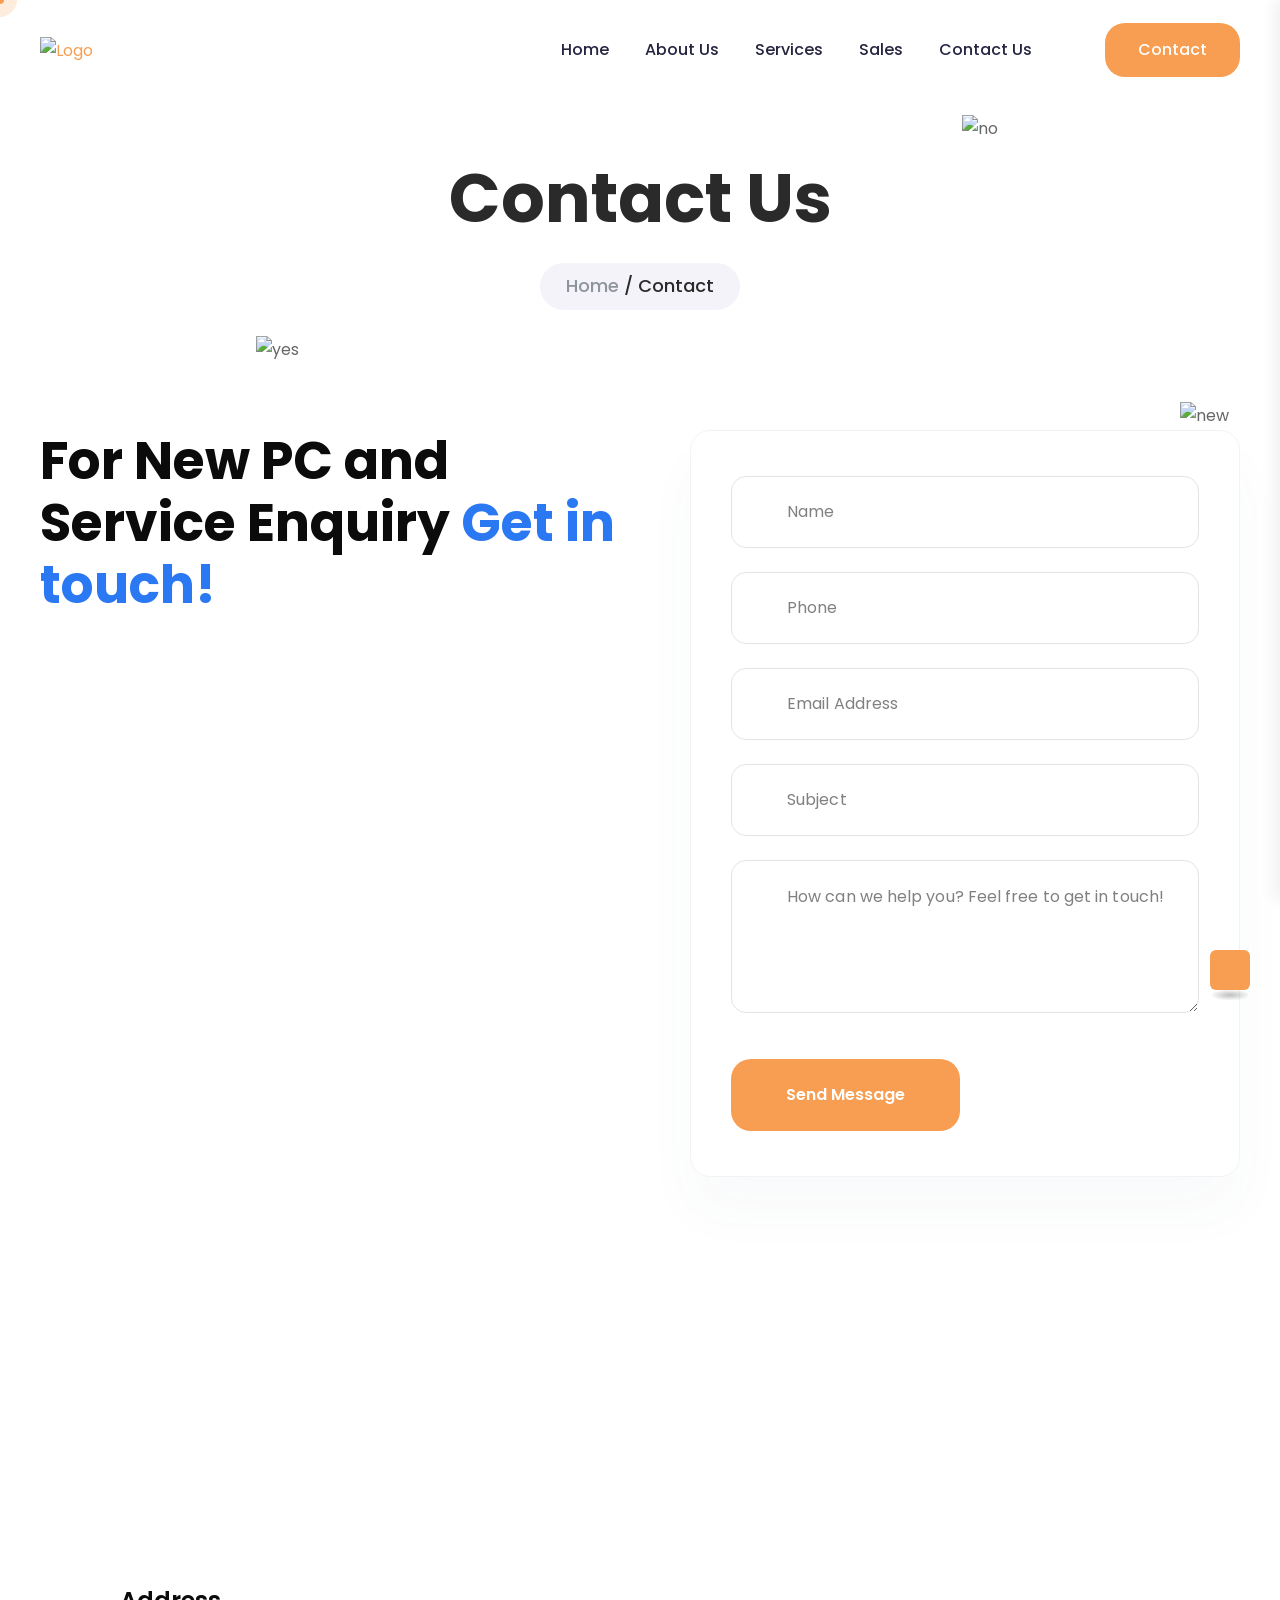
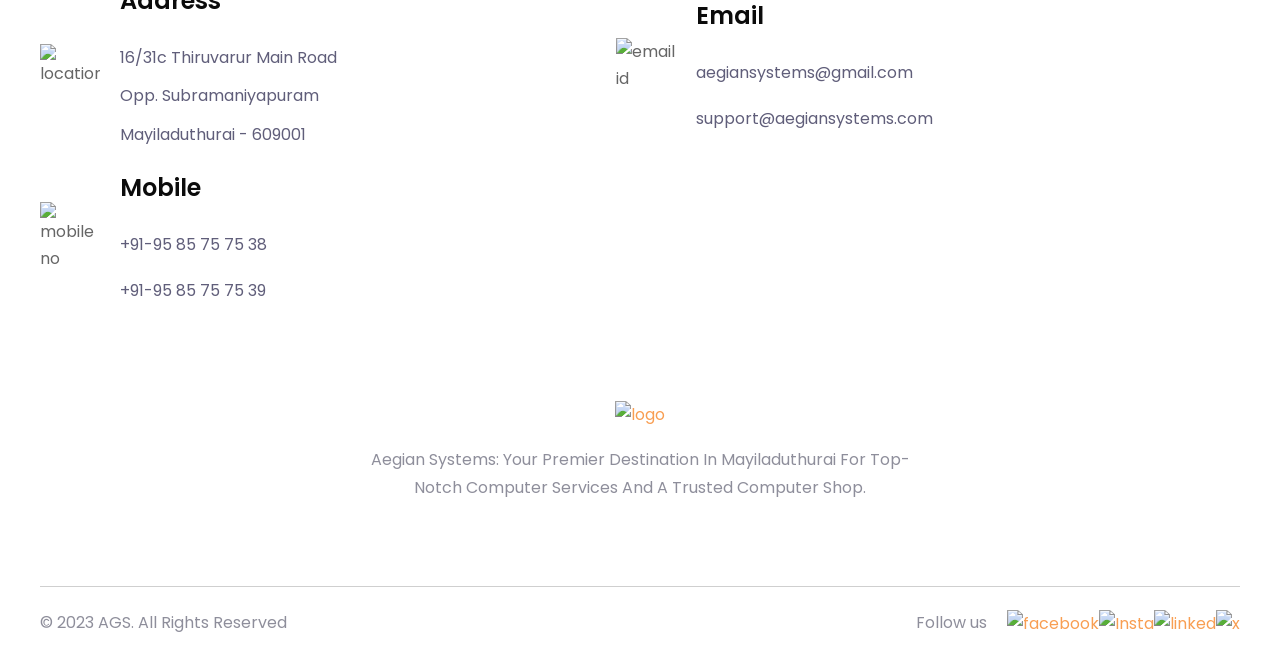
==== contact.html @ 344fa6eb "Add files via upload" ====
<!doctype html>
<html lang="en">

<head>
    <meta charset="utf-8">
    <meta http-equiv="Content-Type" content="text/html; charset=utf-8" />
    <meta http-equiv="x-ua-compatible" content="ie=edge">
   <link rel="canonical" href="https://www.aegiansystems.com/contact.html">

    
    <title>Contact-Aegian Systems-Computer Sales-Mayiladuthurai</title>
    <meta name="description" content="Aegian Systems Computer Sales and Service center,One of the Best Computer shop in Mayiladuthruai. We Provide wide range of PC Sales and IT Supports">
    <meta name="viewport" content="width=device-width, initial-scale=1">
    <meta name="keywords" content="Computer Service,Computer Sales,Computer Shop,Laptop Service,Laptop Sales,Laptop Shop,Printer Service,Printer Shop,Printer Sales,Toner Refilling,Printer Ink,Monitor Service,UPS Service,Dell Laptop Service,Acer Laptop Service,HP Laptop Service,Lenovo Laptop Service,Motherboard Service,Gaming Desktop,Gaming PC,Desktop Sales,Desktop Service,PC Sales,PC Service,Computer Service Mayiladuthurai,Computer Service in Mayiladuthurai,Computer Sales Mayiladuthurai,Computer Sales in Mayiladuthurai,Computer Shop Mayiladuthurai,Computer Shop in Mayiladuthurai,Computer Sales and Service Mayiladuthurai,Computer Sales and Service in Mayiladuthurai,Computer Sales and Service center in Mayiladuthurai,Computer Sales and Service center Mayiladuthurai,Best Computer Service Mayiladuthurai,Best Computer Shop Mayiladuthurai,Best Computer Sales Mayiladuthurai,Best Computer Sales and Service Mayiladuthurai,Best Computer Service in Mayiladuthurai,Best Computer Shop in Mayiladuthurai,Best Computer Sales in Mayiladuthurai,Best Computer Sales and Service in Mayiladuthurai,Best Computer Sales and Service Center in Mayiladuthurai,Harddisk Data Recovery,Harddisk Data Recovery Mayiladuthurai,Networking ,Computer Netwoking,Computer Wireless Networking,Computer Networking Mayiladuthurai,Gaming Laptop,Gaming Laptop Mayiladuthurai,SSD Sales ,SSD Sales Mayiladuthurai,Wireless,Keyboard and Mouse,USB Keyboard and Mouse,USB Mouse ,Webcam mayiladuthurai,Speaker Sales Mayiladuthurai ,Laptop Display Change Mayiladuthurai,Laptop Keypad Change Mayiladuthurai,Laptop Harddisk Change Mayiladuthurai,Laptop Repair,Laptop,Repair Mayiladuthurai,Computer Repair Mayiladuthurai,Printer Repair Mayiladuthurai,Passbook Printer,Passbook Printer,Ribbon Mayiladuthurai,TVS Ribbon Cartridge,TVS Ribbon Cartridge Mayiladuthurai,HP Laser Printer Sales,HP Laser Printer Sales,Mayiladuthrai,Canon Laser Printer Sales,Canon Laser Printer Sales Mayiladuthurai,Epson Inktank Printer,Epson Inktank Printer,Mayiladuthurai,Canon Inktank Printer ,Canon Inktank Printer Mayiladuthurai,HP Inktank Printer,HP Inktank Printer Mayiladuthurai,Seagate Laptop Harddisk,Seagate Laptop Harddisk Mayiladuthurai,Toshiba Laptop Harddisk,Toshiba Laptop Harddisk,Mayiladuthurai,Cheap and Best Computer Service ,Cheap and Best computer Service Mayiladuthurai,Genuine Computer Spares,Genuine Computer Spares Mayiladuthurai,Original Computer Spares,Original Computer Spares Mayiladuthurai,Original Laptop Spares,Original Laptop Spares Mayiladuthurai,Computer Speaker,Laptop Charger Mayiladuthurai,Laptop Adapter Mayiladuthurai,Sandisk,Pendrive,Sandisk Pendrive Mayiladuthurai,Wireless Router Mayiladuthruai,Gaming Monitor Mayiladuthurai,Compatable Laser Toner Mayiladuthurai,SMPS sales Mayiladuthurai,Motherboard Sales Mayiladuthurai,Desktop Cabinet Sales Mayiladuthurai,DVD Writer Sales Mayiladuthurai,UPS Battery Sales Mayiladuthurai,CMOS Battery Sales Mayiladuthurai,Mouse Pad Sales Mayiladuthurai, Mayiladuthurai">
    <link href="assets/img/favicon.png" rel="shortcut icon" type="image/x-icon" />
    <!-- Place favicon.ico in the root directory -->
    <!-- CSS here -->
    <link href="assets/css/bootstrap.min.css" rel="stylesheet" />
    <link href="assets/css/animate.min.css" rel="stylesheet" />
    <link href="assets/css/magnific-popup.css" rel="stylesheet" />
    <link href="assets/css/fontawesome-all.min.css" rel="stylesheet" />
    <link href="assets/css/swiper-bundle.min.css" rel="stylesheet" />
    <link href="assets/css/odometer.css" rel="stylesheet" />
    <link href="assets/css/slick.css" rel="stylesheet" />
    <link href="assets/css/default.css" rel="stylesheet" />
    <link href="assets/css/style.css" rel="stylesheet" />
    <link href="assets/css/responsive.css" rel="stylesheet" />
</head>

<body>
    <!--Preloader-->
    <div id="preloader">
        <div class="loader" id="loader">
            <div class="loader-container">
                <div class="loader-icon"><img alt="Aegian Systems" src="assets/img/preloader.png" /></div>
            </div>
        </div>
    </div>
    <!--Preloader-end -->
    <!-- Custom-cursor -->
    <div class="mouseCursor cursor-outer"></div>
    <div class="mouseCursor cursor-inner"><span>Drag</span></div>
    <!-- Custom-cursor-end -->
    <!-- Scroll-top -->
    <p>
        <button class="scroll-top scroll-to-target" data-target="html"></button>
        <!-- Scroll-top-end-->
        <!-- header-area -->
    </p>
    <header>
        <div class="menu-area transparent-header" id="sticky-header">
            <div class="container">
                <div class="row">
                    <div class="col-12">
                        <div class="mobile-nav-toggler"></div>
                        <div class="menu-wrap">
                            <nav class="menu-nav">
                                <div class="logo">
                                    <a href="index.html"><img alt="Logo" src="assets/img/logo/logo.webp" /></a>
                                </div>
                                <div class="navbar-wrap main-menu d-none d-lg-flex">
                                    <ul class="navigation">
                                        <li><a href="index.html">Home</a></li>
                                        <li><a href="about.html">About Us</a></li>
                                        <li><a href="service.html">Services</a></li>
                                        <li><a href="sales.html">Sales</a></li>
                                        <li><a href="contact.html">Contact Us</a></li>
                                    </ul>
                                </div>
                                <div class="header-action">
                                    <ul class="list-wrap">
                                        <li class="header-btn"><a class="btn" href="#!">Contact </a></li>
                                    </ul>
                                </div>
                            </nav>
                        </div>
                        <!-- Mobile Menu -->
                        <div class="mobile-menu">
                            <nav class="menu-box">
                                <div class="close-btn"><i class="fas fa-times"></i></div>
                                <div class="nav-logo">
                                    <a href="index.html"><img src="assets/img/logo/logo.webp" alt="Logo"></a>
                                </div>
                                <div class="menu-outer">
                                    <!--Here Menu Will Come Automatically Via Javascript / Same Menu as in Header-->
                                </div>
                                <div class="social-links">
                                    <ul class="clearfix list-wrap">
                                        <li><a href="https://www.facebook.com/Aegiansystemsmyd">><i class="fab fa-facebook-f"></i></a></li>
                                        <li><a href="https://twitter.com/AegianSystems"><i class="fab fa-twitter"></i></a></li>
                                        <li><a href="https://www.instagram.com/aegian_systems/"><i class="fab fa-instagram"></i></a></li>
                                        <li><a href="https://www.linkedin.com/in/aegian-systems-9b5664bb/"><i class="fab fa-linkedin-in"></i></a></li>
                                        <li><a href="https://www.youtube.com/channel/UCR5FKCI0v7BiYM4ehUWkZDQ"><i class="fab fa-youtube"></i></a></li>
                                    </ul>
                                </div>
                            </nav>
                        </div>
                        <div class="menu-backdrop"></div>
                        <!-- End Mobile Menu -->
                    </div>
                </div>
                <!-- header-contact -->
                <div class="header-contact-wrap">
                    <div class="container">
                        <div class="row">
                            <div class="col-lg-8">
                                <div class="left-side-content">
                                    <h3 class="title">Contact</h3>
                                    <div class="row">
                                        <div class="col-xl-4 col-lg-5 col-md-6">
                                            <div class="contact-info-list">
                                                <ul class="list-wrap">
                                                    <li>
                                                        <div class="icon">
                                                            <svg fill="none" viewbox="0 0 22 20" xmlns="http://www.w3.org/2000/svg">
                                                                <path clip-rule="evenodd" d="M1.5 6.5C1.5 4.89295 1.95538 3.86848 2.63534 3.2371C3.32535 2.59637 4.36497 2.25 5.75 2.25H15.75C17.135 2.25 18.1746 2.59637 18.8647 3.2371C19.5446 3.86848 20 4.89295 20 6.5V13.5C20 15.107 19.5446 16.1315 18.8647 16.7629C18.1746 17.4036 17.135 17.75 15.75 17.75H5.75C4.36497 17.75 3.32535 17.4036 2.63534 16.7629C1.95538 16.1315 1.5 15.107 1.5 13.5V6.5ZM5.75 0.75C4.13503 0.75 2.67465 1.15363 1.61466 2.1379C0.544615 3.13152 0 4.60705 0 6.5V13.5C0 15.393 0.544615 16.8685 1.61466 17.8621C2.67465 18.8464 4.13503 19.25 5.75 19.25H15.75C17.365 19.25 18.8254 18.8464 19.8853 17.8621C20.9554 16.8685 21.5 15.393 21.5 13.5V6.5C21.5 4.60705 20.9554 3.13152 19.8853 2.1379C18.8254 1.15363 17.365 0.75 15.75 0.75H5.75ZM16.2181 7.58602C16.5417 7.32751 16.5945 6.85558 16.336 6.53194C16.0775 6.20829 15.6056 6.15548 15.2819 6.41398L12.1529 8.91324L12.1525 8.91352C11.3961 9.51536 10.0946 9.51549 9.33799 8.91393L6.21898 6.41471C5.89574 6.1557 5.42373 6.20778 5.16471 6.53102C4.9057 6.85426 4.95778 7.32627 5.28102 7.58529L8.40101 10.0853L8.40286 10.0868C9.70626 11.1244 11.7837 11.1244 13.0871 10.0868L13.0881 10.086L16.2181 7.58602Z"
                                                                fill-rule="evenodd"></path>
                                                            </svg>
                                                        </div>
                                                        <div class="content"><a href="mailto:aegiansystems@gmail.com">aegiansystems@gmail.com</a></div>
                                                    </li>
                                                    <li>
                                                        <div class="icon">
                                                            <svg fill="none" viewbox="0 0 20 22" xmlns="http://www.w3.org/2000/svg">
                                                                <path clip-rule="evenodd" d="M2.48199 7.65591C3.37522 3.73032 6.71708 1.74769 10.1338 1.75C13.5508 1.75231 16.8905 3.73971 17.7791 7.66556L17.7791 7.6656C18.8362 12.3354 15.943 16.3756 13.2111 18.999L13.2097 19.0004C11.4913 20.659 8.77127 20.661 7.04076 18.9997C4.31866 16.3762 1.42493 12.3261 2.48199 7.65591ZM10.1348 0.250002C14.1154 0.252693 18.1706 2.60029 19.2421 7.33441C20.4848 12.8239 17.0589 17.3834 14.251 20.08C11.9497 22.3008 8.31046 22.2989 6.00106 20.0809L6.00012 20.08C3.20236 17.3836 -0.22362 12.8139 1.01908 7.32441L1.01926 7.32364C2.09618 2.58953 6.1542 0.247312 10.1348 0.250002ZM7.76166 9.30994C7.76166 8.00103 8.82274 6.93994 10.1317 6.93994C11.4406 6.93994 12.5017 8.00103 12.5017 9.30994C12.5017 10.6189 11.4406 11.6799 10.1317 11.6799C8.82274 11.6799 7.76166 10.6189 7.76166 9.30994ZM10.1317 5.43994C7.99432 5.43994 6.26166 7.1726 6.26166 9.30994C6.26166 11.4473 7.99432 13.1799 10.1317 13.1799C12.269 13.1799 14.0017 11.4473 14.0017 9.30994C14.0017 7.1726 12.269 5.43994 10.1317 5.43994Z"
                                                                fill-rule="evenodd"></path>
                                                            </svg>
                                                        </div>
                                                        <div class="content"><span>16/31c Thiruvarur Main Road, Opp. Subramaniyapuram, Mayiladuthurai - 609001</span></div>
                                                    </li>
                                                    <li>
                                                        <div class="icon">
                                                            <svg fill="none" viewbox="0 0 22 22" xmlns="http://www.w3.org/2000/svg">
                                                                <path clip-rule="evenodd" d="M1.5 11C1.5 5.89421 5.64421 1.75 10.75 1.75C15.8558 1.75 20 5.89421 20 11C20 16.1058 15.8558 20.25 10.75 20.25C5.64421 20.25 1.5 16.1058 1.5 11ZM10.75 0.25C4.81579 0.25 0 5.06579 0 11C0 16.9342 4.81579 21.75 10.75 21.75C16.6842 21.75 21.5 16.9342 21.5 11C21.5 5.06579 16.6842 0.25 10.75 0.25ZM11.1289 6.50977C11.1289 6.09555 10.7931 5.75977 10.3789 5.75977C9.96469 5.75977 9.62891 6.09555 9.62891 6.50977V10.6098C9.62891 11.0862 9.79027 11.5637 10.0149 11.9576C10.2393 12.3511 10.5673 12.7322 10.9755 12.9744L10.9766 12.975L14.0746 14.8238C14.4303 15.0361 14.8907 14.9198 15.1029 14.5641C15.3152 14.2084 15.1989 13.748 14.8432 13.5357L11.7433 11.6857L11.7413 11.6845C11.6099 11.6067 11.4483 11.4431 11.3179 11.2145C11.1875 10.9859 11.1289 10.7633 11.1289 10.6098V6.50977Z"
                                                                fill-rule="evenodd"></path>
                                                            </svg>
                                                        </div>
                                                        <div class="content"><span>6 Days a week<br /> from 9-30 am to 9-00 pm</span></div>
                                                    </li>
                                                </ul>
                                                <div class="lats-chat"><a href="contact.html">Lat&rsquo;s Chat</a></div>
                                            </div>
                                        </div>
                                        <div class="col-xl-8 col-lg-7 col-md-6">
                                            <div class="our-best-project">
                                                <div class="content">
                                                    <h4 class="title">One of Our <span>Best Ongoing</span> Pc</h4><a class="btn" href="sales.html">Details </a></div>
                                                <div class="thumb"><img alt="img5" src="assets/img/images/our_project_img.webp" /></div>
                                            </div>
                                        </div>
                                    </div>
                                </div>
                            </div>
                            <div class="col-lg-4">
                                <div class="customer-support-wrap">
                                    <h4 class="title">Customer Support</h4>
                                    <div class="customer-support-content">
                                        <div class="content-top"><img alt="support" src="assets/img/images/support_img.webp" />
                                            <h4 class="title">Need Help Choosing a Computer?</h4></div>
                                        <p>We offer solutions for PCs at all budget levels. For questions about our PC configurations and products, please contact our team of experts. <a href="contact.html">Get in touch</a></p>
                                    </div>
                                    <div class="content-bottom"><a href="contact.html">Support</a><a href="index.html">Home</a></div>
                                </div>
                            </div>
                        </div>
                    </div>
                </div>
                <div class="body-contact-overlay"></div>
                <!-- header-contact-end -->
            </div>
    </header>
    <!-- header-area-end -->
    <!-- main-area -->
    <main>
        <!-- breadcrumb-area -->
        <section class="breadcrumb-area breadcrumb-area-four pt-175 pb-160">
            <div class="container">
                <div class="row">
                    <div class="col-12">
                        <div class="breadcrumb-content">
                            <h2 class="title">Contact Us</h2>
                            <nav aria-label="breadcrumb">
                                <ol class="breadcrumb">
                                    <li class="breadcrumb-item"><a href="index.html">Home</a></li>
                                    <li aria-current="page" class="breadcrumb-item active">Contact</li>
                                </ol>
                            </nav>
                        </div>
                    </div>
                </div>
            </div>
            <div class="breadcrumb-shape-wrap-three"><img alt="yes" class="wow zoomIn" data-wow-delay=".2s" src="assets/img/images/breadcrumb_shape04.webp" /><img alt="no" class="wow zoomIn" data-wow-delay=".2s" src="assets/img/images/breadcrumb_shape05.webp" /><img alt="new" class="wow zoomIn"
                data-wow-delay=".2s" src="assets/img/images/breadcrumb_shape06.webp" /></div>
        </section>
        <!-- breadcrumb-area-end -->
        <!-- contact-area -->
        <section class="inner-contact-area">
            <div class="container">
                <div class="inner-contact-wrap">
                    <div class="row">
                        <div class="col-xl-9 col-lg-10">
                            <div class="section-title title-style-two mb-50">
                                <h1 class="title">For New PC and Service Enquiry <span>Get in touch!</span></h1></div>
                            <div class="inner-contact-form-wrap">
                                <form action="mailto:aegiansystems@gmail.com">
                                    <div class="form-grp">
                                        <input id="name" placeholder="Name" type="text" />
                                    </div>
                                    <div class="form-grp">
                                        <input id="phone" placeholder="Phone" type="text" />
                                    </div>
                                    <div class="form-grp">
                                        <input id="email" placeholder="Email Address" type="email" />
                                    </div>
                                    <div class="form-grp">
                                        <input id="subject" placeholder="Subject" type="text" />
                                    </div>
                                    <div class="form-grp">
                                        <textarea id="comment" name="comment" placeholder="How can we help you? Feel free to get in touch!"></textarea>
                                    </div>
                                    <button class="btn" type="submit">Send Message</button>
                                </form>
                            </div>
                            <div id="contact-map">
                                <iframe src="https://www.google.com/maps/embed?pb=!1m14!1m8!1m3!1d13169.361268081953!2d79.64872636975619!3d11.092905484219829!3m2!1i1024!2i768!4f13.1!3m3!1m2!1s0x3a5526b482c4c9fd%3A0x6812df7d3e972db!2sAegian%20Systems%20Computer%20Sales%20and%20Service!5e0!3m2!1sen!2sin!4v1712160420850!5m2!1sen!2sin"
                                width="600" height="450" style="border:0;" allowfullscreen="" loading="lazy" referrerpolicy="no-referrer-when-downgrade"></iframe>
                            </div>
                            <div class="inner-contact-info">
                                <ul class="list-wrap">
                                    <li>
                                        <div class="contact-info-item">
                                            <div class="icon"><img alt="location" src="assets/img/icon/loction_icon03.webp" /></div>
                                            <div class="content">
                                                <h6 class="title">Address</h6> &nbsp;
                                                <p>16/31c Thiruvarur Main Road
                                                    <br />
                                                    <br /> Opp. Subramaniyapuram
                                                    <br />
                                                    <br /> Mayiladuthurai - 609001</p>
                                            </div>
                                        </div>
                                    </li>
                                    <li>
                                        <div class="contact-info-item">
                                            <div class="icon"><img alt="email id" src="assets/img/icon/mail_icon03.webp" /></div>
                                            <div class="content">
                                                <h6 class="title">Email</h6>
                                                <br /><a href="mailto:aegiansystems@gmail.com">aegiansystems@gmail.com</a>
                                                <br><a href="mailto:support@aegiansystems.com">support@aegiansystems.com</a></div>
                                        </div>
                                    </li>
                                    <li>
                                        <div class="contact-info-item">
                                            <div class="icon"><img alt="mobile no" src="assets/img/icon/phone_icon03.webp" /></div>
                                            <div class="content">
                                                <h6 class="title">Mobile</h6>
                                                <br/><a href="https://wa.me/919585757538?text=Hai">+91-95 85 75 75 38</a>
                                                <br/><a href="https://wa.me/919585757539?text=Hai">+91-95 85 75 75 39</a></div>
                                        </div>
                                    </li>
                                </ul>
                            </div>
                        </div>
                    </div>
                </div>
            </div>
        </section>
        <!-- contact-area-end -->
    </main>
    <!-- main-area-end -->
    <!-- footer-area -->
    <footer>
        <div class="footer-area-two footer-area-three">
            <div class="container">
                <div class="footer-top-two">
                    <div class="row justify-content-center">
                        <div class="col-xl-6 col-lg-8">
                            <div class="footer-content-two text-center">
                                <div class="logo">
                                    <a href="index.html"><img alt="logo" src="assets/img/logo/logo.webp" /></a>
                                </div>
                                <p>Aegian Systems: Your premier destination in Mayiladuthurai for top-notch computer services and a trusted computer shop.</p>
                            </div>
                        </div>
                    </div>
                </div>
                <div class="footer-bottom-two">
                    <div class="row align-items-center">
                        <div class="col-md-6">
                            <div class="copyright-text">
                                <p>&copy; 2023 AGS. All Rights Reserved</p>
                            </div>
                        </div>
                        <div class="col-md-6">
                            <div class="footer-social-two">
                                <ul class="list-wrap">
                                    <li class="title">Follow us</li>
                                    <li>
                                        <a href="https://www.facebook.com/Aegiansystemsmyd"><img alt="facebook" src="assets/img/icon/footer_icon01.webp" alt="icon1"></a>
                                    </li>
                                    <li>
                                        <a href="https://www.instagram.com/aegian_systems/"><img alt="Insta" src="assets/img/icon/footer_icon02.webp" alt="icon2" /></a>
                                    </li>
                                    <li>
                                        <a href="https://www.linkedin.com/in/aegian-systems-9b5664bb/"><img alt="linked" src="assets/img/icon/footer_icon03.webp" alt="icon3"/></a>
                                    </li>
                                    <li>
                                        <a href="https://twitter.com/AegianSystems"><img alt="x" src="assets/img/icon/footer_icon04.webp" alt="icon4" /></a>
                                    </li>
                                </ul>
                            </div>
                        </div>
                    </div>
                </div>
            </div>
        </div>
    </footer>
    <!-- footer-area-end -->
    <!-- JS here -->
    <script src="assets/js/vendor/jquery-3.6.0.min.js"></script>
    <script src="assets/js/bootstrap.min.js"></script>
    <script src="assets/js/isotope.pkgd.min.js"></script>
    <script src="assets/js/imagesloaded.pkgd.min.js"></script>
    <script src="assets/js/jquery.magnific-popup.min.js"></script>
    <script src="assets/js/jquery.odometer.min.js"></script>
    <script src="assets/js/swiper-bundle.min.js"></script>
    <script src="assets/js/jquery.appear.js"></script>
    <script src="assets/js/slick.min.js"></script>
    <script src="assets/js/ajax-form.js"></script>
    <script src="assets/js/parallax.min.js"></script>
    <script src="assets/js/jquery.parallaxScroll.min.js"></script>
    <script src="assets/js/tween-max.js"></script>
    <script src="assets/js/wow.min.js"></script>
    <script src="assets/js/main.js"></script>
</body>

</html>
---- assets/css/odometer.css ----
.odometer.odometer-auto-theme,.odometer.odometer-theme-default{display:inline-block;vertical-align:middle;*vertical-align:auto;*zoom:1;*display:inline;position:relative}.odometer.odometer-auto-theme .odometer-digit,.odometer.odometer-theme-default .odometer-digit{display:inline-block;vertical-align:middle;*vertical-align:auto;*zoom:1;*display:inline;position:relative}.odometer.odometer-auto-theme .odometer-digit .odometer-digit-spacer,.odometer.odometer-theme-default .odometer-digit .odometer-digit-spacer{display:inline-block;vertical-align:middle;*vertical-align:auto;*zoom:1;*display:inline;visibility:hidden}.odometer.odometer-auto-theme .odometer-digit .odometer-digit-inner,.odometer.odometer-theme-default .odometer-digit .odometer-digit-inner{text-align:left;display:block;position:absolute;top:0;left:0;right:0;bottom:0;overflow:hidden}.odometer.odometer-auto-theme .odometer-digit .odometer-ribbon,.odometer.odometer-theme-default .odometer-digit .odometer-ribbon{display:block}.odometer.odometer-auto-theme .odometer-digit .odometer-ribbon-inner,.odometer.odometer-theme-default .odometer-digit .odometer-ribbon-inner{display:block;-webkit-backface-visibility:hidden;backface-visibility:hidden}.odometer.odometer-auto-theme .odometer-digit .odometer-value,.odometer.odometer-theme-default .odometer-digit .odometer-value{display:block;-webkit-transform:translateZ(0);transform:translateZ(0)}.odometer.odometer-auto-theme .odometer-digit .odometer-value.odometer-last-value,.odometer.odometer-theme-default .odometer-digit .odometer-value.odometer-last-value{position:absolute}.odometer.odometer-auto-theme.odometer-animating-up .odometer-ribbon-inner,.odometer.odometer-theme-default.odometer-animating-up .odometer-ribbon-inner{-webkit-transition:-webkit-transform 2s;-moz-transition:-moz-transform 2s;-ms-transition:-ms-transform 2s;-o-transition:-o-transform 2s;transition:transform 2s}.odometer.odometer-auto-theme.odometer-animating-up.odometer-animating .odometer-ribbon-inner,.odometer.odometer-theme-default.odometer-animating-up.odometer-animating .odometer-ribbon-inner{-webkit-transform:translateY(-100%);-moz-transform:translateY(-100%);-ms-transform:translateY(-100%);-o-transform:translateY(-100%);transform:translateY(-100%)}.odometer.odometer-auto-theme.odometer-animating-down .odometer-ribbon-inner,.odometer.odometer-theme-default.odometer-animating-down .odometer-ribbon-inner{-webkit-transform:translateY(-100%);-moz-transform:translateY(-100%);-ms-transform:translateY(-100%);-o-transform:translateY(-100%);transform:translateY(-100%)}.odometer.odometer-auto-theme.odometer-animating-down.odometer-animating .odometer-ribbon-inner,.odometer.odometer-theme-default.odometer-animating-down.odometer-animating .odometer-ribbon-inner{-webkit-transition:-webkit-transform 2s;-moz-transition:-moz-transform 2s;-ms-transition:-ms-transform 2s;-o-transition:-o-transform 2s;transition:transform 2s;-webkit-transform:translateY(0);-moz-transform:translateY(0);-ms-transform:translateY(0);-o-transform:translateY(0);transform:translateY(0)}.odometer.odometer-auto-theme .odometer-value,.odometer.odometer-theme-default .odometer-value{text-align:center}.odometer-formatting-mark{display:none}
---- assets/css/default.css ----
.mt-5{margin-top:5px}.mt-10{margin-top:10px}.mt-15{margin-top:15px}.mt-20{margin-top:20px}.mt-25{margin-top:25px}.mt-30{margin-top:30px}.mt-35{margin-top:35px}.mt-40{margin-top:40px}.mt-45{margin-top:45px}.mt-50{margin-top:50px}.mt-55{margin-top:55px}.mt-60{margin-top:60px}.mt-65{margin-top:65px}.mt-70{margin-top:70px}.mt-75{margin-top:75px}.mt-80{margin-top:80px}.mt-85{margin-top:85px}.mt-90{margin-top:90px}.mt-95{margin-top:95px}.mt-100{margin-top:100px}.mt-105{margin-top:105px}.mt-110{margin-top:110px}.mt-115{margin-top:115px}.mt-120{margin-top:120px}.mt-125{margin-top:125px}.mt-130{margin-top:130px}.mt-135{margin-top:135px}.mt-140{margin-top:140px}.mt-145{margin-top:145px}.mt-150{margin-top:150px}.mt-155{margin-top:155px}.mt-160{margin-top:160px}.mt-165{margin-top:165px}.mt-170{margin-top:170px}.mt-175{margin-top:175px}.mt-180{margin-top:180px}.mt-185{margin-top:185px}.mt-190{margin-top:190px}.mt-195{margin-top:195px}.mt-200{margin-top:200px}.mb-5{margin-bottom:5px}.mb-10{margin-bottom:10px}.mb-15{margin-bottom:15px}.mb-20{margin-bottom:20px}.mb-25{margin-bottom:25px}.mb-30{margin-bottom:30px}.mb-35{margin-bottom:35px}.mb-40{margin-bottom:40px}.mb-45{margin-bottom:45px}.mb-50{margin-bottom:50px}.mb-55{margin-bottom:55px}.mb-60{margin-bottom:60px}.mb-65{margin-bottom:65px}.mb-70{margin-bottom:70px}.mb-75{margin-bottom:75px}.mb-80{margin-bottom:80px}.mb-85{margin-bottom:85px}.mb-90{margin-bottom:90px}.mb-95{margin-bottom:95px}.mb-100{margin-bottom:100px}.mb-105{margin-bottom:105px}.mb-110{margin-bottom:110px}.mb-115{margin-bottom:115px}.mb-120{margin-bottom:120px}.mb-125{margin-bottom:125px}.mb-130{margin-bottom:130px}.mb-135{margin-bottom:135px}.mb-140{margin-bottom:140px}.mb-145{margin-bottom:145px}.mb-150{margin-bottom:150px}.mb-155{margin-bottom:155px}.mb-160{margin-bottom:160px}.mb-165{margin-bottom:165px}.mb-170{margin-bottom:170px}.mb-175{margin-bottom:175px}.mb-180{margin-bottom:180px}.mb-185{margin-bottom:185px}.mb-190{margin-bottom:190px}.mb-195{margin-bottom:195px}.mb-200{margin-bottom:200px}.pt-5{padding-top:5px}.pt-10{padding-top:10px}.pt-15{padding-top:15px}.pt-20{padding-top:20px}.pt-25{padding-top:25px}.pt-30{padding-top:30px}.pt-35{padding-top:35px}.pt-40{padding-top:40px}.pt-45{padding-top:45px}.pt-50{padding-top:50px}.pt-55{padding-top:55px}.pt-60{padding-top:60px}.pt-65{padding-top:65px}.pt-70{padding-top:70px}.pt-75{padding-top:75px}.pt-80{padding-top:80px}.pt-85{padding-top:85px}.pt-90{padding-top:90px}.pt-95{padding-top:95px}.pt-100{padding-top:100px}.pt-105{padding-top:105px}.pt-110{padding-top:110px}.pt-115{padding-top:115px}.pt-120{padding-top:120px}.pt-125{padding-top:125px}.pt-130{padding-top:130px}.pt-135{padding-top:135px}.pt-140{padding-top:140px}.pt-145{padding-top:145px}.pt-150{padding-top:150px}.pt-155{padding-top:155px}.pt-160{padding-top:160px}.pt-165{padding-top:165px}.pt-170{padding-top:170px}.pt-175{padding-top:175px}.pt-180{padding-top:180px}.pt-185{padding-top:185px}.pt-190{padding-top:190px}.pt-195{padding-top:195px}.pt-200{padding-top:200px}.pb-5{padding-bottom:5px}.pb-10{padding-bottom:10px}.pb-15{padding-bottom:15px}.pb-20{padding-bottom:20px}.pb-25{padding-bottom:25px}.pb-30{padding-bottom:30px}.pb-35{padding-bottom:35px}.pb-40{padding-bottom:40px}.pb-45{padding-bottom:45px}.pb-50{padding-bottom:50px}.pb-55{padding-bottom:55px}.pb-60{padding-bottom:60px}.pb-65{padding-bottom:65px}.pb-70{padding-bottom:70px}.pb-75{padding-bottom:75px}.pb-80{padding-bottom:80px}.pb-85{padding-bottom:85px}.pb-90{padding-bottom:90px}.pb-95{padding-bottom:95px}.pb-100{padding-bottom:100px}.pb-105{padding-bottom:105px}.pb-110{padding-bottom:110px}.pb-115{padding-bottom:115px}.pb-120{padding-bottom:120px}.pb-125{padding-bottom:125px}.pb-130{padding-bottom:130px}.pb-135{padding-bottom:135px}.pb-140{padding-bottom:140px}.pb-145{padding-bottom:145px}.pb-150{padding-bottom:150px}.pb-155{padding-bottom:155px}.pb-160{padding-bottom:160px}.pb-165{padding-bottom:165px}.pb-170{padding-bottom:170px}.pb-175{padding-bottom:175px}.pb-180{padding-bottom:180px}.pb-185{padding-bottom:185px}.pb-190{padding-bottom:190px}.pb-195{padding-bottom:195px}.pb-200{padding-bottom:200px}.pl-0{padding-left:0}.pl-5{padding-left:5px}.pl-10{padding-left:10px}.pl-15{padding-left:15px}.pl-20{padding-left:20px}.pl-25{padding-left:35px}.pl-30{padding-left:30px}.pl-35{padding-left:35px}.pl-35{padding-left:35px}.pl-40{padding-left:40px}.pl-45{padding-left:45px}.pl-50{padding-left:50px}.pl-55{padding-left:55px}.pl-60{padding-left:60px}.pl-65{padding-left:65px}.pl-70{padding-left:70px}.pl-75{padding-left:75px}.pl-80{padding-left:80px}.pl-85{padding-left:80px}.pl-90{padding-left:90px}.pl-95{padding-left:95px}.pl-100{padding-left:100px}.pr-0{padding-right:0}.pr-5{padding-right:5px}.pr-10{padding-right:10px}.pr-15{padding-right:15px}.pr-20{padding-right:20px}.pr-25{padding-right:35px}.pr-30{padding-right:30px}.pr-35{padding-right:35px}.pr-35{padding-right:35px}.pr-40{padding-right:40px}.pr-45{padding-right:45px}.pr-50{padding-right:50px}.pr-55{padding-right:55px}.pr-60{padding-right:60px}.pr-65{padding-right:65px}.pr-70{padding-right:70px}.pr-75{padding-right:75px}.pr-80{padding-right:80px}.pr-85{padding-right:80px}.pr-90{padding-right:90px}.pr-95{padding-right:95px}.pr-100{padding-right:100px}.f-700{font-weight:700}.f-600{font-weight:600}.f-500{font-weight:500}.f-400{font-weight:400}.f-300{font-weight:300}.gray-bg{background:#f7f7fd}.white-bg{background:#fff}.black-bg{background:#222}.theme-bg{background:#222}.primary-bg{background:#222}.white-color{color:#fff}.black-color{color:#222}.theme-color{color:#222}.primary-color{color:#222}[data-overlay]{position:relative}[data-overlay]::before{background:#000 none repeat scroll 0 0;content:"";height:100%;left:0;position:absolute;top:0;width:100%;z-index:1}[data-overlay="3"]::before{opacity:.3}[data-overlay="4"]::before{opacity:.4}[data-overlay="5"]::before{opacity:.5}[data-overlay="6"]::before{opacity:.6}[data-overlay="7"]::before{opacity:.7}[data-overlay="8"]::before{opacity:.8}[data-overlay="9"]::before{opacity:.9}
---- assets/css/style.css ----
@import url(https://fonts.googleapis.com/css2?family=Poppins:ital,wght@0,300;0,400;0,500;0,600;0,700;0,800;1,300;1,400;1,500;1,600;1,700;1,800&display=swap);

:root {
	--tg-body-font-family: 'Poppins', sans-serif;
	--tg-heading-font-family: 'Poppins', sans-serif;
	--tg-primary-color: #F89E52;
	--tg-secondary-color: #3482FF;
	--tg-body-font-color: #666666;
	--tg-heading-font-color: #0B0B0B;
	--tg-banner-title-color: #2A2A2A;
	--tg-paragraph-color: #666666;
	--tg-body-font-size: 16px;
	--tg-body-font-weight: 400;
	--tg-heading-font-weight: 700;
	--tg-body-line-height: 1.7;
	--tg-heading-line-height: 1.2;
	--tg-section-background: #292F3F;
	--tg-section-background-two: #1F1D28;
	--tg-section-background-three: #26242D;
	--tg-menu-color: #252541;
	--tg-arrow-color: #6F7C90;
	--tg-border-color: #F3F3F3;
	--tg-border-color-two: #D9D9D9;
	--tg-form-border-color: #D5D5D5;
	--tg-old-lace: #FFF2E4;
	--tg-magnolia: #F0EBFF;
	--tg-lavender: #E4F1FF;
	--tg-blue: #2B78F3;
	--tg-blue-two: #265FDB;
	--tg-blue-two-three: #398DDB;
	--tg-indigo: #A666F7;
	--tg-purple: #9270FF;
	--tg-dark-electric: #605E7A;
	--tg-pink: #F84D55;
	--tg-red: #F76766;
	--tg-orange: #F26F3B;
	--tg-yellow: #F1F026;
	--tg-yellow-two: #F5A623;
	--tg-yellow-three: #ECB321;
	--tg-green: #1B9A81;
	--tg-green-two: #7DDB39;
	--tg-teal: #57C0CE;
	--tg-cyan: #0dcaf0;
	--tg-white: #ffffff;
	--tg-black: #292930;
	--tg-black-two: #1D1D25;
	--tg-black-three: #1E1C1E;
	--tg-black-four: #212737;
	--tg-gray: #F4F3F9;
	--tg-gray-two: #FBFDFF;
	--tg-gray-three: #7E7E8C;
	--tg-gray-four: #B8B8C5;
	--tg-gray-five: #818080;
	--tg-gray-six: #F7F7F7;
	--tg-gray-seven: #6C7183;
	--tg-gray-eight: #F4F4F4;
	--tg-granite-gray: #6B645D;
	--tg-bright-gray: #EDEEF1;
	--tg-spanish-gray: #989898;
	--tg-cadet-grey: #92A5B4;
	--tg-cultured: #F3F7FA;
	--tg-black-coral: #5F5F71;
	--tg-silver: #C5C7CB;
	--tg-silver-two: #AEAEAE;
	--tg-silver-three: #AFAFAF;
	--tg-silver-three: #8D959B;
	--tg-silver-foil: #B0B0B0;
	--tg-manatee: #9E9DA9;
	--tg-onyx: #1D1D25;
	--facebook: #3b5998;
	--twitter: #00acee;
	--linkedin: #1976d2;
	--pinterest: #3b5998;
	--youtube: #c4302b;
	--skype: #00aff0
}



body {
	font-family: var(--tg-body-font-family);
	font-weight: var(--tg-body-font-weight);
	font-size: var(--tg-body-font-size);
	line-height: var(--tg-body-line-height);
	color: var(--tg-body-font-color);
	font-style: normal
}

.black-background {
	background: var(--tg-black)
}

img,
.img {
	max-width: 100%;
	transition: all 0.3s ease-out 0s
}

.f-left {
	float: left
}

.f-right {
	float: right
}

.fix {
	overflow: hidden
}

a,
button {
	-webkit-transition: all 0.3s ease-out 0s;
	-moz-transition: all 0.3s ease-out 0s;
	-ms-transition: all 0.3s ease-out 0s;
	-o-transition: all 0.3s ease-out 0s;
	transition: all 0.3s ease-out 0s;
	text-decoration: none
}

a:focus,
.btn:focus,
button:focus {
	text-decoration: none;
	outline: none;
	box-shadow: none
}

a:hover,
.portfolio-cat a:hover,
.footer -menu li a:hover {
	color: var(--tg-primary-color);
	text-decoration: none
}

a,
button {
	color: var(--tg-primary-color);
	outline: medium none;
	text-decoration: none
}

.btn:focus,
button:focus,
input:focus,
input:focus,
textarea,
textarea:focus {
	outline: 0
}

.uppercase {
	text-transform: uppercase
}

.capitalize {
	text-transform: capitalize
}

h1,
h2,
h3,
h4,
h5,
h6 {
	font-family: var(--tg-heading-font-family);
	color: var(--tg-heading-font-color);
	margin-top: 0;
	margin-bottom: .7rem;
	font-style: normal;
	line-height: var(--tg-heading-line-height);
	font-weight: var(--tg-heading-font-weight);
	text-transform: inherit
}

h1 a,
h2 a,
h3 a,
h4 a,
h5 a,
h6 a {
	color: inherit
}

h1 {
	font-size: 2.5rem
}

h2 {
	font-size: 2rem
}

h3 {
	font-size: 1.75rem
}

h4 {
	font-size: 1.5rem
}

h5 {
	font-size: 1.25rem
}

h6 {
	font-size: 1rem
}

.list-wrap {
	margin: 0;
	padding: 0
}

.list-wrap li {
	list-style: none
}

p {
	font-size: var(--tg-body-font-size);
	font-weight: var(--tg-body-font-weight);
	line-height: var(--tg-body-line-height);
	color: var(--tg-paragraph-color);
	margin-bottom: 15px
}

hr {
	border-bottom: 1px solid var(--tg-primary-color);
	border-top: 0 none;
	margin: 30px 0;
	padding: 0
}

label {
	color: var(--tg-body-font-color);
	cursor: pointer;
	font-size: 16px;
	font-weight: 400
}

*::-moz-selection {
	background: var(--tg-primary-color);
	color: var(--tg-white);
	text-shadow: none
}

::-moz-selection {
	background: var(--tg-primary-color);
	color: var(--tg-white);
	text-shadow: none
}

::selection {
	background: var(--tg-primary-color);
	color: var(--tg-white);
	text-shadow: none
}

*::-moz-placeholder {
	color: var(--tg-body-font-color);
	font-size: var(--tg-body-font-size);
	opacity: 1
}

*::placeholder {
	color: var(--tg-body-font-color);
	font-size: var(--tg-body-font-size);
	opacity: 1
}

.theme-overlay {
	position: relative
}

.theme-overlay::before {
	background: var(--tg-primary-color) none repeat scroll 0 0;
	content: "";
	height: 100%;
	left: 0;
	opacity: .6;
	position: absolute;
	top: 0;
	width: 100%
}

.separator {
	border-top: 1px solid var(--tg-primary-color)
}

.container {
	padding-left: 15px;
	padding-right: 15px
}

.row {
	--bs-gutter-x: 30px
}

.row.g-0 {
	--bs-gutter-x: 0
}

.gutter-y-30 {
	--bs-gutter-y: 30px
}

.btn {
	user-select: none;
	background: var(--tg-secondary-color) none repeat scroll 0 0;
	border: medium none;
	border-radius: 20px;
	color: var(--tg-white);
	cursor: pointer;
	display: inline-block;
	font-size: 16px;
	font-weight: 600;
	letter-spacing: 0;
	line-height: 1;
	margin-bottom: 0;
	padding: 28px 55px;
	text-align: center;
	text-transform: capitalize;
	touch-action: manipulation;
	transition: all 700ms ease 0s;
	vertical-align: middle;
	white-space: nowrap;
	position: relative;
	overflow: hidden;
	z-index: 1
}

.btn span {
	background: var(--tg-primary-color) none repeat scroll 0 0;
	border-radius: 50%;
	display: block;
	height: 0;
	position: absolute;
	transform: translate(-50%, -50%);
	-moz-transform: translate(-50%, -50%);
	-webkit-transform: translate(-50%, -50%);
	-ms-transform: translate(-50%, -50%);
	-o-transform: translate(-50%, -50%);
	transition: width 0.6s ease 0s, height 0.6s ease 0s;
	-moz-transition: width 0.6s ease 0s, height 0.6s ease 0s;
	-webkit-transition: width 0.6s ease 0s, height 0.6s ease 0s;
	-ms-transition: width 0.6s ease 0s, height 0.6s ease 0s;
	-o-transition: width 0.6s ease 0s, height 0.6s ease 0s;
	width: 0;
	z-index: -1
}

.btn:hover>span {
	height: 562.5px;
	width: 562.5px
}

.btn:hover {
	color: var(--tg-white)
}

.breadcrumb>.active {
	color: var(--tg-primary-color)
}

.scroll-top {
	width: 40px;
	height: 40px;
	line-height: 40px;
	position: fixed;
	bottom: -10%;
	right: 30px;
	font-size: var(--tg-body-font-size);
	border-radius: 6px;
	z-index: 99;
	color: var(--tg-white);
	text-align: center;
	cursor: pointer;
	background: var(--tg-primary-color);
	transition: 1s ease;
	border: none
}

.scroll-top.open {
	bottom: 30px
}

.scroll-top::after {
	position: absolute;
	z-index: -1;
	content: '';
	top: 100%;
	left: 5%;
	height: 10px;
	width: 90%;
	opacity: 1;
	background: radial-gradient(ellipse at center, rgba(0, 0, 0, .25) 0%, rgba(0, 0, 0, 0) 80%)
}

.scroll-top:hover {
	background: var(--tg-secondary-color)
}

.custom-container {
	max-width: 1400px
}

.transparent-header {
	position: absolute;
	left: 0;
	top: 0;
	width: 100%;
	z-index: 9;
	height: auto
}

.menu-area {
	padding: 7px 0
}

.menu-nav {
	display: flex;
	align-items: center;
	flex-wrap: wrap;
	justify-content: flex-start
}

.navbar-wrap {
	display: flex;
	flex-grow: 1
}

.navbar-wrap ul {
	display: flex;
	flex-direction: row;
	flex-wrap: wrap;
	padding: 0 0;
	margin: 0 0 0 auto
}

.navbar-wrap ul li {
	list-style: none;
	display: block;
	position: relative
}

.navbar-wrap ul li a {
	font-size: 16px;
	font-weight: 500;
	text-transform: capitalize;
	color: var(--tg-menu-color);
	padding: 35px 18px;
	display: block;
	line-height: 1;
	position: relative;
	z-index: 1
}

.navbar-wrap>ul>li.active>a,
.navbar-wrap>ul>li:hover>a {
	color: var(--tg-primary-color)
}

.navbar-wrap>ul>li.menu-item-has-children>a::after {
	content: "\f078";
	font-family: "Font Awesome 5 Pro";
	font-weight: 400;
	margin-left: 10px
}

.main-menu .navigation li.menu-item-has-children .dropdown-btn {
	display: none
}

.header-action>ul {
	display: flex;
	align-items: center;
	margin-left: 55px
}

.header-action>ul li {
	position: relative;
	margin-left: 30px
}

.header-action ul li:first-child {
	margin-left: 0
}

.header-action ul li a {
	color: var(--tg-heading-font-color);
	font-size: 14px
}

.header-action .header-btn .btn {
	color: var(--tg-white);
	font-size: 16px;
	padding: 19px 33px;
	font-weight: 500;
	background: var(--tg-primary-color)
}

.header-action .header-btn .btn span {
	background: var(--tg-secondary-color)
}

.navbar-wrap ul li .sub-menu {
	position: absolute;
	left: 0;
	right: 0;
	top: 100%;
	min-width: 230px;
	border: 1px solid #f5f5f5;
	background: var(--tg-white);
	margin: 0 0;
	transform: scale(1, 0);
	transform-origin: 0 0;
	-webkit-transition: all 0.3s ease-in-out;
	-moz-transition: all 0.3s ease-in-out;
	-ms-transition: all 0.3s ease-in-out;
	-o-transition: all 0.3s ease-in-out;
	transition: all 0.3s ease-in-out;
	-webkit-box-shadow: 0 30px 70px 0 rgba(137, 139, 142, .15);
	-moz-box-shadow: 0 30px 70px 0 rgba(137, 139, 142, .15);
	box-shadow: 0 30px 70px 0 rgba(137, 139, 142, .15);
	border-radius: 15px;
	padding: 18px 0;
	display: block;
	visibility: hidden;
	opacity: 0;
	z-index: 9
}

.navbar-wrap ul li .sub-menu .sub-menu {
	right: auto;
	left: 100%;
	top: 0
}

.navbar-wrap ul li .sub-menu li {
	margin-left: 0;
	text-align: left;
	display: block
}

.navbar-wrap ul li .sub-menu li a {
	padding: 9px 15px 9px 25px;
	line-height: 1.4;
	font-weight: 500;
	color: var(--tg-menu-color);
	text-transform: capitalize;
	-webkit-transition: all 0.3s ease-in-out;
	-moz-transition: all 0.3s ease-in-out;
	-ms-transition: all 0.3s ease-in-out;
	-o-transition: all 0.3s ease-in-out;
	transition: all 0.3s ease-in-out
}

.navbar-wrap ul li .sub-menu li a:hover,
.navbar-wrap ul li .sub-menu li.active a {
	color: var(--tg-primary-color)
}

.navbar-wrap ul li:hover>.sub-menu {
	opacity: 1;
	visibility: visible;
	transform: scale(1)
}

.sticky-menu {
	position: fixed;
	left: 0;
	margin: auto;
	top: 0;
	width: 100%;
	z-index: 99;
	background: var(--tg-white);
	-webkit-animation: 1000ms ease-in-out 0s normal none 1 running fadeInDown;
	animation: 1000ms ease-in-out 0s normal none 1 running fadeInDown;
	-webkit-box-shadow: 0 10px 15px rgba(25, 25, 25, .1);
	box-shadow: 0 10px 15px rgba(25, 25, 25, .1);
	border-radius: 0
}

.sticky-menu.menu-area {
	padding: 0 0
}

.sticky-menu .navbar-wrap ul li .sub-menu {
	border-radius: 0 0 15px 15px
}

.menu-style-two .navbar-wrap ul li .sub-menu {
	background: var(--tg-black-two);
	border-color: #2a2a34;
	box-shadow: 0 30px 70px 0 rgb(0 0 0 / 15%)
}

.menu-style-two .navbar-wrap ul li a,
.menu-style-two .navbar-wrap ul li .sub-menu li a {
	color: var(--tg-white)
}

.menu-style-two .navbar-wrap>ul>li.active>a,
.menu-style-two .navbar-wrap>ul>li:hover>a {
	color: var(--tg-primary-color)
}

.menu-style-two.sticky-menu {
	background: var(--tg-black);
	box-shadow: 0 10px 15px rgb(0 0 0 / 10%)
}

.nav-outer .mobile-nav-toggler {
	position: relative;
	float: right;
	font-size: 40px;
	line-height: 50px;
	cursor: pointer;
	display: none;
	color: var(--tg-white);
	margin-right: 30px;
	top: 15px
}

.nav-logo img {
	max-width: 150px
}

.mobile-menu {
	position: fixed;
	right: 0;
	top: 0;
	width: 300px;
	padding-right: 30px;
	max-width: 100%;
	height: 100%;
	z-index: 99;
	border-radius: 0;
	transition: all 0.3s cubic-bezier(.785, .135, .15, .86);
	-moz-transition: all 0.3s cubic-bezier(.785, .135, .15, .86);
	-webkit-transition: all 0.3s cubic-bezier(.785, .135, .15, .86);
	-ms-transition: all 0.3s cubic-bezier(.785, .135, .15, .86)e;
	-o-transition: all 0.3s cubic-bezier(.785, .135, .15, .86);
	-webkit-transform: translateX(101%);
	-ms-transform: translateX(101%);
	transform: translateX(101%)
}

.mobile-menu .navbar-collapse {
	display: block !important
}

.mobile-menu .nav-logo {
	position: relative;
	padding: 30px 25px;
	text-align: left
}

.mobile-menu-visible {
	overflow: hidden
}

.mobile-menu-visible .mobile-menu {
	-webkit-transform: translateX(0%);
	-ms-transform: translateX(0%);
	transform: translateX(0%)
}

.mobile-menu .navigation li.current>a:before {
	height: 100%
}

.menu-backdrop {
	position: fixed;
	right: 0;
	top: 0;
	width: 100%;
	height: 100%;
	z-index: 2;
	transition: all 700ms ease 0s;
	opacity: 0;
	visibility: hidden;
	background: rgb(255 255 255 / 50%)
}

.mobile-menu-visible .menu-backdrop {
	opacity: 1;
	visibility: visible
}

.mobile-menu .menu-box {
	position: absolute;
	left: 0;
	top: 0;
	width: 100%;
	height: 100%;
	max-height: 100%;
	overflow-y: auto;
	overflow-x: hidden;
	background: var(--tg-white);
	padding: 0 0;
	z-index: 5;
	box-shadow: -9px 0 14px 0 rgb(0 0 0 / 6%)
}

.mobile-menu-visible .mobile-menu .menu-box {
	opacity: 1;
	visibility: visible
}

.mobile-menu .close-btn {
	position: absolute;
	right: 15px;
	top: 28px;
	line-height: 30px;
	width: 35px;
	text-align: center;
	font-size: 20px;
	color: var(--tg-primary-color);
	cursor: pointer;
	z-index: 10;
	-webkit-transition: all 0.9s ease;
	-o-transition: all 0.9s ease;
	transition: all 0.9s ease
}

.mobile-menu-visible .mobile-menu .close-btn {
	-webkit-transform: rotate(360deg);
	-ms-transform: rotate(360deg);
	transform: rotate(360deg)
}

.mobile-menu .navigation {
	position: relative;
	display: block;
	width: 100%;
	float: none;
	margin: 0;
	padding: 0
}

.mobile-menu .navigation ul {
	padding: 0;
	margin: 0
}

.mobile-menu .navigation li {
	position: relative;
	display: block;
	border-top: 1px solid rgb(0 0 0 / 10%)
}

.mobile-menu .navigation:last-child {
	border-bottom: 1px solid rgb(0 0 0 / 10%)
}

.mobile-menu .navigation li>ul>li:first-child {
	border-top: 1px solid rgb(0 0 0 / 10%)
}

.mobile-menu .navigation li>a {
	position: relative;
	display: block;
	line-height: 24px;
	padding: 10px 60px 10px 25px;
	font-size: 16px;
	font-weight: 500;
	color: var(--tg-heading-font-color);
	text-transform: capitalize;
	-webkit-transition: all 500ms ease;
	-o-transition: all 500ms ease;
	transition: all 500ms ease;
	border: none
}

.mobile-menu .navigation li ul li>a {
	font-size: 16px;
	margin-left: 20px;
	text-transform: capitalize
}

.mobile-menu .navigation li ul li ul li a {
	margin-left: 40px
}

.mobile-menu .navigation li ul li ul li ul li a {
	margin-left: 60px
}

.mobile-menu .navigation li>a:before {
	content: '';
	position: absolute;
	left: 0;
	top: 0;
	height: 0;
	-webkit-transition: all 500ms ease;
	-o-transition: all 500ms ease;
	transition: all 500ms ease
}

.mobile-menu .navigation li.menu-item-has-children .dropdown-btn {
	position: absolute;
	right: 15px;
	top: 6px;
	width: 32px;
	height: 32px;
	text-align: center;
	font-size: 16px;
	line-height: 32px;
	color: var(--tg-white);
	background: var(--tg-primary-color);
	cursor: pointer;
	border-radius: 2px;
	-webkit-transition: all 500ms ease;
	-o-transition: all 500ms ease;
	transition: all 500ms ease;
	z-index: 5
}

.mobile-menu .navigation li.menu-item-has-children .dropdown-btn i {
	-webkit-transition: all 500ms ease;
	-o-transition: all 500ms ease;
	transition: all 500ms ease
}

.mobile-menu .navigation li.menu-item-has-children .dropdown-btn.open i {
	-webkit-transform: rotate(45deg);
	-ms-transform: rotate(45deg);
	transform: rotate(45deg);
	color: var(--tg-primary-color)
}

.mobile-menu .navigation li>ul,
.mobile-menu .navigation li>ul>li>ul {
	display: none
}

.mobile-menu .social-links ul {
	display: flex;
	position: relative;
	text-align: center;
	padding: 30px 20px 20px;
	align-items: center;
	justify-content: center;
	flex-wrap: wrap
}

.mobile-menu .social-links li {
	position: relative;
	display: inline-block;
	margin: 0 6px 10px
}

.mobile-menu .social-links li a {
	display: flex;
	align-items: center;
	justify-content: center;
	width: 40px;
	height: 40px;
	position: relative;
	line-height: 32px;
	font-size: 16px;
	color: var(--tg-heading-font-color);
	-webkit-transition: all 500ms ease;
	-o-transition: all 500ms ease;
	transition: all 500ms ease;
	border: 1px solid var(--tg-gray);
	border-radius: 3px;
	-webkit-border-radius: 3px;
	-moz-border-radius: 3px;
	-ms-border-radius: 3px;
	-o-border-radius: 3px
}

.mobile-menu .social-links li a:hover {
	border-color: var(--tg-primary-color);
	background: var(--tg-primary-color);
	color: var(--tg-white)
}

.menu-area .mobile-nav-toggler {
	position: relative;
	float: right;
	font-size: 30px;
	cursor: pointer;
	line-height: 1;
	color: var(--tg-primary-color);
	display: none;
	margin-top: 12px
}

.header-contact-wrap {
	border-top: 1px solid rgba(4, 22, 67, .1);
	box-shadow: 0 14px 44px rgba(0, 0, 0, .05);
	border-bottom: 1px solid rgba(4, 22, 67, .1);
	background: var(--tg-white);
	position: absolute;
	left: 0;
	top: 100px;
	right: 0;
	z-index: 5;
	padding: 25px 0 50px;
	opacity: 0;
	visibility: hidden;
	transition: .4s ease;
	transform: translateY(20px)
}

.header-contact-wrap.active {
	opacity: 1;
	visibility: visible;
	transform: translateY(0)
}

.sticky-menu .header-contact-wrap {
	top: 87px
}

.body-contact-overlay {
	position: fixed;
	right: 0;
	top: 100px;
	width: 100%;
	height: 100%;
	z-index: 2;
	transition: .4s ease;
	opacity: 0;
	visibility: hidden;
	background: rgb(255 255 255 / 50%)
}

.body-contact-overlay.active {
	opacity: 1;
	visibility: visible
}

.header-contact-wrap .customer-support-wrap>.title,
.header-contact-wrap .left-side-content>.title {
	margin-bottom: 0;
	font-weight: 600;
	font-size: 18px;
	border-bottom: 1px solid var(--tg-border-color);
	padding-bottom: 25px;
	margin-bottom: 30px
}

.header-contact-wrap .contact-info-list .list-wrap li {
	display: flex;
	align-items: flex-start;
	line-height: 1.4;
	margin-bottom: 20px
}

.header-contact-wrap .contact-info-list .list-wrap li:last-child {
	margin-bottom: 0
}

.header-contact-wrap .contact-info-list .list-wrap li .icon {
	width: 20px;
	flex: 0 0 20px;
	margin-right: 12px
}

.header-contact-wrap .contact-info-list .list-wrap li .icon svg {
	width: 100%;
	height: 100%;
	fill: var(--tg-black)
}

.header-contact-wrap .contact-info-list .list-wrap li .content span,
.header-contact-wrap .contact-info-list .list-wrap li .content a {
	font-size: 15px;
	color: var(--tg-heading-font-color);
	display: block
}

.header-contact-wrap .lats-chat {
	margin-top: 20px
}

.header-contact-wrap .lats-chat a {
	font-weight: 600;
	font-size: 16px;
	text-decoration-line: underline;
	text-transform: capitalize;
	color: var(--tg-heading-font-color);
	display: inline-block
}

.header-contact-wrap .lats-chat a:hover {
	color: var(--tg-primary-color)
}

.our-best-project {
	display: flex;
	align-items: center;
	border: 1px solid rgba(0, 0, 0, .1);
	border-radius: 20px;
	overflow: hidden;
	padding: 0 0 0 35px;
	margin-left: 40px
}

.our-best-project .content .title {
	font-weight: 400;
	font-size: 24px;
	margin-bottom: 30px
}

.our-best-project .content .title span {
	font-weight: 700
}

.our-best-project .content .btn {
	background: var(--tg-primary-color);
	padding: 17px 43px;
	border-radius: 15px
}

.our-best-project .content .btn span {
	background: var(--tg-secondary-color)
}

.our-best-project .thumb {
	width: 214px;
	flex: 0 0 214px
}

.customer-support-content {
	border: 1px solid rgba(0, 0, 0, .1);
	border-radius: 20px;
	padding: 15px 22px 20px;
	margin-bottom: 15px
}

.customer-support-content .content-top {
	display: flex;
	align-items: center;
	margin-bottom: 8px
}

.customer-support-content .content-top img {
	width: 35px;
	flex: 0 0 35px;
	margin-right: 11px
}

.customer-support-content .content-top .title {
	font-weight: 600;
	font-size: 16px;
	margin-bottom: 0
}

.customer-support-content p {
	margin-bottom: 0;
	font-weight: 400;
	font-size: 14px;
	color: var(--tg-heading-font-color)
}

.customer-support-content p a {
	text-decoration: underline;
	color: #EF4C23
}

.customer-support-wrap .content-bottom {
	flex-direction: column;
	align-items: flex-start;
	gap: 10px
}

.customer-support-wrap .content-bottom a {
	color: var(--tg-heading-font-color);
	font-weight: 600;
	line-height: 1.2
}

.customer-support-wrap .content-bottom a:hover {
	color: var(--tg-primary-color)
}

.header-contact-wrap.black-background {
	background: var(--tg-black)
}

.header-contact-wrap.black-background .contact-info-list .list-wrap li .icon svg {
	fill: var(--tg-silver-two)
}

.header-contact-wrap.black-background .customer-support-wrap>.title,
.header-contact-wrap.black-background .left-side-content>.title {
	border-bottom: 1px solid rgba(255 255 255 / 10%);
	color: var(--tg-white)
}

.header-contact-wrap.black-background {
	border-top: 1px solid rgba(255 255 255 / 10%);
	border-bottom: 1px solid rgba(255 255 255 / 10%)
}

.header-contact-wrap.black-background .contact-info-list .list-wrap li .content span,
.header-contact-wrap.black-background .contact-info-list .list-wrap li .content a {
	color: var(--tg-silver-two)
}

.header-contact-wrap.black-background .our-best-project .content .title {
	color: var(--tg-white)
}

.header-contact-wrap.black-background .lats-chat a {
	color: var(--tg-white)
}

.header-contact-wrap.black-background .our-best-project {
	border: 1px solid rgba(255 255 255 / 10%)
}

.header-contact-wrap.black-background .customer-support-content {
	border: 1px solid rgba(255, 255, 255, .1)
}

.header-contact-wrap.black-background .customer-support-content .content-top .title {
	color: var(--tg-white)
}

.header-contact-wrap.black-background .customer-support-content p {
	color: var(--tg-silver-two)
}

.header-contact-wrap.black-background .customer-support-wrap .content-bottom a {
	color: var(--tg-white)
}

.body-contact-overlay.black {
	background: rgb(0 0 0 / 50%)
}

.breadcrumb-area {
	position: relative
}

.breadcrumb-content {
	text-align: center
}

.breadcrumb-content .title {
	font-size: 78px;
	margin-bottom: 45px;
	line-height: 1;
	color: var(--tg-banner-title-color)
}

.breadcrumb-content .breadcrumb {
	display: inline-flex;
	flex-wrap: wrap;
	padding: 8px 26px;
	margin-bottom: 0;
	list-style: none;
	justify-content: center;
	background: var(--tg-gray);
	border-radius: 32px
}

.breadcrumb-content .breadcrumb .breadcrumb-item {
	font-size: 18px;
	font-weight: 500;
	color: var(--tg-banner-title-color)
}

.breadcrumb-content .breadcrumb .breadcrumb-item a {
	color: var(--tg-silver-three)
}

.breadcrumb-content .breadcrumb .breadcrumb-item a:hover {
	color: var(--tg-primary-color)
}

.breadcrumb-content .breadcrumb-item+.breadcrumb-item::before {
	float: left;
	padding-right: 5px;
	color: var(--tg-banner-title-color);
	content: '/'
}

.breadcrumb-content .breadcrumb-item+.breadcrumb-item {
	padding-left: 5px
}

.breadcrumb-shape-wrap img {
	position: absolute;
	z-index: -1
}

.breadcrumb-shape-wrap img:nth-child(1) {
	left: 18%;
	top: 36%;
	animation: animationFramesOne 20s infinite linear
}

.breadcrumb-shape-wrap img:nth-child(2) {
	bottom: 40%;
	right: 29%;
	animation: animationFramesOne 15s infinite linear
}

.breadcrumb-area-three {
	z-index: 1
}

.breadcrumb-shape-wrap-two .parallax-shape {
	position: absolute;
	bottom: 20%;
	right: 27%;
	z-index: -1
}

.breadcrumb-search {
	padding: 0 65px;
	margin-top: 45px
}

.breadcrumb-search form {
	position: relative
}

.breadcrumb-search form label {
	position: absolute;
	top: 50%;
	transform: translateY(-50%);
	left: 44px;
	color: #929EAF;
	font-size: 14px;
	line-height: 1
}

.breadcrumb-search form input {
	width: 100%;
	border: none;
	background: var(--tg-white);
	box-shadow: 0 34px 64px rgba(20, 28, 49, .11);
	border-radius: 25px;
	color: var(--tg-black-two);
	font-weight: 400;
	font-size: 15px;
	padding: 32px 200px 32px 65px
}

.breadcrumb-search form input::placeholder {
	color: #AEB3BB;
	font-weight: 400;
	font-size: 15px
}

.breadcrumb-search form .btn {
	right: 12px;
	top: 50%;
	transform: translateY(-50%);
	position: absolute;
	padding: 24px 70px
}

.breadcrumb-shape-wrap-three img {
	position: absolute;
	z-index: -1
}

.breadcrumb-shape-wrap-three img:nth-child(1) {
	left: 24%;
	bottom: 22%
}

.breadcrumb-shape-wrap-three img:nth-child(2) {
	right: 27%;
	top: 24%
}

.breadcrumb-shape-wrap-three img:nth-child(3) {
	bottom: 0;
	right: 13%
}

.banner-bg {
	background-image: url(../img/banner/banner_bg.jpg);
	background-size: cover;
	background-position: center;
	padding: 220px 0 120px;
	position: relative;
	z-index: 1
}

.banner-content .sub-title {
	display: inline-block;
	font-size: 18px;
	font-weight: 500;
	color: var(--tg-heading-font-color);
	line-height: 1.2;
	background: var(--tg-gray);
	padding: 12px 23px;
	border-radius: 32px;
	margin-bottom: 35px
}

.banner-content .sub-title strong {
	font-weight: 500;
	color: var(--tg-secondary-color)
}

.banner-content .title {
	font-size: 72px;
	margin-bottom: 75px;
	text-transform: capitalize;
	line-height: 1.1;
	color: var(--tg-banner-title-color)
}

.banner-shape-wrap img {
	position: absolute;
	z-index: -1
}

.banner-shape-wrap img:nth-child(1) {
	left: 0;
	top: 0
}

.banner-shape-wrap img:nth-child(2) {
	left: 4%;
	top: 16%
}

.banner-shape-wrap img:nth-child(3) {
	left: 18.3%;
	top: 20%
}

.banner-shape-wrap img:nth-child(4) {
	left: 11.6%;
	top: 29%
}

.banner-shape-wrap img:nth-child(5) {
	left: 8%;
	bottom: 27.5%
}

.banner-shape-wrap img:nth-child(6) {
	right: 17.25%;
	top: 24%
}

.banner-shape-wrap img:nth-child(7) {
	right: 28.8%;
	bottom: 19%
}

@-webkit-keyframes float-bob-x {
	0% {
		transform: translateX(-30px)
	}

	50% {
		transform: translateX(-10px)
	}

	100% {
		transform: translateX(-30px)
	}
}

@keyframes float-bob-x {
	0% {
		transform: translateX(-30px)
	}

	50% {
		transform: translateX(-10px)
	}

	100% {
		transform: translateX(-30px)
	}
}

.float-bob-x {
	-webkit-animation-name: float-bob-x;
	animation-name: float-bob-x;
	-webkit-animation-duration: 3s;
	animation-duration: 3s;
	-webkit-animation-iteration-count: infinite;
	animation-iteration-count: infinite;
	-webkit-animation-timing-function: linear;
	animation-timing-function: linear
}

@keyframes contactSwimmer {

	0%,
	100% {
		-webkit-transform: translateX(0) translateY(0) rotate(0);
		transform: translateX(0) translateY(0) rotate(0)
	}

	25%,
	75% {
		-webkit-transform: translateX(15px) translateY(20px) rotate(10deg);
		transform: translateX(15px) translateY(20px) rotate(10deg)
	}

	50% {
		-webkit-transform: translateX(60px) translateY(35px) rotate(15deg);
		transform: translateX(60px) translateY(35px) rotate(15deg)
	}
}

.contactSwimmer {
	-webkit-animation-name: contactSwimmer;
	animation-name: contactSwimmer;
	-webkit-animation-duration: 5s;
	animation-duration: 5s;
	-webkit-animation-iteration-count: infinite;
	animation-iteration-count: infinite;
	-webkit-animation-timing-function: linear;
	animation-timing-function: linear
}

@keyframes ribbonRotate {

	0%,
	100% {
		-webkit-transform: rotate(0);
		transform: rotate(0)
	}

	25%,
	75% {
		-webkit-transform: rotate(15deg);
		transform: rotate(15deg)
	}

	50% {
		-webkit-transform: rotate(30deg);
		transform: rotate(30deg)
	}
}

.ribbonRotate {
	-webkit-animation-name: ribbonRotate;
	animation-name: ribbonRotate;
	-webkit-animation-duration: 5s;
	animation-duration: 5s;
	-webkit-animation-iteration-count: infinite;
	animation-iteration-count: infinite;
	-webkit-animation-timing-function: linear;
	animation-timing-function: linear
}

@keyframes animation1 {

	0%,
	100% {
		-webkit-transform: rotate(0deg) translateX(0);
		transform: rotate(0deg) translateX(0)
	}

	25%,
	75% {
		-webkit-transform: rotate(5deg) translateX(15px);
		transform: rotate(5deg) translateX(15px)
	}

	50% {
		-webkit-transform: rotate(10deg) translateX(30px);
		transform: rotate(10deg) translateX(30px)
	}
}

.animation1 {
	-webkit-animation-name: animation1;
	animation-name: animation1;
	-webkit-animation-duration: 5s;
	animation-duration: 5s;
	-webkit-animation-iteration-count: infinite;
	animation-iteration-count: infinite;
	-webkit-animation-timing-function: linear;
	animation-timing-function: linear
}

@keyframes rotateme {
	from {
		-webkit-transform: rotate(0deg);
		transform: rotate(0deg)
	}

	to {
		-webkit-transform: rotate(360deg);
		transform: rotate(360deg)
	}
}

@-webkit-keyframes rotateme {
	from {
		-webkit-transform: rotate(0deg)
	}

	to {
		-webkit-transform: rotate(360deg)
	}
}

.rotateme {
	-webkit-animation-name: rotateme;
	animation-name: rotateme;
	-webkit-animation-duration: 8s;
	animation-duration: 8s;
	-webkit-animation-iteration-count: infinite;
	animation-iteration-count: infinite;
	-webkit-animation-timing-function: linear;
	animation-timing-function: linear
}

@keyframes animationFramesOne {
	0% {
		transform: translate(0, 0) rotate(0deg)
	}

	20% {
		transform: translate(73px, -1px) rotate(36deg)
	}

	40% {
		transform: translate(141px, 72px) rotate(72deg)
	}

	60% {
		transform: translate(83px, 122px) rotate(108deg)
	}

	80% {
		transform: translate(-40px, 72px) rotate(144deg)
	}

	100% {
		transform: translate(0, 0) rotate(0deg)
	}
}

@-webkit-keyframes animationFramesOne {
	0% {
		-webkit-transform: translate(0, 0) rotate(0deg)
	}

	20% {
		-webkit-transform: translate(73px, -1px) rotate(36deg)
	}

	40% {
		-webkit-transform: translate(141px, 72px) rotate(72deg)
	}

	60% {
		-webkit-transform: translate(83px, 122px) rotate(108deg)
	}

	80% {
		-webkit-transform: translate(-40px, 72px) rotate(144deg)
	}

	100% {
		-webkit-transform: translate(0, 0) rotate(0deg)
	}
}

.animationFramesOne {
	-webkit-animation: animationFramesOne 12s linear infinite;
	animation: animationFramesOne 12s linear infinite
}

.banner-area-two {
	padding: 160px 0 130px;
	position: relative;
	overflow: hidden
}

.banner-img-two {
	margin-left: 80px
}

.banner-content-two .sub-title {
	font-weight: 500;
	font-size: 20px;
	display: block;
	color: var(--tg-yellow);
	margin-bottom: 20px
}

.banner-content-two .title {
	font-weight: 700;
	font-size: 68px;
	margin-bottom: 60px;
	color: var(--tg-white)
}

.banner-content-two .title span {
	color: var(--tg-purple)
}

.banner-content-two .banner-content-bottom {
	display: flex;
	align-items: center;
	flex-wrap: wrap;
	gap: 38px
}

.banner-content-bottom .list-wrap {
	display: flex;
	align-items: center;
	gap: 20px
}

.banner-shape-wrap-two img {
	position: absolute;
	z-index: -1
}

.banner-shape-wrap-two img:nth-child(1) {
	left: 9.7%;
	top: 25.4%
}

.banner-shape-wrap-two img:nth-child(2) {
	left: 10.4%;
	bottom: 24.5%
}

.banner-shape-wrap-two img:nth-child(3) {
	left: 42%;
	top: 17%
}

.banner-shape-wrap-two img:nth-child(4) {
	right: 14.3%;
	bottom: 31.5%;
	animation: animationFramesOne 25s infinite linear
}

.slider-area .slick-slide img {
	display: inline-block
}

.slider-area {
	padding: 190px 0 150px;
	position: relative;
	overflow: hidden
}

.slider-content .title {
	font-size: 78px;
	margin-bottom: 35px
}

.slider-content p {
	margin-bottom: 40px;
	color: var(--tg-manatee);
	font-size: 18px;
	text-transform: capitalize;
	width: 80%
}

.slider-btn {
	display: flex;
	align-items: center;
	gap: 10px 70px
}

.slider-btn .popup-video {
	color: #858585;
	font-weight: 500;
	display: flex;
	align-items: center
}

.slider-btn .popup-video i {
	width: 72px;
	height: 72px;
	flex: 0 0 72px;
	display: flex;
	align-items: center;
	justify-content: center;
	background: var(--tg-primary-color);
	color: var(--tg-white);
	font-size: 18px;
	border-radius: 50%;
	margin-left: 18px;
	position: relative;
	z-index: 1
}

.mfp-iframe-holder .mfp-content {
	max-width: 1200px
}

.mfp-image-holder .mfp-close,
.mfp-iframe-holder .mfp-close {
	color: var(--tg-primary-color)
}

.slider-active .slick-dots {
	margin: 0;
	padding: 0;
	display: flex;
	align-items: center;
	gap: 10px;
	position: absolute;
	left: 16.4%;
	bottom: -50px
}

.slider-active .slick-dots li {
	list-style: none;
	line-height: 0
}

.slider-active .slick-dots li button {
	text-indent: -999999999px;
	width: 16px;
	height: 16px;
	border-radius: 50%;
	border: 2px solid var(--tg-border-color-two);
	background: transparent;
	position: relative;
	transition: .3s
}

.slider-active .slick-dots li button::before {
	content: "";
	position: absolute;
	left: 50%;
	top: 50%;
	transform: translate(-50%, -50%);
	width: 7px;
	height: 7px;
	border-radius: 50%;
	background: var(--tg-primary-color);
	opacity: 0;
	transition: .3s
}

.slider-active .slick-dots li.slick-active button {
	border-color: var(--tg-primary-color)
}

.slider-active .slick-dots li.slick-active button::before {
	opacity: 1
}

.slider-shape-wrap img {
	position: absolute;
	z-index: -1
}

.slider-shape-wrap img:nth-child(1) {
	left: 0;
	top: 0
}

.slider-shape-wrap img:nth-child(2) {
	left: 7%;
	top: 28%;
	animation: animationFramesOne 25s infinite linear
}

.slider-shape-wrap img:nth-child(3) {
	left: 46%;
	bottom: 37%;
	animation: ribbonRotate 8s infinite linear
}

.slider-shape-wrap img:nth-child(4) {
	right: 47%;
	top: 32%;
	animation: contactSwimmer 10s infinite linear
}

.slider-shape-wrap img:nth-child(5) {
	right: 0;
	top: 0
}

.slider-shape-wrap img:nth-child(6) {
	right: 12%;
	top: 22%;
	animation: alltuchtopdown 6s infinite linear
}

.pulse::after {
	content: "";
	position: absolute;
	left: 50%;
	top: 50%;
	height: 100%;
	width: 100%;
	background: var(--tg-primary-color);
	z-index: -1;
	border-radius: 50%;
	transform: translate(-50%, -50%);
	animation: pulse-border 1500ms ease-out infinite
}

@keyframes pulse-border {
	0% {
		transform: translateX(-50%) translateY(-50%) translateZ(0) scale(1);
		opacity: 1
	}

	100% {
		transform: translateX(-50%) translateY(-50%) translateZ(0) scale(1.5);
		opacity: 0
	}
}

@-webkit-keyframes pulse-border {
	0% {
		transform: translateX(-50%) translateY(-50%) translateZ(0) scale(1);
		opacity: 1
	}

	100% {
		transform: translateX(-50%) translateY(-50%) translateZ(0) scale(1.5);
		opacity: 0
	}
}

@keyframes alltuchtopdown {
	0% {
		transform: rotateX(0deg) translateY(0)
	}

	50% {
		transform: rotateX(0deg) translateY(-40px)
	}

	100% {
		transform: rotateX(0deg) translateY(0)
	}
}

.services-item {
	background: var(--tg-white);
	box-shadow: 0 15px 30px rgba(61, 90, 125, .08);
	border-radius: 20px;
	padding: 43px 38px 49px;
	text-align: center;
	margin-bottom: 30px;
	border: 1px solid var(--tg-border-color);
	transition: .3s linear
}

.services-area .row [class*="col-"]:nth-child(even) .services-item {
	margin-top: 50px
}

.services-icon {
	width: 87px;
	height: 87px;
	margin: 0 auto 35px;
	position: relative;
	z-index: 1;
	transition: .3s linear;
	display: flex;
	align-items: center;
	justify-content: center
}

.services-icon::before {
	content: "";
	position: absolute;
	left: 0;
	top: 0;
	width: 100%;
	height: 100%;
	background: var(--tg-old-lace);
	border-radius: 50%;
	z-index: -1
}

.services-icon img {
	max-width: 66px;
	transform: translate(-10px, 15px);
	transition: .4s linear
}

.services-item:hover .services-icon img {
	transform: translate(0) !important
}

.services-content .title {
	font-size: 24px;
	margin-bottom: 12px
}

.services-content p {
	margin-bottom: 0;
	color: var(--tg-granite-gray);
	opacity: .7
}

.services-area .row [class*="col-"]:nth-child(2) .services-item .services-icon::before {
	background: var(--tg-magnolia)
}

.services-area .row [class*="col-"]:nth-child(3) .services-item .services-icon::before {
	background: var(--tg-bright-gray)
}

.services-area .row [class*="col-"]:nth-child(4) .services-item .services-icon::before {
	background: var(--tg-lavender)
}

.services-area .row [class*="col-"]:nth-child(2) .services-icon img {
	transform: translate(20px, 15px)
}

.services-area .row [class*="col-"]:nth-child(3) .services-icon img {
	transform: translate(20px, -20px)
}

.services-area .row [class*="col-"]:nth-child(4) .services-icon img {
	transform: translate(-30px, 18px)
}

.services-area-two {
	background: var(--tg-onyx);
	padding: 200px 0 90px;
	margin-top: -85px
}

.services-item-two {
	padding: 45px 35px 40px;
	border-radius: 20px;
	background: transparent;
	transition: .3s;
	margin-bottom: 30px
}

.services-item-two.active,
.services-item-two:hover {
	background: var(--tg-black)
}

.services-icon-two {
	margin-bottom: 70px;
	min-height: 67px
}

.services-icon-two img {
	max-width: 66px
}

.services-content-two .title {
	margin-bottom: 12px;
	color: var(--tg-white);
	font-size: 24px
}

.services-content-two p {
	margin-bottom: 0;
	color: #A0A0A0;
	opacity: .7;
	text-transform: capitalize;
	transition: .3s
}

.services-area-three {
	position: relative;
	overflow: hidden;
	z-index: 1
}

.section-title .title span {
	color: var(--tg-blue)
}

.services-area-three .section-title.title-style-two .title {
	margin-bottom: 20px
}

.services-area-three .section-title p {
	margin-bottom: 0;
	color: var(--tg-black-coral);
	opacity: .7;
	text-transform: capitalize;
	width: 95%;
	margin: 0 auto
}

.services-item-wrap {
	background: var(--tg-cultured);
	border-radius: 35px;
	padding: 110px 155px 90px
}

.services-item-three {
	border-radius: 20px;
	padding: 40px 35px;
	transition: .3s ease-in
}

.services-item-three:hover {
	background: var(--tg-white)
}

.services-icon-three {
	width: 55px;
	margin-bottom: 15px
}

.services-content-three .title {
	font-size: 24px;
	margin-bottom: 10px
}

.services-content-three p {
	margin-bottom: 25px;
	color: var(--tg-granite-gray);
	opacity: .7;
	text-transform: capitalize
}

.services-content-three .link-btn {
	color: var(--tg-heading-font-color);
	display: inline-flex;
	align-items: center
}

.services-content-three .link-btn i {
	margin-left: 10px
}

.services-content-three .link-btn:hover {
	color: var(--tg-primary-color)
}

.services-active .slick-dots {
	display: flex;
	align-items: center;
	justify-content: center;
	padding: 0;
	margin: 0;
	gap: 10px;
	margin-top: 60px
}

.services-active .slick-dots li {
	line-height: 0;
	list-style: none
}

.services-active .slick-dots li button {
	text-indent: -9999999px;
	width: 16px;
	height: 16px;
	border: 2px solid #E8D4C4;
	border-radius: 50%;
	background: transparent;
	padding: 0;
	position: relative;
	transition: .3s
}

.services-active .slick-dots li button::before {
	content: "";
	position: absolute;
	left: 50%;
	top: 50%;
	transform: translate(-50%, -50%);
	width: 7px;
	height: 7px;
	background: var(--tg-primary-color);
	border-radius: 50%;
	transition: .3s;
	opacity: 0
}

.services-active .slick-dots li.slick-active button {
	border-color: var(--tg-primary-color)
}

.services-active .slick-dots li.slick-active button::before {
	opacity: 1
}

.services-active [class*="col-"] {
	padding: 0 15px
}

.services-area-three .services-shape img {
	position: absolute;
	right: 0;
	top: 0;
	z-index: -1
}

.inner-services-item-wrap .row {
	margin: 0 -10px
}

.inner-services-item-wrap .row [class*="col-"] {
	padding: 0 10px
}

.services-item-four {
	border: 1px solid #EDEDEE;
	border-radius: 20px;
	padding: 45px 35px 40px 35px;
	text-align: center;
	margin-bottom: 20px
}

.services-icon-four {
	width: 87px;
	height: 87px;
	margin: 0 auto;
	background: #FFE9E4;
	border-radius: 50%;
	display: flex;
	align-items: center;
	justify-content: center;
	margin-bottom: 45px;
	transition: .5s ease
}

.services-item-four:hover .services-icon-four {
	transform: translateY(15px)
}

.services-icon-four img {
	max-width: 52px
}

.services-content-four .title {
	margin-bottom: 13px;
	font-size: 22px
}

.services-content-four p {
	margin-bottom: 0;
	color: var(--tg-granite-gray);
	text-transform: capitalize;
	opacity: .7
}

.inner-services-item-wrap .row [class*="col-"]:nth-child(2) .services-icon-four {
	background: #EBF5FF
}

.inner-services-item-wrap .row [class*="col-"]:nth-child(3) .services-icon-four {
	background: #F2F0FD
}

.inner-services-item-wrap .row [class*="col-"]:nth-child(4) .services-icon-four {
	background: #FFF8E4
}

.inner-services-item-wrap .row [class*="col-"]:nth-child(5) .services-icon-four {
	background: #FFF4E4
}

.inner-services-item-wrap .row [class*="col-"]:nth-child(6) .services-icon-four {
	background: #EBF0FF
}

.inner-services-item-wrap .row [class*="col-"]:nth-child(7) .services-icon-four {
	background: #FDF0F2
}

.inner-services-item-wrap .row [class*="col-"]:nth-child(8) .services-icon-four {
	background: #E8E4FF
}

.inner-services-area-two .section-title .title {
	margin-bottom: 25px
}

.inner-services-area-two .section-title p {
	text-transform: capitalize;
	color: var(--tg-silver-foil);
	width: 75%;
	margin: 0 auto
}

.services-item-five {
	text-align: center;
	margin-bottom: 30px
}

.services-icon-five {
	width: 87px;
	height: 87px;
	margin: 0 auto 35px;
	border-radius: 50%;
	background: #E4FFEC;
	transform: translateY(0);
	transition: .4s ease;
	display: flex;
	align-items: center;
	justify-content: center
}

.services-item-five:hover .services-icon-five {
	transform: translateY(10px)
}

.services-icon-five img {
	max-width: 55px
}

.services-content-five .title {
	margin-bottom: 20px;
	font-size: 22px
}

.services-content-five span {
	display: block
}

.services-content-five p {
	width: 80%;
	margin: 0 auto;
	color: var(--tg-granite-gray);
	opacity: .7;
	text-transform: capitalize
}

.inner-services-wrap-two .row [class*="col-"]:nth-child(2) .services-item-five .services-icon-five {
	background: #F0EBFF
}

.inner-services-wrap-two .row [class*="col-"]:nth-child(3) .services-item-five .services-icon-five {
	background: #FDF0F2
}

.inner-services-wrap-two .row [class*="col-"]:nth-child(4) .services-item-five .services-icon-five {
	background: #FFF8E4
}

.services-details-area {
	position: relative
}

.services-details img {
	margin-bottom: 20px
}

.services-details-content p {
	margin-bottom: 0;
	color: #9FA6AB
}

.services-details-shape img {
	position: absolute;
	z-index: -1;
	left: 50%;
	transform: translateX(-50%);
	top: 39%
}

.about-inner {
	background: var(--tg-cultured);
	padding: 115px 105px 139px 115px;
	border-radius: 100px
}

.about-inner .row .col-54 {
	width: 54%;
	flex: 0 0 auto
}

.about-inner .row .col-46 {
	width: 46%;
	flex: 0 0 auto
}

.section-title .sub-title {
	font-size: 20px;
	font-weight: 500;
	display: block;
	color: var(--tg-primary-color);
	margin-bottom: 20px
}

.section-title .title {
	font-size: 50px;
	margin-bottom: 0
}

.about-content>p {
	opacity: .7;
	margin-bottom: 40px;
	width: 70%;
	color: var(--tg-black-coral)
}

.about-content .list-wrap {
	margin-bottom: 45px
}

.about-content .list-wrap li {
	display: flex;
	align-items: flex-start;
	width: 75%;
	margin-bottom: 30px
}

.about-content .list-wrap li:last-child {
	margin-bottom: 0
}

.about-content .list-wrap li .icon {
	width: 60px;
	flex: 0 0 60px;
	margin-right: 23px
}

.about-content .list-wrap li .icon img {
	max-width: 60px
}

.about-content .list-wrap li .content .title {
	font-size: 18px;
	margin-bottom: 10px
}

.about-content .list-wrap li .content p {
	margin-bottom: 0
}

.about-content-bottom {
	display: flex;
	align-items: center;
	width: 85%;
	position: relative;
	padding-top: 24px
}

.about-content-bottom::before {
	content: '';
	position: absolute;
	left: 0;
	top: 0;
	width: 100%;
	height: 1px;
	background: radial-gradient(circle, rgba(196, 208, 217, 1) 0%, rgba(218, 226, 233, .44021358543417366) 100%)
}

.about-content-bottom>span {
	display: block;
	color: var(--tg-heading-font-color);
	font-size: 20px;
	font-weight: 500;
	width: 55%;
	flex: 0 0 auto
}

.about-content-bottom .read-more-btn {
	width: 45%;
	text-align: right
}

.about-img img {
	border-radius: 20px
}

.about-area-two {
	position: relative;
	padding: 120px 0 205px
}

.section-title.title-style-two .title {
	font-size: 55px;
	margin-bottom: 0
}

.about-content-two p {
	margin-bottom: 60px;
	text-transform: capitalize;
	color: var(--tg-gray-three);
	width: 89%
}

.about-content-two a {
	display: flex;
	align-items: center
}

.about-content-two a .text {
	color: var(--tg-white);
	opacity: .7;
	transition: all 0.3s ease-out 0s
}

.about-content-two a:hover .text {
	opacity: 1
}

.about-content-two a .arrow {
	width: 72px;
	height: 72px;
	display: flex;
	align-items: center;
	justify-content: center;
	border-radius: 50%;
	background: var(--tg-primary-color);
	margin-right: 18px
}

.about-shape-wrap img {
	position: absolute;
	z-index: -1
}

.about-shape-wrap .shape-one {
	top: 20%;
	right: 22%
}

.about-shape-wrap .shape-two {
	top: 25%;
	right: 15%;
	animation: rotateme 10s infinite linear
}

.about-shape-wrap .shape-three {
	bottom: 39%;
	left: 44%;
	animation: animationFramesOne 25s infinite linear
}

.company-area {
	background: var(--tg-section-background);
	padding: 110px 0 120px;
	position: relative;
	z-index: 1;
	overflow: hidden
}

.company-shape-wrap img {
	position: absolute;
	right: 0;
	top: 0
}

.company-area .section-title p {
	color: var(--tg-silver-foil);
	text-transform: capitalize;
	width: 75%;
	margin: 0 auto
}

.company-area .section-title .title {
	margin-bottom: 25px
}

.company-img {
	position: relative;
	text-align: right;
	padding-bottom: 70px
}

.company-img img:nth-child(2) {
	position: absolute;
	left: 0;
	bottom: 0
}

.company-content {
	margin-left: 55px
}

.company-content .title {
	background: linear-gradient(92.18deg, #6071D9 36.51%, #AA676F 63.73%, #CCB41A 97.49%);
	-webkit-background-clip: text;
	-webkit-text-fill-color: transparent;
	background-clip: text;
	margin-bottom: 25px;
	width: 60%
}

.company-list .list-wrap {
	margin-bottom: 60px
}

.company-list .list-wrap li {
	display: flex;
	align-items: flex-start;
	color: #959EB6;
	font-weight: 500;
	font-size: 18px;
	line-height: 1.4;
	margin-bottom: 16px
}

.company-list .list-wrap li:last-child {
	margin-bottom: 0
}

.company-list .list-wrap li img {
	width: 24px;
	flex: 0 0 24px;
	margin-right: 15px
}

.success-area {
	position: relative
}

.success-content p {
	margin-bottom: 35px;
	text-transform: capitalize;
	color: var(--tg-black-coral);
	opacity: .7;
	width: 90%
}

.success-list .list-wrap {
	width: 65%
}

.success-list .list-wrap li {
	display: flex;
	align-items: center;
	margin-bottom: 10px
}

.success-list .list-wrap li:last-child {
	margin-bottom: 0
}

.success-list .list-wrap li .content {
	display: flex;
	align-items: center;
	width: 50%
}

.success-list .list-wrap li .content img {
	max-width: 18px;
	flex: 0 0 18px;
	margin-right: 10px;
	border-radius: 50%
}

.success-list .list-wrap li .content span {
	color: #7C8095;
	font-size: 15px
}

.success-list .list-wrap li .progress {
	display: flex;
	height: 7px;
	overflow: hidden;
	background-color: transparent;
	border-radius: 0;
	flex-grow: 1;
	border-radius: 30.1494px
}

.success-list .list-wrap li .progress .progress-bar {
	background-color: var(--tg-green-two);
	border-radius: 30.1494px
}

.success-list .list-wrap li:nth-child(2) .progress .progress-bar {
	background-color: var(--tg-orange)
}

.success-list .list-wrap li:nth-child(3) .progress .progress-bar {
	background-color: var(--tg-blue-two-three)
}

.success-list .list-wrap li:nth-child(4) .progress .progress-bar {
	background-color: var(--tg-yellow-three)
}

.success-img {
	margin-left: 40px
}

.success-img img {
	max-width: unset
}

.success-shape-wrap img {
	position: absolute;
	z-index: -1
}

.success-shape-wrap img:nth-child(1) {
	right: 40%;
	top: 8%;
	animation: ribbonRotate 5s infinite linear
}

.success-shape-wrap img:nth-child(2) {
	left: 42%;
	bottom: 15%;
	animation: float-bob-x 3s infinite linear
}

.history-area {
	background: var(--tg-section-background);
	padding: 110px 0 120px;
	position: relative;
	z-index: 1
}

.history-area .section-title .title {
	margin-bottom: 25px
}

.history-area .section-title p {
	margin-bottom: 0;
	color: var(--tg-silver-foil)
}

.history-inner {
	background: var(--tg-black-four);
	border-radius: 20px;
	overflow: hidden;
	position: relative
}

.history-inner .history-img {
	position: absolute;
	width: 50%;
	height: 100%
}

.history-inner .history-img img {
	width: 100%;
	height: 100%;
	object-fit: cover
}

.history-content {
	padding: 70px 120px 70px 70px
}

.history-content .title {
	font-size: 30px;
	margin-bottom: 18px;
	color: var(--tg-white)
}

.history-content p {
	margin-bottom: 40px;
	color: var(--tg-silver-foil)
}

.history-content .list-wrap li {
	display: flex;
	align-items: center;
	font-size: 15px;
	color: #7D8295;
	margin-bottom: 15px
}

.history-content .list-wrap li:last-child {
	margin-bottom: 0
}

.history-content .list-wrap li i {
	color: var(--tg-green);
	margin-right: 10px
}

.history-roadmap-wrap {
	position: relative;
	margin-top: 60px
}

.roadmap-line-shape {
	position: absolute;
	left: 50%;
	top: 50%;
	transform: translate(-50%, -50%);
	background-image: url(../img/images/line-shape.png);
	background-position: center;
	width: 100%;
	height: 76px;
	background-repeat: no-repeat
}

.roadmap-line-shape .dot-two,
.roadmap-line-shape .dot-one {
	position: absolute;
	width: 20px;
	height: 20px;
	border-radius: 50%;
	background: #EAB76A;
	left: 0;
	top: 50%;
	transform: translateY(-50%);
	z-index: 5 !important
}

.roadmap-line-shape .dot-two {
	left: auto;
	right: 0;
	background: #76EC97
}

.roadmap-line-shape .dot-one.pulse::after {
	background: #EAB76A;
	z-index: -4
}

.history-roadmap-wrap .list-wrap li {
	display: flex;
	align-items: center;
	justify-content: flex-end;
	flex-direction: column;
	text-align: center;
	width: 25%
}

.history-roadmap-wrap .list-wrap li:nth-child(odd) {
	flex-direction: column-reverse
}

.history-roadmap-wrap .list-wrap li .dot {
	width: 15px;
	height: 15px;
	background: #F26666;
	border-radius: 50%;
	position: relative;
	margin-bottom: 35px
}

.history-roadmap-wrap .list-wrap li:nth-child(2) .dot {
	background: #D2F179
}

.history-roadmap-wrap .list-wrap li:nth-child(3) .dot {
	background: #64EEE6
}

.history-roadmap-wrap .list-wrap li:nth-child(4) .dot {
	background: #A672E9
}

.history-roadmap-wrap .list-wrap li:nth-child(odd) .dot {
	margin-bottom: 0;
	margin-top: 35px
}

.history-roadmap-wrap .list-wrap li .content .title {
	font-size: 18px;
	font-weight: 500;
	color: var(--tg-white);
	margin-bottom: 0
}

.history-roadmap-wrap .list-wrap li .content p {
	margin-bottom: 0;
	font-size: 15px;
	color: #757C8F
}

.history-roadmap-wrap .list-wrap {
	display: flex;
	padding: 0 142px
}

.history-roadmap-wrap .list-wrap li:nth-child(even) {
	margin-top: 86px
}

.history-shape-wrap img {
	position: absolute;
	z-index: -1
}

.history-shape-wrap img:nth-child(1) {
	right: 0;
	top: 0
}

.history-shape-wrap img:nth-child(2) {
	left: 7.5%;
	top: 20%;
	animation: ribbonRotate 5s infinite linear
}

.pulse-one {
	animation: pulse-animation-one 2s linear infinite
}

@keyframes pulse-animation-one {
	0% {
		box-shadow: 0 0 0 0 rgba(90, 83, 60)
	}

	100% {
		box-shadow: 0 0 0 10px rgba(0, 0, 0, 0)
	}
}

.pulse-two {
	animation: pulse-animation-two 2s linear infinite
}

@keyframes pulse-animation-two {
	0% {
		box-shadow: 0 0 0 0 rgba(53, 88, 68)
	}

	100% {
		box-shadow: 0 0 0 10px rgba(0, 0, 0, 0)
	}
}

.pulse-three {
	animation: pulse-animation-three 2s linear infinite
}

@keyframes pulse-animation-three {
	0% {
		box-shadow: 0 0 0 0 rgba(109, 71, 58)
	}

	100% {
		box-shadow: 0 0 0 10px rgba(0, 0, 0, 0)
	}
}

.pulse-four {
	animation: pulse-animation-four 2s linear infinite
}

@keyframes pulse-animation-four {
	0% {
		box-shadow: 0 0 0 0 rgba(88 122 60)
	}

	100% {
		box-shadow: 0 0 0 10px rgba(0, 0, 0, 0)
	}
}

.pulse-five {
	animation: pulse-animation-five 2s linear infinite
}

@keyframes pulse-animation-five {
	0% {
		box-shadow: 0 0 0 0 rgba(59 123 118)
	}

	100% {
		box-shadow: 0 0 0 10px rgba(0, 0, 0, 0)
	}
}

.pulse-six {
	animation: pulse-animation-six 2s linear infinite
}

@keyframes pulse-animation-six {
	0% {
		box-shadow: 0 0 0 0 rgba(88 61 112)
	}

	100% {
		box-shadow: 0 0 0 10px rgba(0, 0, 0, 0)
	}
}

.agency-area {
	position: relative;
	overflow: hidden
}

.agency-content p {
	margin-bottom: 15px;
	text-transform: capitalize;
	width: 90%;
	color: var(--tg-black-coral)
}

.agency-content .info-one {
	opacity: .7
}

.agency-content .info-two {
	margin-bottom: 50px
}

.agency-shape-wrap img {
	position: absolute;
	z-index: -1
}

.agency-shape-wrap img:nth-child(1) {
	bottom: 22%;
	left: 7%;
	animation: animationFramesOne 25s infinite linear
}

.agency-shape-wrap img:nth-child(2) {
	top: 18%;
	left: 47%;
	animation: rotateme 8s infinite linear
}

.agency-shape-wrap img:nth-child(3) {
	bottom: 25%;
	left: 44%;
	animation: ribbonRotate 8s infinite linear
}

.agency-shape-wrap img:nth-child(4) {
	bottom: 19%;
	right: 12%;
	animation: contactSwimmer 10s infinite linear
}

.developr-area {
	background: linear-gradient(0deg, rgba(242, 250, 255, 1) 0%, rgba(248, 252, 255, 0) 100%, rgba(244, 250, 255, 1) 100%)
}

.developr-content .nav-tabs {
	border-bottom: 1px solid #DDE0E3;
	justify-content: space-between;
	margin-bottom: 35px
}

.developr-content .nav-tabs .nav-item {
	margin-bottom: 10px
}

.developr-content .nav-tabs .nav-link {
	display: block;
	padding: 0;
	color: #898989;
	text-decoration: none;
	border: none;
	background: transparent;
	font-weight: 400;
	font-size: 20px;
	position: relative
}

.developr-content .nav-tabs .nav-link.active {
	color: var(--tg-heading-font-color);
	font-weight: 700
}

.developr-content .nav-tabs .nav-link::before {
	content: "";
	position: absolute;
	left: 0;
	bottom: -11px;
	width: 100%;
	height: 4px;
	background: var(--tg-primary-color);
	border-radius: 2px;
	transition: .3s linear;
	opacity: 0
}

.developr-content .nav-tabs .nav-link.active::before {
	opacity: 1
}

.developer-info-wrap .list-wrap li {
	display: flex;
	align-items: flex-start;
	margin-bottom: 35px
}

.developer-info-wrap .list-wrap li:last-child {
	margin-bottom: 0
}

.developer-info-wrap .list-wrap li .icon {
	width: 18px;
	margin-right: 15px
}

.developer-info-wrap .list-wrap li .content {
	font-size: 15px;
	display: block
}

.developer-info-wrap .list-wrap li .content p {
	margin-bottom: 0;
	font-weight: 600;
	font-size: 15px;
	color: var(--tg-heading-font-color);
	line-height: 1.4
}

.developr-img {
	text-align: right;
	position: relative;
	padding-bottom: 80px
}

.developr-img img {
	border-radius: 42px
}

.work-experience-wrap {
	width: 196px;
	min-height: 187px;
	display: flex;
	flex-direction: column;
	justify-content: center;
	align-items: flex-start;
	background: var(--tg-white);
	border: 1px solid var(--tg-border-color);
	box-shadow: 0 35px 54px rgba(61, 90, 125, .13);
	border-radius: 20px;
	padding: 30px;
	position: absolute;
	left: 50px;
	top: 50px
}

.work-experience-wrap .count {
	display: flex;
	align-items: center;
	margin-bottom: 6px;
	color: #FC201E;
	font-size: 55px;
	letter-spacing: -2px;
	line-height: .8
}

.project-completed-wrap p,
.work-experience-wrap p {
	margin-bottom: 0;
	text-align: left;
	font-size: 20px;
	font-weight: 500;
	color: var(--tg-heading-font-color);
	line-height: 1.3
}

.project-completed-wrap {
	width: 293px;
	min-height: 219px;
	display: flex;
	justify-content: center;
	flex-direction: column;
	align-items: flex-start;
	border: 1px solid var(--tg-border-color);
	box-shadow: 0 35px 54px rgba(61, 90, 125, .13);
	border-radius: 20px;
	background: var(--tg-white);
	padding: 30px;
	position: absolute;
	right: 25px;
	bottom: 0
}

.project-completed-wrap .count {
	display: flex;
	align-items: center;
	font-size: 55px;
	color: #1EB9FC;
	margin-bottom: 6px;
	line-height: .8
}

.developr-area-two {
	background: linear-gradient(0deg, rgba(242, 250, 255, 1) 0%, rgba(248, 252, 255, 0) 100%, rgba(244, 250, 255, 1) 100%)
}

.developr-content-two p {
	margin-bottom: 40px;
	width: 80%
}

.developr-content-two .developr-social .list-wrap {
	display: flex;
	align-items: center;
	gap: 20px
}

.developr-content-two .developr-social .list-wrap li a {
	color: #999FAE;
	font-size: 18px;
	display: block
}

.developr-content-two .developr-social .list-wrap li a:hover {
	color: var(--tg-primary-color)
}

.tools-area {
	background: var(--tg-section-background-three);
	padding: 110px 0 100px
}

.tools-item-wrap .row {
	margin: 0 -10px
}

.tools-item-wrap .row [class*="col-"] {
	padding: 0 10px
}

.tools-item {
	background: var(--tg-black-two);
	box-shadow: 0 35px 54px rgba(4, 13, 24, .13);
	border-radius: 20px;
	padding: 40px 35px;
	margin-bottom: 20px
}

.tools-icon {
	margin-bottom: 75px;
	transform: translateY(0);
	transition: .3s linear
}

.tools-icon img {
	max-width: 66px
}

.tools-item:hover .tools-icon {
	transform: translateY(7px)
}

.tools-content .title {
	font-size: 24px;
	margin-bottom: 15px;
	color: var(--tg-white)
}

.tools-content p {
	margin-bottom: 0;
	color: var(--tg-gray-four);
	opacity: .7;
	text-transform: capitalize
}

.brand-active .col-12 {
	padding: 0 10px
}

.brand-item {
	width: 100%;
	min-height: 119px;
	display: flex;
	align-items: center;
	justify-content: center;
	background: var(--tg-black-two);
	border-radius: 20px;
	cursor: pointer
}

.brand-area .title {
	text-align: center;
	display: block;
	font-weight: 500;
	font-size: 24px;
	color: var(--tg-heading-font-color);
	margin-bottom: 45px
}

.brand-item-two {
	min-height: 47px;
	display: flex;
	align-items: center;
	justify-content: center
}

.brand-item-two img {
	cursor: pointer
}

.brand-area-two {
	background: linear-gradient(360deg, rgba(242, 250, 255, 0) 9.14%, rgba(243, 250, 255, .873284) 47.89%, rgba(248, 252, 255, 0) 90.86%)
}

.brand-area-two .section-title .title {
	font-size: 34px;
	font-weight: 500
}

.client-area .section-title .title {
	margin-bottom: 35px
}

.client-area .section-title p {
	color: var(--tg-gray-three);
	text-transform: capitalize;
	width: 90%;
	margin: 0 auto
}

.client-area .brand-item {
	background: var(--tg-gray-eight)
}

.team-area {
	position: relative
}

.team-content {
	margin-left: 60px
}

.team-content p {
	color: var(--tg-black-coral);
	opacity: .7;
	margin-bottom: 60px;
	width: 75%
}

.team-img-wrap {
	position: relative;
	text-align: center;
	width: 545px;
	height: 545px;
	border: 1px dashed #95BBD7;
	border-radius: 76px;
	margin: 73px auto 36px
}

.team-img-wrap img {
	position: absolute;
	border-radius: 50%
}

.team-img-wrap .img-shape {
	left: 50%;
	top: 50%;
	transform: translate(-50%, -50%);
	border-radius: 66px
}

.team-img-wrap .img-one {
	top: -73px;
	right: 20%
}

.team-img-wrap .img-two {
	left: -5%;
	top: 14%
}

.team-img-wrap .img-three {
	left: 9.6%;
	bottom: 43.9%
}

.team-img-wrap .img-four {
	right: -15px;
	bottom: 32.8%
}

.team-img-wrap .img-five {
	bottom: -36px;
	left: 12%
}

.team-shape-wrap img {
	position: absolute;
	z-index: -1
}

.team-shape-wrap img:nth-child(1) {
	right: 31%;
	top: 17%
}

.team-shape-wrap img:nth-child(2) {
	right: 25%;
	bottom: 21%
}

.team-area-two .section-title .title {
	margin-bottom: 30px
}

.team-area-two .section-title p {
	width: 85%;
	margin: 0 auto
}

.team-item {
	position: relative;
	margin-bottom: 20px
}

.team-item .team-thumb {
	border-radius: 20px;
	overflow: hidden
}

.team-item .team-content {
	margin: 0;
	background: var(--tg-white);
	position: absolute;
	left: 0;
	bottom: 0;
	min-width: 50%;
	display: block;
	border-radius: 0 20px 0 18px;
	padding: 24px 30px 20px 30px
}

.team-item .team-content .title {
	margin-bottom: 5px;
	font-size: 16px
}

.team-item .team-content span {
	display: block;
	font-size: 15px;
	color: #737373
}

.team-social {
	display: none
}

.team-social ul {
	display: flex;
	align-items: center;
	flex-wrap: wrap;
	margin: 15px 0 0;
	gap: 8px
}

.team-social ul li a {
	display: flex;
	align-items: center;
	justify-content: center;
	width: 30px;
	height: 30px;
	font-size: 13px;
	background: #A6A9C6;
	border-radius: 50%;
	color: var(--tg-white)
}

.team-social ul li a:hover {
	background: var(--tg-secondary-color)
}

.team-active .slick-dots {
	margin: 0;
	padding: 0;
	display: flex;
	justify-content: center;
	gap: 10px;
	margin-top: 40px
}

.team-active .slick-dots li {
	list-style: none;
	line-height: 0
}

.team-active .slick-dots li button {
	text-indent: -99999999px;
	padding: 0;
	width: 16px;
	height: 16px;
	border-radius: 50%;
	border: 2px solid var(--tg-border-color-two);
	background: transparent;
	position: relative;
	transition: .3s ease-in-out
}

.team-active .slick-dots li.slick-active button {
	border-color: var(--tg-primary-color)
}

.team-active .slick-dots li button::before {
	content: "";
	position: absolute;
	left: 50%;
	top: 50%;
	width: 7px;
	height: 7px;
	border-radius: 50%;
	background: var(--tg-primary-color);
	transform: translate(-50%, -50%);
	transition: .3s ease-in-out;
	opacity: 0
}

.team-active .slick-dots li.slick-active button::before {
	opacity: 1
}

.team-active [class*="col-"] {
	padding: 0 15px
}

.community-img {
	text-align: center;
	margin-bottom: 30px
}

.community-content {
	text-align: center
}

.community-content p {
	margin-bottom: 0
}

.counter-area {
	margin-top: -85px;
	z-index: 1;
	position: relative
}

.counter-item-wrap {
	background: var(--tg-black-two);
	border-radius: 20px;
	padding: 50px 48px 20px 48px;
	box-shadow: 0 44px 64px rgba(0, 0, 0, .15)
}

.counter-item {
	display: flex;
	align-items: center;
	position: relative;
	padding: 0 20px;
	margin-bottom: 30px
}

.counter-item-wrap .counter-item::before {
	content: "";
	position: absolute;
	right: -15px;
	top: 50%;
	transform: translateY(-50%);
	height: 60px;
	width: 2px;
	background: #35354F;
	border-radius: 1px
}

.counter-item-wrap .row [class*="col-"]:last-child .counter-item::before {
	display: none
}

.counter-item>span {
	font-weight: 700;
	font-size: 40px;
	color: var(--tg-white);
	display: block;
	margin-right: 25px
}

.counter-item p {
	margin-bottom: 0;
	font-weight: 500;
	color: var(--tg-white);
	font-size: 18px;
	opacity: .7
}

.counter-item p span {
	display: block
}

.counter-content .info {
	margin-bottom: 50px;
	width: 90%;
	text-transform: capitalize;
	opacity: .7;
	color: var(--tg-black-coral)
}

.counter-item-wrap-two .list-wrap {
	display: flex;
	align-items: center;
	flex-wrap: wrap;
	gap: 30px;
	justify-content: center
}

.counter-item-two {
	width: 250px;
	min-height: 250px;
	position: relative;
	border-radius: 20px;
	background: var(--tg-white);
	border: 1px solid var(--tg-border-color);
	box-shadow: 0 35px 34px rgba(61, 90, 125, .06);
	display: flex;
	align-items: center;
	justify-content: center;
	z-index: 1;
	overflow: hidden;
	padding: 20px
}

.counter-item-two .icon {
	position: absolute;
	right: 0;
	bottom: 0;
	z-index: -1
}

.counter-item-two .content {
	text-align: center
}

.counter-item-two .content .count {
	font-weight: 700;
	font-size: 50px;
	line-height: .8;
	color: var(--tg-red);
	margin-bottom: 12px;
	display: flex;
	align-items: center
}

.counter-item-two .content>p {
	color: var(--tg-granite-gray);
	font-size: 18px;
	font-weight: 500;
	margin-bottom: 0
}

.counter-item-wrap-two .list-wrap li:nth-child(2) .counter-item-two .content .count {
	color: var(--tg-blue-two)
}

.counter-item-wrap-two .list-wrap li:nth-child(3) .counter-item-two .content .count {
	color: var(--tg-teal)
}

.counter-item-wrap-two .list-wrap li:nth-child(4) .counter-item-two .content .count {
	color: var(--tg-indigo)
}

.counter-item-wrap-two .list-wrap li:nth-child(3) .counter-item-two .icon,
.counter-item-wrap-two .list-wrap li:nth-child(4) .counter-item-two .icon {
	right: auto;
	left: 0
}

.counter-area-three {
	background: linear-gradient(360deg, rgba(242, 250, 255, 0) 3.82%, rgba(243, 250, 255, .873284) 48.56%, #F3FAFF 63.29%, rgba(244, 250, 255, .688169) 79.47%, rgba(248, 252, 255, 0) 93.09%)
}

.counter-content-three p {
	margin-bottom: 30px
}

.counter-content-three img {
	margin-bottom: 15px
}

.counter-content-three .content-bottom {
	display: block
}

.counter-content-three .content-bottom .title-two {
	margin-bottom: 5px;
	font-size: 18px
}

.counter-content-three .content-bottom .title-two span {
	display: block
}

.counter-item-wrap-three .list-wrap {
	display: flex;
	flex-wrap: wrap;
	justify-content: center;
	gap: 30px
}

.counter-item-three {
	border: 1px solid #F3F3F3;
	box-shadow: 0 35px 34px rgba(61, 90, 125, .06);
	border-radius: 20px;
	background: var(--tg-white);
	width: 250px;
	height: 250px;
	display: flex;
	align-items: center;
	justify-content: center;
	padding: 20px;
	position: relative;
	overflow: hidden;
	z-index: 1
}

.counter-item-three .icon {
	position: absolute;
	left: 0;
	bottom: 0;
	z-index: -1
}

.counter-item-three .content {
	text-align: center
}

.counter-item-three .content .count {
	display: flex;
	align-items: center;
	justify-content: center;
	margin-bottom: 10px;
	line-height: 1;
	font-size: 50px;
	color: var(--tg-red);
	font-weight: 700;
	letter-spacing: -1px
}

.counter-item-three .content p {
	margin-bottom: 0;
	color: var(--tg-granite-gray);
	font-weight: 500;
	font-size: 18px;
	line-height: 1.4
}

.counter-item-three .content p span {
	display: block
}

.counter-item-wrap-three .list-wrap li:nth-child(2) .counter-item-three .content .count {
	color: var(--tg-blue-two)
}

.counter-item-wrap-three .list-wrap li:nth-child(3) .counter-item-three .content .count {
	color: var(--tg-teal)
}

.counter-item-wrap-three .list-wrap li:nth-child(4) .counter-item-three .content .count {
	color: var(--tg-indigo)
}

.counter-item-wrap-three .list-wrap li:nth-child(2) .counter-item-three .icon {
	right: 0;
	left: auto
}

.counter-item-wrap-three .list-wrap li:nth-child(1) .counter-item-three {
	margin-top: 80px
}

.counter-item-wrap-three .list-wrap li:nth-child(4) .counter-item-three {
	margin-top: -80px
}

.counter-area-four {
	background: linear-gradient(0deg, rgba(242, 250, 255, 1) 0%, rgba(248, 252, 255, 0) 100%, rgba(244, 250, 255, 1) 100%)
}

.counter-item-wrap-four .list-wrap {
	display: flex;
	align-items: center;
	flex-wrap: wrap;
	gap: 30px;
	justify-content: center
}

.counter-item-four {
	border: 1px solid var(--tg-border-color);
	box-shadow: 0 35px 34px rgba(61, 90, 125, .06);
	border-radius: 20px;
	background: var(--tg-white);
	width: 250px;
	min-height: 250px;
	display: flex;
	align-items: center;
	justify-content: center;
	flex-direction: column;
	text-align: center
}

.counter-item-four .count {
	display: flex;
	align-items: center;
	font-weight: 700;
	font-size: 50px;
	line-height: .8;
	margin-bottom: 15px;
	color: var(--tg-red)
}

.counter-item-four p {
	margin-bottom: 0;
	color: var(--tg-granite-gray);
	font-weight: 500;
	font-size: 18px;
	line-height: 1.3
}

.counter-item-four p span {
	display: block
}

.counter-item-wrap-four .list-wrap li:nth-child(2) .counter-item-four .count {
	color: var(--tg-blue-two)
}

.counter-item-wrap-four .list-wrap li:nth-child(3) .counter-item-four .count {
	color: var(--tg-indigo)
}

.counter-item-wrap-four .list-wrap li:nth-child(4) .counter-item-four .count {
	color: var(--tg-teal)
}

.project-area {
	background: var(--tg-section-background);
	padding: 140px 0;
	border-radius: 150px 0 0 0;
	overflow: hidden;
	position: relative;
	z-index: 1
}

.section-title.white-title .title {
	color: var(--tg-white)
}

.project-content p {
	color: var(--tg-silver-foil);
	width: 92%;
	margin-bottom: 55px
}

.project-area .row {
	flex-wrap: nowrap
}

.project-area .col-xl-8 {
	overflow: hidden;
	-ms-flex: 0 0 110%;
	flex: 0 0 110%;
	max-width: 110%;
	margin-left: 40px
}

.project-item {
	width: 416px
}

.project-item img {
	max-width: 416px;
	border-radius: 38px;
	max-height: 579px
}

.content-bottom {
	display: flex;
	align-items: center
}

.project-nav {
	display: flex;
	align-items: center;
	margin-left: auto
}

.project-nav .swiper-button-prev,
.project-nav .swiper-button-next {
	position: inherit;
	margin: 0;
	color: var(--tg-arrow-color);
	padding: 0;
	border: none;
	background: transparent;
	left: 0;
	width: auto;
	height: auto
}

.project-nav .swiper-button-prev::before,
.project-nav .swiper-button-next:before {
	content: "\f178";
	display: block;
	font-size: 50px;
	font-weight: 300;
	line-height: 1;
	font-family: "Font Awesome 5 Pro"
}

.project-nav .swiper-button-prev::before {
	content: "\f177"
}

.project-nav .swiper-button-prev::after,
.project-nav .swiper-button-next::after {
	display: none
}

.project-nav .swiper-button-prev:hover,
.project-nav .swiper-button-next:hover {
	color: var(--tg-secondary-color)
}

.project-nav .swiper-button-next {
	margin-left: 30px
}

.project-shape-wrap img {
	position: absolute;
	z-index: -1
}

.project-shape-wrap .shape-one {
	left: 7.4%;
	top: 27.5%
}

.project-shape-wrap .shape-two {
	bottom: 8.4%;
	left: 26.6%
}

.project-area-two {
	position: relative
}

.project-area-two .section-title .title {
	margin-bottom: 20px
}

.project-area-two .section-title p {
	text-transform: capitalize;
	width: 80%;
	margin: 0 auto;
	color: var(--tg-gray-three)
}

.project-menu-nav {
	display: flex;
	align-items: center;
	justify-content: center;
	margin-bottom: 50px;
	flex-wrap: wrap
}

.project-menu-nav button {
	border: none;
	background: transparent;
	padding: 0;
	font-size: 18px;
	color: var(--tg-white);
	margin: 0 27px;
	position: relative;
	padding-bottom: 12px
}

.project-menu-nav button::before {
	content: "";
	position: absolute;
	left: 0;
	bottom: 0;
	width: 28px;
	height: 2px;
	background: var(--tg-border-color-two);
	border-radius: 5px;
	opacity: 0
}

.project-menu-nav button.active {
	color: var(--tg-primary-color)
}

.project-menu-nav button.active::before {
	opacity: 1
}

.project-item-two {
	position: relative;
	overflow: hidden;
	margin-bottom: 25px
}

.project-thumb-two {
	border-radius: 18px;
	overflow: hidden
}

.project-thumb-two img {
	transition: .3s ease-in-out;
	transform: scale(1)
}

.project-item-two:hover .project-thumb-two img {
	transform: scale(1.08)
}

.project-content-two {
	position: absolute;
	left: 22px;
	right: 22px;
	bottom: 22px;
	box-shadow: 0 35px 54px rgba(61, 90, 125, .13);
	border-radius: 10px;
	background: var(--tg-black-two);
	padding: 25px 30px;
	transition: .4s ease-in-out;
	transform: translateY(150px);
	opacity: 0
}

.project-item-two:hover .project-content-two {
	transform: translateY(0);
	opacity: 1
}

.project-content-two .title {
	color: var(--tg-white);
	margin-bottom: 6px;
	font-size: 24px
}

.project-content-two span {
	display: block;
	color: var(--tg-gray-four);
	opacity: .7
}

.project-active-two {
	margin: 0 -14px
}

.project-active-two [class*="col-"] {
	padding: 0 14px
}

.project-area-two .project-shape {
	position: absolute;
	right: 0;
	z-index: -1;
	top: 32%
}

.project-area-three {
	background: var(--tg-cultured);
	padding: 120px 0 120px;
	overflow: hidden;
	position: relative;
	z-index: 1
}

.project-tab-wrap .nav-tabs {
	border-bottom: none;
	display: block
}

.project-tab-wrap .nav-tabs .nav-item {
	margin-bottom: 40px
}

.project-tab-wrap .nav-tabs .nav-item:last-child {
	margin-bottom: 0
}

.project-tab-wrap .nav-tabs .nav-link {
	margin-bottom: 0;
	background: transparent;
	border: none;
	border-radius: 0;
	padding: 0;
	color: var(--tg-cadet-grey);
	font-weight: 500;
	font-size: 18px;
	position: relative;
	transition: .3s ease-in
}

.project-tab-wrap .nav-tabs .nav-link.active {
	color: var(--tg-heading-font-color)
}

.project-tab-wrap .nav-tabs .nav-link::before {
	content: "";
	position: absolute;
	width: 33px;
	height: 4px;
	left: -75px;
	top: 50%;
	transform: translateY(-50%);
	background: var(--tg-heading-font-color);
	border-radius: 10px;
	transition: .3s ease-in;
	opacity: 0
}

.project-tab-wrap .nav-tabs .nav-link.active::before {
	opacity: 1
}

.project-item-three {
	background: var(--tg-white);
	border-radius: 20px;
	padding: 44px 44px 52px
}

.project-content-three .title {
	margin-bottom: 12px;
	font-size: 24px
}

.project-content-three p {
	margin-bottom: 30px;
	text-transform: capitalize;
	width: 80%;
	color: var(--tg-black-coral);
	opacity: .7
}

.project-thumb-three {
	border-radius: 20px;
	overflow: hidden;
	margin-bottom: 40px
}

.project-thumb-three img {
	transform: scale(1);
	transition: .3s linear
}

.project-item-three:hover .project-thumb-three img {
	transform: scale(1.1)
}

.project-details-btn a {
	font-size: 16px;
	font-weight: 600;
	color: var(--tg-blue);
	border: 1px solid var(--tg-secondary-color);
	border-radius: 20px;
	line-height: 1;
	padding: 18px 25px;
	display: inline-block
}

.project-details-btn a:hover {
	background: var(--tg-secondary-color);
	color: var(--tg-white)
}

.project-top-content {
	margin-left: 30px
}

.project-active-three .col-12 {
	padding: 0 15px
}

.project-shape-wrap-two img {
	position: absolute;
	z-index: -1;
	right: 0;
	bottom: 50px
}

.project-area-three .project-nav-wrap .col-xl-10 {
	overflow: hidden;
	-ms-flex: 0 0 110%;
	flex: 0 0 110%;
	max-width: 110%
}

.project-area-three .row {
	flex-wrap: nowrap
}

.inner-project-area {
	background: var(--tg-cultured);
	padding: 110px 0 120px
}

.inner-project-area .section-title .title {
	margin-bottom: 20px
}

.inner-project-area .section-title p {
	color: var(--tg-silver-foil);
	text-transform: capitalize;
	width: 90%;
	margin: 0 auto
}

.inner-project-item {
	margin-bottom: 20px
}

.inner-project-item .inner-project-thumb {
	border-radius: 20px;
	overflow: hidden;
	display: block
}

.inner-project-item .inner-project-thumb img {
	transform: scale(1);
	transition: .3s;
	width: 100%
}

.inner-project-item:hover .inner-project-thumb img {
	transform: scale(1.1)
}

.inner-project-item-wrap .row {
	margin: 0 -10px
}

.inner-project-item-wrap .row [class*="col-"] {
	padding: 0 10px
}

.inner-project-item-wrap .more-btn .btn {
	background: var(--tg-primary-color)
}

.inner-project-item-wrap .more-btn .btn span {
	background: var(--tg-secondary-color)
}

.inner-projcet-wrap-two .row [class*="col-"] {
	display: flex;
	align-items: center;
	flex-direction: column
}

.inner-projcet-wrap-two .row [class*="col-"]:nth-child(even) {
	flex-direction: column-reverse
}

.inner-project-active [class*="col-"] {
	padding: 0 15px
}

.inner-project-item.horizoital-item .inner-project-thumb img {
	width: 410px;
	height: 333px;
	object-fit: cover
}

.inner-project-item.vertical-item .inner-project-thumb img {
	width: 410px;
	height: 502px;
	object-fit: cover
}

.inner-project-item {
	margin-bottom: 25px;
	position: relative;
	overflow: hidden
}

.inner-project-content {
	position: absolute;
	left: 24px;
	bottom: 24px;
	right: 24px;
	background: var(--tg-black-two);
	padding: 25px 30px;
	box-shadow: 0 35px 54px rgba(61, 90, 125, .13);
	border-radius: 10px;
	opacity: 0;
	transition: .3s;
	transform: translateY(100px)
}

.inner-project-item:hover .inner-project-content {
	opacity: 1;
	transform: translateY(0)
}

.inner-project-content .title {
	margin-bottom: 5px;
	color: var(--tg-white);
	font-size: 24px
}

.inner-project-content p {
	margin-bottom: 0;
	color: var(--tg-gray-four);
	opacity: .7
}

.inner-project-nav {
	display: flex;
	align-items: center;
	justify-content: flex-end;
	margin-bottom: 60px;
	gap: 10px
}

.inner-project-nav .slick-arrow {
	border: none;
	width: 48px;
	height: 48px;
	display: flex;
	align-items: center;
	justify-content: center;
	border-radius: 50%;
	background: rgb(235 235 235 / 50%);
	color: var(--tg-heading-font-color);
	font-size: 20px
}

.inner-project-nav .slick-arrow:hover {
	background-color: var(--tg-secondary-color);
	color: var(--tg-white)
}

.project-details-area {
	position: relative;
	z-index: 1;
	background: linear-gradient(0deg, rgba(242, 250, 255, 1) 0%, rgba(248, 252, 255, 0) 100%, rgba(244, 250, 255, 1) 100%);
	overflow: hidden
}

.project-shape-wrap img {
	position: absolute;
	left: 50%;
	bottom: -50%;
	transform: translateX(-50%);
	z-index: -1
}

.project-details-inner {
	padding: 0 85px;
	text-align: center
}

.project-details-img {
	margin-bottom: 45px
}

.project-details-img img {
	border-radius: 20px
}

.project-details-content p {
	font-size: 18px;
	width: 81%;
	margin: 0 auto
}

.project-details-content {
	position: relative;
	margin-bottom: 35px
}

.project-details-content .title {
	margin-bottom: 0;
	background: linear-gradient(182.06deg, #2F4C65 1.74%, rgba(47, 76, 101, 0) 146.53%);
	-webkit-background-clip: text;
	-webkit-text-fill-color: transparent;
	background-clip: text;
	text-transform: uppercase;
	opacity: .06;
	font-size: 120px;
	line-height: .8;
	position: absolute;
	left: 50%;
	transform: translateX(-50%);
	bottom: -80px;
	z-index: -1;
	width: 100%
}

.faq-area {
	position: relative
}

.faq-shape-wrap img {
	position: absolute;
	z-index: -1;
	left: 46%;
	bottom: 3%;
	animation: ribbonRotate 8s infinite linear
}

.faq-img {
	position: relative;
	margin-bottom: 25px
}

.faq-img img:nth-child(2) {
	position: absolute;
	right: 25%;
	top: -25px;
	animation: alltuchtopdown 6s infinite linear
}

.faq-content .title-two {
	background: linear-gradient(92.18deg, #6071D9 36.51%, #AA676F 63.73%, #CCB41A 97.49%);
	-webkit-background-clip: text;
	-webkit-text-fill-color: transparent;
	margin-bottom: 18px;
	font-weight: 500;
	font-size: 24px;
	background-clip: text
}

.faq-content p {
	margin-bottom: 0;
	opacity: .7;
	text-transform: capitalize;
	width: 80%
}

.faq-wrap {
	margin-left: 80px
}

.faq-wrap .accordion-item {
	background-color: var(--tg-white);
	border: 1px solid var(--tg-gray-eight);
	box-shadow: 0 15px 30px rgba(61, 90, 125, .05);
	border-radius: 20px;
	overflow: hidden;
	margin-bottom: 15px
}

.faq-wrap .accordion-item:last-child {
	margin-bottom: 0
}

.faq-wrap .accordion-button {
	padding: 40px 30px 40px 80px;
	font-weight: 700;
	font-size: 18px;
	color: var(--tg-heading-font-color);
	text-align: left;
	background-color: var(--tg-white);
	border-bottom: 1px solid transparent
}

.faq-wrap .accordion-button:not(.collapsed) {
	font-weight: 700;
	font-size: 18px;
	background-color: var(--tg-white);
	box-shadow: none;
	border-bottom: 1px solid var(--tg-gray-eight)
}

.faq-wrap .accordion-button:focus {
	border-color: var(--tg-gray-eight);
	box-shadow: none
}

.faq-wrap .accordion-item:first-of-type .accordion-button {
	border-top-left-radius: 0;
	border-top-right-radius: 0
}

.faq-wrap .accordion-item:last-of-type .accordion-button.collapsed {
	border-bottom-right-radius: 0;
	border-bottom-left-radius: 0
}

.faq-wrap .accordion-button::after {
	position: absolute;
	content: "\f067";
	top: 33px;
	left: 25px;
	width: 37px;
	height: 37px;
	display: flex;
	align-items: center;
	justify-content: center;
	font-size: 16px;
	font-weight: 300;
	color: var(--tg-black);
	border-radius: 50%;
	background: #EDF2FA;
	transition: .3s linear;
	font-family: "Font Awesome 5 Pro"
}

.faq-wrap .accordion-button:not(.collapsed)::after {
	background-image: none;
	transform: rotate(0);
	content: '\f068'
}

.faq-wrap .accordion-body {
	padding: 17px 50px 30px 80px
}

.faq-wrap .accordion-body p {
	margin-bottom: 0;
	opacity: .7;
	text-transform: capitalize
}

.testimonial-area {
	background: var(--tg-cultured);
	border-radius: 0 0 150px 0
}

.testimonial-item {
	background: var(--tg-white);
	border-radius: 20px;
	padding: 50px 38px 38px;
	box-shadow: 0 15px 30px rgba(61, 90, 125, .08);
	position: relative;
	transition: .3s linear
}

.testimonial-item::before {
	content: "\f10d";
	position: absolute;
	left: 38px;
	top: 42px;
	font-family: "Font Awesome 5 Pro";
	font-weight: 700;
	font-size: 30px;
	line-height: 1;
	color: var(--tg-heading-font-color);
	opacity: .1
}

.testimonial-content>p {
	color: var(--tg-granite-gray);
	opacity: .7;
	margin-bottom: 53px;
	text-transform: capitalize
}

.testimonial-info {
	display: flex;
	align-items: center
}

.testimonial-info .thumb {
	width: 41px;
	flex: 0 0 41px;
	margin-right: 18px
}

.testimonial-info .thumb img {
	border-radius: 50%
}

.testimonial-info .content .title {
	font-size: 16px;
	margin-bottom: 10px
}

.testimonial-info .content>p {
	margin-bottom: 0;
	font-size: 15px;
	line-height: 1
}

.testimonial-item-wrap .row [class*="col-"]:nth-child(even) .testimonial-item {
	margin-top: 40px
}

.testimonial-active [class*="col-"] {
	padding: 0 10px
}

.testimonial-active-two .slick-dots,
.testimonial-active .slick-dots {
	padding: 0;
	margin: 0;
	display: flex;
	align-items: center;
	justify-content: center;
	gap: 10px;
	margin-top: 65px
}

.testimonial-active-two .slick-dots li,
.testimonial-active .slick-dots li {
	list-style: none;
	line-height: 0
}

.testimonial-active-two .slick-dots li button,
.testimonial-active .slick-dots li button {
	border: 2px solid var(--tg-border-color-two);
	padding: 0;
	text-indent: -99999999px;
	width: 16px;
	height: 16px;
	border-radius: 50%;
	background: transparent;
	position: relative;
	transition: .3s linear
}

.testimonial-active-two .slick-dots li.slick-active button,
.testimonial-active .slick-dots li.slick-active button {
	width: 16px;
	height: 16px;
	border-color: var(--tg-primary-color)
}

.testimonial-active-two .slick-dots li button::before,
.testimonial-active .slick-dots li button::before {
	content: "";
	position: absolute;
	left: 50%;
	top: 50%;
	transform: translate(-50%, -50%);
	width: 8px;
	height: 8px;
	border-radius: 50%;
	background: var(--tg-primary-color);
	opacity: 0;
	transition: .3s linear
}

.testimonial-active-two .slick-dots li.slick-active button::before,
.testimonial-active .slick-dots li.slick-active button::before {
	opacity: 1
}

.testimonial-item-two {
	border-radius: 20px;
	background: var(--tg-black-two);
	text-align: center;
	padding: 40px 30px
}

.testimonial-content-two .rating {
	display: flex;
	align-items: center;
	justify-content: center;
	margin-bottom: 25px
}

.testimonial-content-two .rating i {
	color: var(--tg-yellow-two);
	font-size: 24px;
	letter-spacing: 2px
}

.testimonial-content-two .rating i:last-child {
	color: var(--tg-silver-three)
}

.testimonial-content-two p {
	margin-bottom: 40px;
	color: var(--tg-gray-four);
	text-transform: capitalize;
	line-height: 1.5
}

.testimonial-info-two .thumb {
	margin-bottom: 10px
}

.testimonial-info-two .thumb img {
	max-width: 50px;
	border-radius: 50%;
	margin: 0 auto
}

.testimonial-info-two .content .title {
	font-weight: 600;
	font-size: 16px;
	margin-bottom: 5px;
	color: var(--tg-white)
}

.testimonial-info-two .content span {
	display: block;
	text-transform: capitalize;
	font-size: 14px;
	color: var(--tg-dark-electric)
}

.testimonial-area-two .row {
	margin: 0 -10px
}

.testimonial-area-two .row [class*="col-"] {
	padding: 0 10px
}

.testimonial-active-two .slick-dots li button {
	border-color: var(--tg-dark-electric)
}

.testimonial-area-three {
	background: var(--tg-black-three);
	padding: 110px 0 120px;
	position: relative;
	overflow: hidden;
	z-index: 1
}

.testimonial-item-three {
	background: var(--tg-white);
	border-radius: 20px;
	padding: 60px 45px;
	position: relative;
	margin-top: 42px
}

.testimonial-thumb-three {
	position: absolute;
	left: 45px;
	top: -42px
}

.testimonial-thumb-three img {
	max-width: 83px;
	border-radius: 50%;
	border: 9px solid var(--tg-white)
}

.testimonial-content-three .title {
	margin-bottom: 10px;
	font-size: 20px
}

.testimonial-content-three span {
	display: block;
	color: #616C7E;
	opacity: .8;
	font-size: 14px;
	margin-bottom: 20px
}

.testimonial-content-three p {
	margin-bottom: 0;
	color: var(--tg-black-two)
}

.testimonial-shape-wrap img {
	position: absolute;
	z-index: -1
}

.testimonial-shape-wrap img:nth-child(1) {
	left: 0;
	top: 0
}

.testimonial-shape-wrap img:nth-child(2) {
	left: 6%;
	bottom: 43%;
	animation: animationFramesOne 20s infinite linear
}

.testimonial-shape-wrap img:nth-child(3) {
	right: 33.2%;
	top: 15%;
	animation: animationFramesOne 25s infinite linear
}

.testimonial-shape-wrap img:nth-child(4) {
	bottom: 10%;
	right: 27%;
	animation: rotateme 8s infinite linear
}

.swiper-container.testimonial-active-three {
	overflow: hidden;
	margin-right: -460px
}

.testimonial-nav {
	display: flex;
	align-items: center;
	justify-content: flex-end;
	gap: 38px
}

.testimonial-nav .swiper-button-prev,
.testimonial-nav .swiper-button-next {
	background: transparent;
	position: unset;
	top: 0;
	width: auto;
	height: auto;
	margin-top: 0;
	color: #fff;
	padding: 0;
	border: none
}

.testimonial-nav .swiper-button-prev::before,
.testimonial-nav .swiper-button-next:before {
	content: "\f177";
	display: block;
	font-size: 20px;
	font-weight: 300;
	line-height: 1;
	font-family: "Font Awesome 5 Pro"
}

.testimonial-nav .swiper-button-next::before {
	content: "\f178"
}

.testimonial-nav .swiper-button-prev:after,
.testimonial-nav .swiper-button-next:after {
	display: none
}

.testimonial-swiper-pagination {
	display: flex;
	align-items: center;
	gap: 8px;
	margin-top: 60px
}

.swiper-pagination-bullet {
	width: 16px;
	height: 16px;
	border-radius: 50%;
	background: transparent;
	margin: 0 !important;
	position: relative;
	border: 2px solid #E8D4C4;
	transition: .3s ease-in-out;
	opacity: 1
}

.swiper-pagination-bullet.swiper-pagination-bullet-active {
	border-color: var(--tg-primary-color)
}

.swiper-pagination-bullet::before {
	content: "";
	position: absolute;
	width: 7px;
	height: 7px;
	left: 50%;
	top: 50%;
	transform: translate(-50%, -50%);
	border-radius: 50%;
	background: var(--tg-primary-color);
	opacity: 0;
	transition: .3s ease-in-out
}

.swiper-pagination-bullet.swiper-pagination-bullet-active::before {
	opacity: 1
}

.testimonial-area-four {
	background: linear-gradient(360deg, rgba(242, 250, 255, 0) 3.82%, rgba(243, 250, 255, .873284) 48.56%, #F3FAFF 63.29%, rgba(244, 250, 255, .688169) 79.47%, rgba(248, 252, 255, 0) 93.09%)
}

.testimonial-area-four .testimonial-nav {
	gap: 20px;
	margin-bottom: 40px
}

.testimonial-area-four .testimonial-nav .swiper-button-prev,
.testimonial-area-four .testimonial-nav .swiper-button-next {
	position: unset;
	top: 0;
	width: 48px;
	height: 48px;
	margin-top: 0;
	color: var(--tg-heading-font-color);
	padding: 0;
	border: none;
	display: flex;
	align-items: center;
	justify-content: center;
	border-radius: 50%;
	background: var(--tg-white)
}

.testimonial-area-four .testimonial-nav .swiper-button-prev:hover,
.testimonial-area-four .testimonial-nav .swiper-button-next:hover {
	background: var(--tg-secondary-color);
	color: var(--tg-white)
}

.testimonial-img {
	position: relative;
	margin-right: 102px
}

.testimonial-img img {
	border-radius: 42px
}

.testimonial-img .play-btn {
	position: absolute;
	right: 45px;
	bottom: 35px;
	width: 80px;
	height: 80px;
	display: flex;
	align-items: center;
	justify-content: center;
	background: var(--tg-white);
	border-radius: 50%;
	font-size: 24px;
	color: #FE5A5A
}

.testimonial-item-five {
	background: var(--tg-white);
	position: relative;
	box-shadow: 0 15px 30px rgba(61, 90, 125, .05);
	border-radius: 20px;
	border: 1px solid transparent;
	padding: 30px 40px;
	background-clip: padding-box
}

.testimonial-item-five::before {
	content: "";
	position: absolute;
	left: 0;
	top: 0;
	right: 0;
	bottom: 0;
	background: #33276B;
	border-radius: 20px;
	margin: -2px;
	z-index: -1
}

.testimonial-item-five::after {
	content: "";
	position: absolute;
	left: 0;
	top: 0;
	right: 0;
	bottom: 0;
	margin: -2px;
	background: linear-gradient(90deg, rgba(230, 207, 64, 1) 0%, rgba(224, 64, 208, 1) 50%, rgba(165, 193, 104, 1) 100%);
	border-radius: 20px;
	transition: .3s linear;
	z-index: -1
}

.testimonial-item-five .testimonial-info {
	margin-bottom: 28px
}

.testimonial-item-five .testimonial-info .thumb {
	width: 65px;
	flex: 0 0 65px
}

.testimonial-item-five .testimonial-info .content .title {
	font-size: 20px
}

.testimonial-content-five p {
	margin-bottom: 0;
	letter-spacing: .163636px;
	color: var(--tg-heading-font-color);
	width: 90%
}

.consultation-area {
	position: relative
}

.consultation-content .section-title img {
	margin-bottom: 20px
}

.consultation-content p {
	margin-bottom: 65px;
	width: 80%;
	text-transform: capitalize
}

.consultation-list ul {
	display: flex;
	align-items: center;
	width: 65%
}

.consultation-list ul li {
	display: flex;
	align-items: center;
	width: 50%;
	margin-bottom: 30px
}

.consultation-list ul li .icon {
	position: relative;
	width: 50px;
	flex: 0 0 50px;
	margin-right: 15px
}

.consultation-list ul li .icon span {
	position: absolute;
	width: 28px;
	height: 28px;
	border-radius: 50%;
	font-size: 10px;
	font-weight: 600;
	color: var(--tg-white);
	background: var(--tg-pink);
	display: flex;
	align-items: center;
	justify-content: center;
	right: -5px;
	bottom: -10px
}

.consultation-list ul li:nth-child(2) .icon span {
	bottom: 0;
	top: -10px
}

.consultation-list ul li .content .title {
	font-weight: 600;
	font-size: 18px;
	margin-bottom: 0
}

.consultation-form-wrap {
	background: var(--tg-white);
	box-shadow: 0 15px 30px rgba(61, 90, 125, .08);
	border-radius: 20px;
	border: 1px solid var(--tg-border-color);
	padding: 62px 58px 44px
}

.consultation-form-wrap .title {
	font-weight: 500;
	font-size: 30px;
	margin-bottom: 30px;
	line-height: 30px
}

.consultation-form-wrap .form-grp {
	margin-bottom: 20px
}

.consultation-form-wrap .form-grp input {
	width: 100%;
	border: 1px solid var(--tg-form-border-color);
	background: var(--tg-gray-two);
	border-radius: 13px;
	padding: 22px 28px;
	font-weight: 400;
	font-size: 16px;
	color: var(--tg-heading-font-color);
	height: 70px
}

.consultation-form-wrap .form-grp input::placeholder {
	font-weight: 400;
	font-size: 16px;
	color: var(--tg-heading-font-color)
}

.consultation-form-wrap .form-grp .form-select {
	padding: 10px 70px 10px 16px;
	font-size: 16px;
	font-weight: 400;
	line-height: 1.6;
	color: var(--tg-heading-font-color);
	vertical-align: middle;
	background: url(../img/icon/select_down_arrow.png) no-repeat scroll 97.5% center;
	background-color: var(--tg-gray-two);
	border: 1px solid var(--tg-form-border-color);
	border-radius: 13px;
	box-shadow: none;
	-webkit-appearance: none;
	-moz-appearance: none;
	appearance: none;
	transition: .3s ease-in-out;
	width: 100%;
	height: 70px
}

.consultation-form-wrap .btn {
	width: 100%
}

.consultation-shape-wrap img {
	position: absolute;
	z-index: -1
}

.consultation-shape-wrap .shape-one {
	left: 43.8%;
	top: 21.5%
}

.consultation-shape-wrap .shape-two {
	right: 7%;
	bottom: 105px
}

.consultation-area-two {
	background: var(--tg-cultured);
	z-index: 1
}

.consultation-area-two .consultation-content>p {
	width: 76%
}

.consultation-area-two .consultation-list ul li {
	display: block
}

.consultation-area-two .consultation-list ul li .title {
	font-weight: 700;
	font-size: 30px;
	color: var(--tg-red);
	margin-bottom: 5px
}

.consultation-area-two .consultation-list ul li p {
	width: 100%;
	margin-bottom: 0;
	font-weight: 500;
	font-size: 18px;
	line-height: 1.3
}

.consultation-area-two .consultation-list ul li p span {
	display: block
}

.consultation-area-two .consultation-list ul li:nth-child(2) .title {
	color: var(--tg-blue-two)
}

.consultation-area-two .consultation-shape-wrap .shape-one {
	left: 43.8%;
	bottom: 28.5%;
	top: auto
}

.pricing-area .section-title .title {
	margin-bottom: 20px
}

.pricing-area .section-title p {
	text-transform: capitalize;
	width: 55%;
	margin: 0 auto;
	color: var(--tg-gray-three)
}

.pricing-item-wrap {
	padding: 0 70px
}

.pricing-item {
	background: var(--tg-black-two);
	border: 1px solid rgba(0, 0, 0, .1);
	border-radius: 20px;
	padding: 45px 50px;
	margin-bottom: 30px;
	position: relative;
	z-index: 1;
	overflow: hidden
}

.pricing-icon {
	position: absolute;
	top: -58px;
	right: -60px;
	width: 182px;
	height: 182px;
	background: #161620;
	border-radius: 50%;
	display: flex;
	align-items: flex-end;
	padding: 28px;
	z-index: -1
}

.pricing-top {
	width: 75%
}

.pricing-top .title {
	font-size: 24px;
	margin-bottom: 24px;
	color: var(--tg-white)
}

.pricing-top p {
	margin-bottom: 32px;
	color: var(--tg-silver-two)
}

.pricing-price .price {
	display: flex;
	margin-bottom: 35px;
	font-size: 35px;
	color: var(--tg-white);
	letter-spacing: 2.15px;
	line-height: 1
}

.pricing-price .price span {
	font-size: 16px;
	color: var(--tg-silver-two);
	font-weight: 400
}

.pricing-price .price strong {
	font-weight: 400;
	font-size: 16px;
	margin-top: auto;
	color: var(--tg-silver-two)
}

.pricing-list .title {
	color: var(--tg-white);
	margin-bottom: 15px;
	font-size: 16px;
	letter-spacing: .145455px
}

.pricing-list .list-wrap {
	margin-bottom: 25px
}

.pricing-list .list-wrap li {
	display: flex;
	align-items: baseline;
	font-size: 15px;
	margin-bottom: 5px;
	color: var(--tg-silver-two)
}

.pricing-list .list-wrap li:last-child {
	margin-bottom: 0
}

.pricing-list .list-wrap li i {
	color: var(--tg-green);
	margin-right: 10px
}

.pricing-btn .btn {
	display: block;
	font-size: 16px;
	color: var(--tg-heading-font-color);
	font-weight: 700;
	background: var(--tg-white);
	padding: 22px 55px
}

.pricing-btn .btn:hover {
	color: var(--tg-primary-color)
}

.pricing-item.active {
	background: var(--tg-primary-color);
	border: none;
	padding: 68px 50px
}

.pricing-item.active .pricing-icon {
	background: #E68839
}

.pricing-item.active .pricing-list .list-wrap li,
.pricing-item.active .pricing-top p {
	color: var(--tg-white)
}

.pricing-item.active .pricing-price .price strong,
.pricing-item.active .pricing-price .price span {
	color: #DEEDFF
}

.pricing-item.active .pricing-btn .btn {
	color: var(--tg-primary-color)
}

.pricing-item-wrap .pricing-tab {
	text-align: center;
	margin-bottom: 60px
}

.pricing-item-wrap .nav-tabs {
	border-bottom: none;
	display: inline-flex;
	background: var(--tg-onyx);
	padding: 11px 14px;
	border-radius: 10px
}

.pricing-item-wrap .nav-tabs .nav-link {
	margin-bottom: 0;
	background: transparent;
	border: none;
	font-size: 16px;
	border-radius: 10px;
	padding: 10px 27px;
	color: var(--tg-white);
	font-weight: 400
}

.pricing-item-wrap .nav-tabs .nav-link.active {
	box-shadow: 0 8px 22px rgba(0, 0, 0, .08);
	font-weight: 700;
	background: var(--tg-primary-color)
}

.work-area {
	background: var(--tg-onyx);
	position: relative;
	z-index: 1;
	overflow: hidden
}

.work-content {
	margin-left: 72px
}

.work-list .list-wrap li {
	display: flex;
	align-items: flex-start;
	margin-bottom: 30px
}

.work-list .list-wrap li:last-child {
	margin-bottom: 0
}

.work-list .list-wrap .icon {
	width: 60px;
	flex: 0 0 60px;
	margin-right: 23px
}

.work-list .list-wrap .icon img {
	border-radius: 50%
}

.work-list .list-wrap .content .title {
	margin-bottom: 15px;
	font-size: 18px;
	color: var(--tg-white)
}

.work-list .list-wrap .content p {
	margin-bottom: 0;
	color: var(--tg-gray-four);
	opacity: .7;
	text-transform: capitalize;
	width: 80%
}

.work-shape-wrap img {
	position: absolute;
	z-index: -1
}

.work-shape-wrap img:nth-child(1) {
	left: 8%;
	top: 21%;
	animation: animationFramesOne 25s infinite linear
}

.work-shape-wrap img:nth-child(2) {
	top: 18%;
	left: 28%
}

.work-shape-wrap img:nth-child(3) {
	left: 16%;
	bottom: 20%;
	animation: ribbonRotate 12s infinite linear
}

.work-shape-wrap img:nth-child(4) {
	right: 11%;
	top: 21%;
	animation: ribbonRotate 10s infinite linear
}

.work-shape-wrap img:nth-child(5) {
	left: 48%;
	bottom: 38%;
	animation: animationFramesOne 30s infinite linear
}

.blog-area {
	background: var(--tg-cultured);
	padding: 110px 0 90px
}

.blog-area .section-title .title {
	margin-bottom: 17px
}

.blog-area .section-title p {
	margin-bottom: 0
}

.blog-post-item {
	margin-bottom: 30px
}

.blog-post-thumb {
	border-radius: 20px;
	overflow: hidden
}

.blog-post-thumb img {
	transform: scale(1);
	transition: .3s linear
}

.blog-post-item:hover .blog-post-thumb img {
	transform: scale(1.1)
}

.blog-post-content {
	background: var(--tg-white);
	border-radius: 0 20px 20px 20px;
	width: 65%;
	padding: 20px 18px 30px 28px;
	margin-top: -148px;
	position: relative;
	z-index: 1
}

.blog-post-content .tag {
	font-size: 15px;
	display: inline-block;
	font-weight: 500;
	margin-bottom: 16px
}

.blog-post-content .tag:hover {
	color: var(--tg-secondary-color)
}

.blog-post-content .title {
	font-size: 18px;
	margin-bottom: 13px;
	line-height: 1.44
}

.blog-meta .list-wrap {
	display: flex;
	align-items: center;
	gap: 12px
}

.blog-meta .list-wrap li.avatar-img {
	width: 34px;
	flex: 0 0 34px
}

.blog-meta .list-wrap li.avatar-img a {
	display: block
}

.blog-meta .list-wrap li.avatar-img img {
	border-radius: 50%
}

.blog-meta .list-wrap li {
	color: var(--tg-spanish-gray);
	font-size: 15px;
	font-weight: 500
}

.blog-meta .list-wrap li a {
	color: var(--tg-spanish-gray)
}

.blog-meta .list-wrap li a:hover {
	color: var(--tg-primary-color)
}

.blog-item-two {
	margin-bottom: 30px
}

.blog-thumb-two {
	position: relative;
	border-radius: 20px;
	overflow: hidden;
	margin-bottom: 22px
}

.blog-thumb-two img {
	transition: .5s ease-in-out;
	transform: scale(1)
}

.blog-item-two:hover .blog-thumb-two img {
	transform: scale(1.05)
}

.blog-thumb-two .date {
	position: absolute;
	left: 15px;
	bottom: 15px;
	width: 55px;
	height: 55px;
	display: flex;
	align-items: center;
	justify-content: center;
	background: var(--tg-primary-color);
	flex-direction: column;
	margin-bottom: 0;
	border-radius: 10px;
	font-size: 18px;
	color: var(--tg-white);
	line-height: 1.1
}

.blog-thumb-two .date span {
	display: block;
	font-size: 14px;
	font-weight: 400
}

.blog-content-two .tag {
	font-weight: 500;
	font-size: 15px;
	color: var(--tg-primary-color);
	display: inline-block;
	margin-bottom: 16px
}

.blog-content-two .tag:hover {
	color: var(--tg-white)
}

.blog-content-two .title {
	font-size: 18px;
	width: 85%;
	margin-bottom: 15px;
	color: var(--tg-white);
	line-height: 1.45
}

.blog-content-two p {
	margin-bottom: 0;
	color: var(--tg-gray-four);
	font-size: 14px;
	width: 90%
}

.blog-content-two p a {
	color: var(--tg-white);
	text-decoration: underline
}

.blog-content-two p a:hover {
	color: var(--tg-primary-color)
}

.blog-item-three .blog-meta .list-wrap {
	gap: 15px;
	margin-bottom: 15px
}

.blog-item-three .blog-meta .list-wrap li {
	display: flex;
	align-items: center;
	font-size: 14px;
	font-weight: 400;
	color: var(--tg-gray-seven)
}

.blog-item-three .blog-meta .list-wrap li a {
	color: var(--tg-gray-seven)
}

.blog-item-three .blog-meta .list-wrap li a:hover {
	color: var(--tg-primary-color)
}

.blog-item-three .blog-meta .list-wrap li i {
	color: var(--tg-primary-color);
	margin-right: 8px
}

.blog-item-three .blog-content-two .title {
	color: var(--tg-heading-font-color)
}

.blog-item-three .blog-content-two p {
	color: var(--tg-gray-seven)
}

.blog-item-three .blog-content-two p a {
	color: var(--tg-heading-font-color)
}

.blog-item-three .blog-content-two p a:hover {
	color: var(--tg-primary-color)
}

.blog-area-three .read-more-btn .btn {
	background: var(--tg-primary-color)
}

.blog-area-three .read-more-btn .btn span {
	background: var(--tg-secondary-color)
}

.inner-blog-area .col-70 {
	flex: 0 0 auto;
	width: 69.8%
}

.inner-blog-area .col-30 {
	flex: 0 0 auto;
	width: 30.2%
}

.inner-blog-item {
	margin-bottom: 55px
}

.inner-blog-item:last-child {
	margin-bottom: 0
}

.inner-blog-thumb img {
	border-radius: 20px
}

.inner-blog-thumb {
	margin-bottom: 50px
}

.blog-meta-two .list-wrap {
	display: flex;
	align-items: center;
	gap: 10px 0;
	margin-bottom: 20px;
	flex-wrap: wrap
}

.blog-meta-two .list-wrap li {
	position: relative;
	margin-right: 16px;
	padding-right: 16px;
	line-height: 1.2;
	font-size: 15px;
	letter-spacing: .122727px;
	color: #717171
}

.blog-meta-two .list-wrap li:last-child {
	margin-right: 0;
	padding-right: 0
}

.blog-meta-two .list-wrap li::before {
	content: "";
	position: absolute;
	right: 0;
	top: 50%;
	transform: translateY(-50%);
	width: 2px;
	height: 20px;
	background: #F1F1F1
}

.blog-meta-two .list-wrap li:last-child::before {
	display: none
}

.blog-meta-two .list-wrap li i {
	color: #F04463;
	margin-right: 6px
}

.blog-meta-two .list-wrap li a {
	color: #F04463
}

.blog-meta-two .list-wrap li.tag {
	padding-right: 0
}

.blog-meta-two .list-wrap li.tag::before {
	display: none
}

.blog-meta-two .list-wrap li.tag a {
	background: var(--tg-secondary-color);
	color: var(--tg-white);
	font-size: 15px;
	border-radius: 7px;
	padding: 3px 12px;
	display: block
}

.inner-blog-content .title {
	margin-bottom: 15px;
	font-weight: 600;
	font-size: 30px
}

.inner-blog-content p {
	margin-bottom: 18px;
	width: 94%
}

.inner-blog-content .rade-more-btn {
	font-weight: 600;
	font-size: 16px;
	text-decoration-line: underline;
	color: #5A5A5A
}

.inner-blog-content .rade-more-btn:hover {
	color: var(--tg-primary-color)
}

.inner-blog-item:nth-child(2) .blog-meta-two .list-wrap li.tag a {
	background: #FC1AE5
}

.inner-blog-item:nth-child(3) .blog-meta-two .list-wrap li.tag a {
	background: #FCBD1A
}

.blog-sidebar {
	margin-left: 15px
}

.blog-sidebar .widget {
	margin-bottom: 60px
}

.blog-sidebar .widget:last-child {
	margin-bottom: 0
}

.rc-post-item {
	display: flex;
	align-items: center;
	margin-bottom: 30px
}

.rc-post-item:last-child {
	margin-bottom: 0
}

.rc-post-item .thumb {
	width: 159px;
	flex: 0 0 159px;
	margin-right: 15px
}

.rc-post-item .thumb img {
	border-radius: 15px
}

.rc-post-item .content .title {
	margin-bottom: 0;
	font-weight: 600;
	font-size: 16px
}

.rc-post-item .content .blog-meta-two .list-wrap {
	margin-bottom: 13px
}

.rc-post-item:nth-child(2) .content .blog-meta-two .list-wrap li.tag a {
	background: #FCBD1A
}

.rc-post-item:nth-child(3) .content .blog-meta-two .list-wrap li.tag a {
	background: #FC1AE5
}

.widget-title {
	font-weight: 600;
	font-size: 22px;
	margin-bottom: 20px
}

.blog-cat-list .list-wrap li {
	border-bottom: 1px solid #E5E5E5;
	padding: 10px 10px
}

.blog-cat-list .list-wrap li a {
	display: flex;
	align-items: center;
	font-weight: 600;
	font-size: 15px;
	color: var(--tg-paragraph-color)
}

.blog-cat-list .list-wrap li a span {
	margin-left: auto;
	font-weight: 400;
	transition: all 0.3s ease-out 0s
}

.blog-cat-list .list-wrap li a:hover {
	color: var(--tg-primary-color)
}

.popular-post-item.big-post .thumb {
	margin-bottom: 18px
}

.popular-post-item.big-post .thumb img {
	border-radius: 15px;
	width: 100%
}

.popular-post-item.big-post .content .title {
	margin-bottom: 10px;
	font-weight: 600;
	font-size: 16px
}

.popular-post-item .content span {
	font-size: 14px;
	display: block
}

.popular-post-item .thumb {
	margin-bottom: 20px
}

.popular-post-item .thumb img {
	border-radius: 10px;
	width: 100%
}

.popular-post-item .content .title {
	font-size: 15px;
	font-weight: 600;
	margin-bottom: 10px
}

.popular-post-list .list-wrap {
	display: flex;
	flex-wrap: wrap;
	margin: 0 -10px
}

.popular-post-list .list-wrap li {
	width: 50%;
	flex: 0 0 auto;
	padding: 0 10px
}

.popular-post-list .list-wrap li:first-child {
	width: 100%
}

.tag-list .list-wrap {
	display: flex;
	align-items: center;
	flex-wrap: wrap;
	gap: 10px
}

.tag-list .list-wrap li a {
	display: block;
	font-size: 14px;
	color: var(--tg-black);
	background: #F5F5F5;
	border-radius: 7px;
	padding: 10px 22px;
	line-height: 1
}

.tag-list .list-wrap li a:hover {
	color: var(--tg-white);
	background: var(--tg-secondary-color)
}

.bd-content-top.text-center {
	width: 78%;
	margin: 0 auto 45px
}

.bd-content-top .blog-meta-two .list-wrap {
	justify-content: center
}

.bd-content-top .title {
	font-weight: 600;
	font-size: 30px;
	margin-bottom: 12px
}

.bd-content-top p {
	margin-bottom: 30px
}

.blog-meta-two.bottom .avatar img {
	width: 32px;
	flex: 0 0 32px;
	margin-right: 10px
}

.blog-meta-two.bottom .list-wrap {
	margin-bottom: 0
}

.blog-details-img {
	margin-bottom: 45px
}

.blog-details-img img {
	border-radius: 20px
}

.bd-content-bottom {
	width: 78%
}

.bd-content-bottom .title {
	font-weight: 600;
	font-size: 30px;
	margin-bottom: 20px
}

.bd-content-bottom p {
	margin-bottom: 30px
}

.bd-content-bottom .list-wrap {
	margin-top: 45px;
	margin-bottom: 25px
}

.bd-content-bottom .list-wrap li {
	position: relative;
	padding-left: 24px;
	margin-bottom: 5px
}

.bd-content-bottom .list-wrap li:last-child {
	margin-bottom: 0
}

.bd-content-bottom .list-wrap li::before {
	content: "";
	position: absolute;
	left: 10px;
	top: 11px;
	width: 5px;
	height: 5px;
	border-radius: 50%;
	background: var(--tg-paragraph-color)
}

.bd-content-bottom .list-wrap li span {
	font-weight: 700;
	font-size: 16px;
	margin-right: 10px
}

.comment-wrap {
	border-top: 1px solid rgb(151 151 151 / 50%);
	border-bottom: 1px solid rgb(151 151 151 / 50%);
	padding-top: 45px;
	margin-top: 65px;
	padding-bottom: 30px;
	margin-bottom: 70px
}

.comment-wrap>.title {
	font-weight: 500;
	font-size: 24px;
	margin-bottom: 50px
}

.comment-wrap .title span {
	color: #969696
}

.comments-box {
	display: flex;
	align-items: flex-start;
	margin-bottom: 60px
}

.comments-avatar {
	width: 78px;
	flex: 0 0 78px;
	margin-right: 25px
}

.comments-avatar img {
	border-radius: 20px
}

.comment-text .title {
	font-weight: 500;
	font-size: 18px;
	margin-bottom: 10px
}

.comment-text span {
	display: flex;
	align-items: center;
	font-size: 15px;
	color: #717171;
	margin-bottom: 15px
}

.comment-text span i {
	margin-right: 6px
}

.comment-text p {
	margin-bottom: 25px;
	color: #4A4A4A;
	width: 70%
}

.comment-text .comment-reply-link {
	display: inline-flex;
	align-items: center;
	color: #8B8989
}

.comment-text .comment-reply-link i {
	margin-right: 10px
}

.comment-text .comment-reply-link:hover {
	color: var(--tg-primary-color)
}

.comments-box.children {
	margin-left: 100px;
	border-top: 1px solid rgb(151 151 151 / 50%);
	padding-top: 60px
}

.comments-box.children .comment-text p {
	width: 78%
}

.post-comments-form {
	width: 80%
}

.post-comments-title .title {
	font-weight: 500;
	font-size: 24px;
	opacity: .64;
	margin-bottom: 65px
}

.comment-form .row {
	margin: 0 -10px
}

.comment-form .row [class*="col-"] {
	padding: 0 10px
}

.comment-form .form-grp {
	margin-bottom: 22px
}

.comment-form .form-grp textarea,
.comment-form .form-grp input {
	width: 100%;
	background: transparent;
	border: 1px solid #E3E3E3;
	backdrop-filter: blur(21px);
	border-radius: 15px;
	color: #818080;
	font-size: 16px;
	padding: 22px 30px;
	display: block;
	height: 72px
}

.comment-form .form-grp textarea::placeholder,
.comment-form .form-grp input::placeholder {
	color: #818080;
	font-size: 16px
}

.comment-form .form-grp textarea {
	min-height: 180px;
	max-height: 180px
}

.comment-form .btn {
	background: var(--tg-primary-color);
	margin-top: 22px
}

.comment-form .btn span {
	background: var(--tg-secondary-color)
}

.pagination-wrap .pagination.list-wrap {
	gap: 10px
}

.pagination-wrap .page-item .page-link {
	z-index: 3;
	color: #AAA;
	font-weight: 400;
	font-size: 15px;
	background: transparent;
	border: 1px solid #AAA;
	width: 40px;
	height: 40px;
	display: flex;
	align-items: center;
	justify-content: center;
	border-radius: 5px
}

.pagination-wrap .pagination .page-item.active .page-link,
.pagination-wrap .pagination .page-link:hover {
	background: #F1F1F1
}

.pagination-wrap .pagination .page-link:focus {
	background: #F1F1F1;
	outline: 0;
	box-shadow: none
}

.newsletter-area {
	position: relative;
	overflow: hidden
}

.newsletter-form form {
	display: flex;
	align-items: center
}

.newsletter-form input {
	box-shadow: 0 50px 130px rgba(31, 31, 31, .15);
	border-radius: 20px;
	border: none;
	flex-grow: 1;
	color: var(--tg-heading-font-color);
	font-weight: 400;
	font-size: 16px;
	text-align: center;
	padding: 26px 30px;
	height: 80px
}

.newsletter-form .btn {
	padding: 28px 39px;
	min-width: 160px;
	background: var(--tg-primary-color);
	margin-left: 24px
}

.newsletter-form .btn span {
	background: var(--tg-secondary-color)
}

.newsletter-shape-wrap img {
	position: absolute;
	z-index: -1
}

.newsletter-shape-wrap .bg-shape {
	left: 50%;
	bottom: 40px;
	transform: translateX(-50%)
}

.newsletter-shape-wrap .shape-one {
	left: 16.2%;
	top: 32%;
	animation: animationFramesOne 20s infinite linear
}

.newsletter-shape-wrap .shape-two {
	left: 17%;
	bottom: 28%;
	animation: contactSwimmer 20s infinite linear
}

.newsletter-shape-wrap .shape-three {
	bottom: 10%;
	left: 24.7%;
	animation: animationFramesOne 10s infinite linear
}

.newsletter-shape-wrap .shape-four {
	right: 21%;
	top: 46%;
	animation: rotateme 10s infinite linear
}

.newsletter-shape-wrap .shape-five {
	right: 13%;
	top: 27%;
	animation: animationFramesOne 35s infinite linear
}

.newsletter-shape-wrap .shape-six {
	right: 17%;
	bottom: 24%;
	animation: contactSwimmer 15s infinite linear
}

.newsletter-wrap {
	background: var(--tg-black-two);
	padding: 110px 100px 120px;
	position: relative;
	border-radius: 150px 20px 20px 20px;
	z-index: 1
}

.newsletter-area-two .newsletter-form input {
	border-radius: 20px;
	flex-grow: 1;
	font-weight: 400;
	font-size: 16px;
	text-align: center;
	padding: 26px 30px;
	height: 72px;
	background: linear-gradient(152.97deg, rgba(255, 255, 255, .185) 0%, rgba(255, 255, 255, .185) 100%);
	backdrop-filter: blur(21px);
	color: var(--tg-white);
	border: none;
	box-shadow: none
}

.newsletter-area-two .newsletter-form input::placeholder {
	color: #818080
}

.newsletter-shape-wrap-two img {
	position: absolute;
	z-index: -1
}

.newsletter-shape-wrap-two img:nth-child(1) {
	right: -54px;
	top: -43px
}

.newsletter-shape-wrap-two img:nth-child(2) {
	left: 0;
	bottom: 0
}

.newsletter-shape-wrap-two img:nth-child(3) {
	left: 155px;
	bottom: 103px;
	animation: 10s linear 0s infinite normal none running contactSwimmer
}

.newsletter-shape-wrap-two img:nth-child(4) {
	top: 180px;
	right: 240px;
	animation: animationFramesOne 25s infinite linear
}

.contact-area {
	background: var(--tg-black-two);
	padding: 110px 0 120px
}

.contact-form-wrap {
	margin-right: 38px
}

.contact-form-wrap .form-grp {
	margin-bottom: 22px
}

.contact-form-wrap .row {
	margin: 0 -10px
}

.contact-form-wrap .row [class*="col-"] {
	padding: 0 10px
}

.contact-form-wrap .form-grp textarea,
.contact-form-wrap .form-grp input {
	width: 100%;
	background: transparent;
	border: 1px solid rgba(227, 227, 227, .2);
	backdrop-filter: blur(21px);
	border-radius: 15px;
	font-weight: 400;
	font-size: 16px;
	padding: 22px 35px;
	color: var(--tg-white);
	height: 72px;
	display: block
}

.contact-form-wrap .form-grp textarea::placeholder,
.contact-form-wrap .form-grp input::placeholder {
	color: var(--tg-gray-five);
	font-weight: 400;
	font-size: 16px
}

.contact-form-wrap .form-grp textarea {
	min-height: 180px;
	max-height: 180px
}

.contact-form-wrap .btn {
	background: var(--tg-primary-color);
	padding: 28px 37px
}

.contact-form-wrap .btn span {
	background: var(--tg-secondary-color)
}

.contact-info-wrap {
	margin-left: 50px
}

.contact-info-wrap .list-wrap li {
	margin-bottom: 40px
}

.contact-info-wrap .list-wrap li:last-child {
	margin-bottom: 0
}

.contact-info-wrap .list-wrap li {
	display: flex;
	align-items: center
}

.contact-info-wrap .list-wrap li {
	display: flex;
	align-items: center
}

.contact-info-wrap .list-wrap li .icon {
	width: 60px;
	flex: 0 0 60px;
	margin-right: 20px
}

.contact-info-wrap .list-wrap li .icon img {
	border-radius: 50%
}

.contact-info-wrap .list-wrap li .content .title {
	font-weight: 600;
	font-size: 24px;
	margin-bottom: 0;
	color: var(--tg-white)
}

.contact-info-wrap .list-wrap li .content span {
	display: block;
	color: var(--tg-dark-electric)
}

.contact-info-wrap .list-wrap li .content a {
	color: var(--tg-dark-electric)
}

.contact-info-wrap .list-wrap li .content a:hover {
	color: var(--tg-primary-color)
}

.inner-contact-area .section-title {
	width: 65%
}

.inner-contact-wrap {
	position: relative
}

#contact-map {
	width: 100%;
	height: 840px;
	margin-bottom: 80px
}

#contact-map iframe {
	width: 100%;
	height: 100%;
	border-radius: 20px
}

.inner-contact-info .list-wrap {
	display: flex;
	align-items: center;
	justify-content: space-between;
	flex-wrap: wrap;
	gap: 30px
}

.contact-info-item {
	display: flex;
	align-items: center
}

.contact-info-item .icon {
	width: 60px;
	margin-right: 20px;
	flex: 0 0 60px
}

.contact-info-item .content .title {
	font-weight: 600;
	font-size: 24px;
	margin-bottom: 5px
}

.contact-info-item .content a,
.contact-info-item .content p {
	margin-bottom: 0;
	color: #605E7A;
	line-height: 1.2;
	display: block
}

.contact-info-item .content a:hover {
	color: var(--tg-primary-color)
}

.inner-contact-form-wrap {
	border: 1px solid var(--tg-border-color);
	box-shadow: 0 35px 54px rgba(61, 90, 125, .03);
	border-radius: 20px;
	width: 610px;
	padding: 45px 40px;
	position: absolute;
	right: 0;
	top: 0;
	background: var(--tg-white)
}

.inner-contact-form-wrap .form-grp {
	position: relative;
	margin-bottom: 24px
}

.inner-contact-form-wrap .form-grp textarea,
.inner-contact-form-wrap .form-grp input {
	width: 100%;
	border: 1px solid #E3E3E3;
	backdrop-filter: blur(21px);
	background: transparent;
	border-radius: 15px;
	letter-spacing: .0833333px;
	color: #818080;
	font-size: 16px;
	padding: 22px 30px 22px 55px;
	height: 72px;
	display: block
}

.inner-contact-form-wrap .form-grp textarea::placeholder,
.inner-contact-form-wrap .form-grp input::placeholder {
	color: #818080;
	font-size: 16px
}

.inner-contact-form-wrap .form-grp textarea {
	min-height: 153px;
	max-height: 153px
}

.inner-contact-form-wrap .form-grp label {
	position: absolute;
	left: 28px;
	color: #B1AEAE;
	font-size: 15px;
	z-index: 2;
	top: 23px
}

.inner-contact-form-wrap .btn {
	background: var(--tg-primary-color);
	margin-top: 22px
}

.inner-contact-form-wrap span {
	background: var(--tg-secondary-color)
}

.footer-area {
	background: var(--tg-section-background-two)
}

.logo img {
	max-width: 126px
}

.footer-top {
	padding: 120px 0 80px
}

.footer-widget {
	margin-bottom: 40px
}

.footer-widget .logo {
	margin-bottom: 15px
}

.footer-social .list-wrap {
	display: flex;
	align-items: center;
	gap: 10px;
	margin-bottom: 33px
}

.footer-social .list-wrap li a {
	width: 33px;
	height: 33px;
	display: flex;
	align-items: center;
	justify-content: center;
	border-radius: 10px;
	color: var(--tg-silver);
	font-size: 14px;
	border: 2px solid #272531
}

.footer-social .list-wrap li a:hover {
	color: var(--tg-secondary-color);
	border-color: var(--tg-secondary-color)
}

.footer-contact span {
	display: block;
	color: var(--tg-silver);
	margin-bottom: 8px
}

.footer-contact .title {
	font-size: 20px;
	margin-bottom: 0;
	color: var(--tg-white)
}

.footer-widget .fw-title {
	font-size: 20px;
	margin-bottom: 30px;
	color: var(--tg-white)
}

.fw-link .list-wrap li {
	position: relative;
	padding-left: 20px;
	margin-bottom: 10px
}

.fw-link .list-wrap li:last-child {
	margin-bottom: 0
}

.fw-link .list-wrap li a {
	color: var(--tg-silver);
	font-size: 15px;
	transition: .3s linear
}

.fw-link .list-wrap li a::before {
	content: "";
	position: absolute;
	left: 6px;
	top: 50%;
	transform: translateY(-50%);
	width: 4px;
	height: 4px;
	border-radius: 50%;
	background: var(--tg-silver);
	transition: .3s linear
}

.fw-link .list-wrap li a:hover {
	color: var(--tg-primary-color)
}

.fw-link .list-wrap li a:hover::before {
	background: var(--tg-primary-color)
}

.footer-about .list-wrap li {
	display: flex;
	align-items: center;
	margin-bottom: 25px
}

.footer-about .list-wrap li:last-child {
	margin-bottom: 0
}

.footer-about .list-wrap li img {
	margin-right: 13px;
	min-width: 20px
}

.footer-about .list-wrap li span,
.footer-about .list-wrap li a {
	font-size: 15px;
	color: var(--tg-silver)
}

.footer-about .list-wrap li a:hover {
	color: var(--tg-primary-color)
}

.footer-bottom {
	background: var(--tg-white)
}

.footer-bottom p {
	margin-bottom: 0;
	color: var(--tg-white);
	font-size: 14px
}

.footer-bottom {
	background: #24222e;
	padding: 21px 0
}

.footer-top-two {
	padding: 100px 0 85px
}

.footer-content-two .logo {
	margin-bottom: 18px
}

.footer-content-two p {
	margin-bottom: 0;
	text-transform: capitalize;
	color: var(--tg-gray-four);
	opacity: .7
}

.footer-bottom-two {
	border-top: 1px solid #46464F;
	padding: 22px 0
}

.footer-bottom-two .copyright-text p {
	margin-bottom: 0;
	color: var(--tg-white);
	opacity: .7
}

.footer-social-two .list-wrap {
	display: flex;
	align-items: center;
	justify-content: flex-end
}

.footer-social-two .list-wrap li.title {
	color: var(--tg-white);
	opacity: .7;
	margin-right: 20px
}

.footer-area-three .footer-content-two p {
	color: var(--tg-black-coral);
	opacity: .7
}

.footer-area-three .footer-bottom-two {
	border-top: 1px solid #CFCFCF
}

.footer-area-three .footer-bottom-two .copyright-text p {
	color: var(--tg-black-coral);
	opacity: .7
}

.footer-area-three .footer-social-two .list-wrap li.title {
	color: var(--tg-black-coral);
	opacity: .7;
	margin-right: 20px
}

#preloader {
	background-color: var(--tg-white);
	height: 100%;
	width: 100%;
	position: fixed;
	margin-top: 0;
	top: 0;
	z-index: 9999
}

#preloader .loader .loader-container {
	position: absolute;
	top: 50%;
	left: 50%;
	transform: translate(-50%, -50%);
	width: 100px;
	height: 100px;
	border: 3px solid var(--tg-border-color);
	border-radius: 50%
}

#preloader .loader .loader-container:before {
	position: absolute;
	content: "";
	display: block;
	top: 50%;
	left: 50%;
	transform: translate(-50%, -50%);
	width: 100px;
	height: 100px;
	border-top: 3px solid var(--tg-primary-color);
	border-radius: 50%;
	animation: loaderspin 1.8s infinite ease-in-out;
	-webkit-animation: loaderspin 1.8s infinite ease-in-out
}

#preloader .loader .loader-icon {
	position: absolute;
	top: 50%;
	left: 50%;
	transform: translate(-50%, -50%);
	width: 80px;
	text-align: center
}

#preloader .loader .loader-icon img {
	animation: loaderpulse alternate 900ms infinite;
	width: 40px
}

@keyframes loaderspin {
	0% {
		transform: translate(-50%, -50%) rotate(0deg)
	}

	100% {
		transform: translate(-50%, -50%) rotate(360deg)
	}
}

@-webkit-keyframes loaderspin {
	0% {
		transform: translate(-50%, -50%) rotate(0deg)
	}

	100% {
		transform: translate(-50%, -50%) rotate(360deg)
	}
}

@keyframes loaderpulse {
	0% {
		transform: scale(1)
	}

	100% {
		transform: scale(1.2)
	}
}

.cursor-outer {
	margin-left: -18px;
	margin-top: -18px;
	width: 35px;
	height: 35px;
	background: var(--tg-primary-color);
	box-sizing: border-box;
	z-index: 10000000;
	opacity: .2;
	transition: all 0.3s ease-out
}

.mouseCursor {
	position: fixed;
	top: 0;
	left: 0;
	right: 0;
	bottom: 0;
	pointer-events: none;
	border-radius: 50%;
	transform: translateZ(0);
	visibility: hidden;
	text-align: center
}

[dir=rtl] .mouseCursor {
	left: 0;
	right: auto
}

.cursor-inner {
	margin-left: -4px;
	margin-top: -4px;
	width: 8px;
	height: 8px;
	z-index: 10000001;
	background-color: var(--tg-primary-color);
	transition: width 0.3s ease-in-out, height 0.3s ease-in-out, margin 0.3s ease-in-out, opacity 0.3s ease-in-out
}

.cursor-inner span {
	color: var(--tg-white);
	line-height: 80px;
	opacity: 0;
	text-transform: uppercase;
	letter-spacing: 1px;
	font-size: 12px
}

.cursor-inner.cursor-big span {
	opacity: 1
}

.mouseCursor.cursor-big {
	width: 80px;
	height: 80px;
	margin-inline-start: -40px;
	margin-top: -40px
}

.mouseCursor.cursor-big.cursor-outer {
	display: none
}

.mouseCursor.cursor-big.d-none {
	display: none
}

.slider-drag .swiper-slide {
	cursor: none
}
---- assets/css/responsive.css ----
@media (max-width:1800px){.banner-shape-wrap img:nth-child(7){right:25.8%;bottom:19%}.team-shape-wrap img:nth-child(2){right:20%;bottom:21%}.project-shape-wrap .shape-one{left:3.4%;top:27.5%}.consultation-shape-wrap .shape-two{right:0%;bottom:45px}.success-img img{max-width:100%}.consultation-shape-wrap .shape-two{right:0%;bottom:45px;display:none}.inner-project-content{padding:25px 20px}}@media (max-width:1500px){.container{max-width:1230px}.banner-content .title{font-size:65px;margin-bottom:55px;text-transform:capitalize;line-height:1.1;color:var(--tg-banner-title-color)}.banner-shape-wrap img:nth-child(2){left:2%;top:11%}.banner-shape-wrap img:nth-child(3){left:16.3%;top:14%}.banner-shape-wrap img:nth-child(4){left:7.6%;top:30%}.banner-bg{padding:150px 0 75px}.banner-shape-wrap img:nth-child(5){left:2%;bottom:27.5%}.banner-shape-wrap img:nth-child(7){right:22.8%;bottom:23%}.services-item{padding:43px 30px 49px}.section-title .title{font-size:45px}.about-inner{padding:115px 90px 120px 90px}.about-content>p{width:78%}.about-content .list-wrap li{width:80%}.about-content-bottom{width:95%}.team-content p{margin-bottom:50px;width:80%}.team-shape-wrap img:nth-child(1){right:25%;top:21%}.team-shape-wrap img:nth-child(2){right:15%;bottom:21%}.project-content p{width:100%;margin-bottom:45px}.project-shape-wrap .shape-one{left:3.4%;top:8.5%}.project-item img{max-width:370px}.project-item{width:auto}.testimonial-item{padding:40px 30px 38px}.testimonial-content>p{margin-bottom:35px}.consultation-content p{margin-bottom:50px;width:65%}.consultation-list ul{width:70%}.consultation-form-wrap{padding:62px 45px 44px}.banner-content-two .title{font-size:65px;margin-bottom:40px}.banner-shape-wrap-two img:nth-child(2){left:5.4%;bottom:24.5%}.banner-shape-wrap-two img:nth-child(4){right:12.3%}.banner-area-two{padding:130px 0 120px;position:relative}.about-content-two p{margin-bottom:50px;width:73%}.counter-item-wrap{padding:50px 30px 20px 30px}.counter-item{padding:0 15px}.section-title.title-style-two .title{font-size:52px}.services-item-two{padding:45px 25px 40px}.pricing-item-wrap{padding:0 50px}.work-shape-wrap img:nth-child(2){top:18%;left:19%}.work-shape-wrap img:nth-child(4){right:4%}.blog-content-two p{width:100%}.contact-info-wrap{margin-left:0}.slider-content .title{font-size:65px}.slider-content p{margin-bottom:40px;width:90%}.slider-area{padding:120px 0 80px}.slider-active .slick-dots{left:6.4%;bottom:-30px}.slider-shape-wrap img:nth-child(2){left:4%;top:10%}.slider-shape-wrap img:nth-child(3){left:44%;bottom:42%}.services-item-wrap{padding:110px 120px 90px}.agency-content p{width:100%}.agency-shape-wrap img:nth-child(1){bottom:45%;left:3%}.counter-content .info{width:95%}.project-area-three .tab-content{margin-left:0}.project-tab-wrap .nav-tabs .nav-link::before{width:30px;left:-50px}.history-roadmap-wrap .list-wrap{padding:0 95px}.roadmap-line-shape .dot-two,.roadmap-line-shape .dot-one{top:10%;transform:translate(0%)}.success-img{margin-left:0}.success-content p{width:74%}.success-list .list-wrap{width:70%}.consultation-area-two .consultation-content>p{width:100%}.success-content p{width:100%}.success-list .list-wrap{width:90%}.success-shape-wrap img:nth-child(2){left:52%}.history-shape-wrap img:nth-child(2){top:15%}.history-content{padding:60px 45px 60px 45px}.history-roadmap-wrap .list-wrap{padding:0 30px}.history-roadmap-wrap .list-wrap li:nth-child(even){margin-top:64px}.history-roadmap-wrap .list-wrap li:nth-child(1){margin-top:11px}.history-roadmap-wrap .list-wrap li:nth-child(3){margin-top:-21px}.history-roadmap-wrap .list-wrap li:nth-child(4){margin-bottom:-34px}.history-roadmap-wrap{margin:81px 0 34px}.roadmap-line-shape .dot-one{top:3%;transform:translate(0%)}.roadmap-line-shape .dot-two{top:-5%;transform:translate(0%)}.breadcrumb-content .title{font-size:68px;margin-bottom:30px}.breadcrumb-area{position:relative;padding:150px 0 120px}.tools-item{padding:40px 30px}.faq-wrap{margin-left:0}.faq-shape-wrap img{left:42%}.testimonial-img{margin-right:60px}.work-experience-wrap{left:45px}.breadcrumb-area.about-me-breadcrumb{padding:150px 0 100px}.breadcrumb-area.breadcrumb-area-two{padding:150px 0 0}.bd-content-bottom{width:82%}.comment-text p{width:73%}.bd-content-top.text-center{width:84%;margin:0 auto 45px}.comments-box.children .comment-text p{width:84%}.breadcrumb-shape-wrap-three img:nth-child(3){bottom:0;right:4%}.breadcrumb-shape-wrap-three img:nth-child(1){left:20%;bottom:16%}.breadcrumb-shape-wrap-three img:nth-child(2){right:22%;top:24%}.inner-contact-form-wrap{width:550px}.developr-content-two p{margin-bottom:30px;width:85%}.project-details-inner{padding:0 40px}.our-best-project{margin-left:0}}@media (max-width:1199.98px){.container,.custom-container{max-width:960px}.navbar-wrap ul li a{padding:35px 15px}.header-action>ul{margin-left:25px}.banner-shape-wrap img:nth-child(1){left:-20%;top:-30%}.banner-shape-wrap img:nth-child(4){left:4.6%;top:32%}.banner-shape-wrap img:nth-child(5){left:2%;bottom:12.5%}.banner-content .title{font-size:56px;margin-bottom:45px}.banner-content .sub-title{margin-bottom:25px}.banner-shape-wrap img:nth-child(6){right:11.25%;top:24%}.banner-shape-wrap img:nth-child(7){right:12.8%;bottom:21%}.services-area .row [class*="col-"]:nth-child(even) .services-item{margin-top:0}.services-content .title{font-size:22px}.about-inner{padding:100px 50px 100px 50px}.section-title .title{font-size:40px}.section-title .sub-title{font-size:18px;margin-bottom:15px}.about-content>p{width:100%}.about-content .list-wrap li{width:100%}.about-content-bottom>span{font-size:18px;width:53%}.about-content-bottom{width:100%}.about-content-bottom .read-more-btn{width:auto;margin-left:auto}.team-img-wrap{width:450px;height:450px}.team-img-wrap .img-three{left:1.6%;bottom:37.9%}.team-content{margin-left:0}.team-content p{margin-bottom:36px;width:100%}.team-shape-wrap img:nth-child(1){right:21%;top:17%}.team-shape-wrap img:nth-child(2){right:10%;bottom:21%}.project-area .row{flex-wrap:wrap}.project-item img{max-width:328px}.project-area .col-xl-8{margin-left:0}.project-content{margin-bottom:70px}.project-area{padding:120px 0}.project-shape-wrap .shape-one{left:13.4%;top:2.5%}.project-shape-wrap .shape-two{bottom:3.4%;left:26.6%}.consultation-content p{width:90%}.consultation-form-wrap{padding:50px 30px 44px}.consultation-form-wrap .title{font-size:25px;margin-bottom:25px}.consultation-list ul{width:90%}.blog-post-content{width:75%;padding:20px 18px 30px 18px}.blog-post-content .title{font-size:16px}.banner-img-two{margin:0;text-align:center}.banner-content-two .title{font-size:58px}.banner-content-two .sub-title{font-size:18px;margin-bottom:10px}.banner-shape-wrap-two img:nth-child(1){left:5.7%;top:18.4%}.banner-shape-wrap-two img:nth-child(2){left:2.4%;bottom:6.5%}.banner-shape-wrap-two img:nth-child(4){right:15.3%;bottom:24.5%}.section-title.title-style-two .title br{display:none}.section-title.title-style-two .title{font-size:48px}.about-content-two p{margin-bottom:50px;width:95%}.about-shape-wrap .shape-one{top:20%;right:16%}.about-shape-wrap .shape-two{top:18%;right:12%}.counter-item>span{font-size:35px;margin-right:10px}.counter-item{padding:0 0}.counter-item p{font-size:16px}.services-item-two{padding:45px 30px 40px}.project-menu-nav button{margin:0 20px}.project-content-two .title{font-size:22px}.project-content-two{padding:25px 20px}.pricing-item-wrap{padding:0}.pricing-item{padding:45px 25px}.pricing-item.active{padding:68px 25px}.work-content{margin-left:0}.work-list .list-wrap .content p{width:100%}.work-shape-wrap img:nth-child(2){top:18%;left:14%}.work-shape-wrap img:nth-child(4){display:none}.work-shape-wrap img:nth-child(3){display:none}.work-shape-wrap img:nth-child(5){left:41%;bottom:20%}.work-shape-wrap img:nth-child(1){left:6%;top:7%}.blog-thumb-two img{min-height:250px;object-fit:cover}.blog-content-two .title{width:100%}.contact-form-wrap{margin-right:0}.contact-info-wrap .list-wrap li .content .title{font-size:22px}.slider-content .title{font-size:55px;margin-bottom:30px}.slider-content p{margin-bottom:20px;width:100%}.slider-btn{gap:10px 25px}.slider-btn .popup-video i{width:60px;height:60px;flex:0 0 60px;margin-left:10px}.slider-shape-wrap img:nth-child(2){display:none}.slider-shape-wrap img:nth-child(3){display:none}.slider-active .slick-dots{left:4.4%}.services-area-three .section-title p{width:100%}.services-item-three{padding:35px 22px}.services-item-wrap{padding:90px 50px 90px}.agency-content .info-two{margin-bottom:30px}.agency-shape-wrap img:nth-child(3){display:none}.agency-shape-wrap img:nth-child(1){display:none}.counter-content .info{width:100%;margin-bottom:30px}.counter-item-two{width:215px;min-height:215px}.counter-item-wrap-two .list-wrap{gap:20px}.counter-item-two .content .count{font-size:40px}.project-tab-wrap .nav-tabs .nav-link::before{display:none}.project-tab-wrap .nav-tabs{display:flex;gap:30px;justify-content:center;margin-bottom:40px}.project-tab-wrap .nav-tabs .nav-item{margin-bottom:0}.newsletter-shape-wrap-two img:nth-child(1){right:-10px;top:-11px;max-width:106px}.newsletter-shape-wrap-two img:nth-child(4){top:19%;right:18%}.section-title.title-style-two.text-center.mb-90{margin-bottom:50px}.counter-item-three{width:215px;height:215px}.counter-item-wrap-three .list-wrap{gap:15px}.counter-item-wrap-three .list-wrap li:nth-child(1) .counter-item-three{margin-top:50px}.counter-item-wrap-three .list-wrap li:nth-child(4) .counter-item-three{margin-top:-50px}.counter-item-three .content .count{font-size:40px}.work-experience-wrap{width:170px;min-height:160px;left:0;padding:20px}.work-experience-wrap .count{font-size:48px}.project-completed-wrap p,.work-experience-wrap p{font-size:18px}.project-completed-wrap{width:250px;min-height:190px}.project-completed-wrap .count{font-size:48px}.developr-img img{width:400px;height:520px;object-fit:cover}.faq-wrap .accordion-body{padding:17px 30px 30px 80px}.faq-content p{width:90%}.inner-project-content .title{font-size:22px}.inner-project-content{left:20px;bottom:20px;right:20px}.testimonial-img{margin-right:0}.testimonial-item-five{padding:30px 30px}.testimonial-content-five p{width:100%}.services-details-img img{width:500px}.counter-item-wrap-four .list-wrap{gap:15px}.counter-item-four{width:220px;min-height:220px}.counter-item-four .count{font-size:42px}.company-area .section-title p{width:85%}.company-content{margin-left:0}.company-content .title{width:80%}.inner-services-area-two .section-title p{width:90%}.services-content-five p{width:100%}.services-content-five .title{font-size:20px}.blog-sidebar{margin-left:0}.inner-blog-area .col-30{flex:0 0 auto;width:39.2%}.inner-blog-area .col-70{flex:0 0 auto;width:60.8%}.inner-blog-thumb img{min-height:370px;object-fit:cover}.inner-blog-thumb{margin-bottom:30px}.inner-blog-content .title{font-size:28px}.inner-blog-content p{width:100%}.breadcrumb-search{padding:0 0;margin-top:40px}.bd-content-top.text-center{width:90%}.bd-content-bottom .title{font-size:26px;margin-bottom:20px}.bd-content-top .title{font-size:28px}.blog-details-area{padding:150px 0 120px}.comment-text p{width:80%}.comments-box.children .comment-text p{width:90%}.post-comments-form{width:90%}.inner-contact-form-wrap{width:480px}.inner-contact-info .list-wrap{gap:15px}.breadcrumb-shape-wrap-three img:nth-child(1){left:13%;bottom:14%;width:100px}.breadcrumb-shape-wrap-three img:nth-child(2){right:18%;top:23%;width:90px}.breadcrumb-shape-wrap-three img:nth-child(3){bottom:0;right:4%;width:130px}.developr-content-two p{margin-bottom:25px;width:100%}.project-details-inner{padding:0 0}.project-details-content p{width:95%}.project-shape-wrap img{bottom:-30%}.project-details-content .title{font-size:100px;bottom:-59px;width:100%}.project-details-img img{min-height:450px;object-fit:cover}.project-area-three .section-title{margin-bottom:50px;text-align:center}.project-area-three .row{flex-wrap:wrap}.project-item-three{background:var(--tg-white);border-radius:20px;padding:40px 30px 40px}.project-area-three .col-xl-10{margin-left:0}.our-best-project{padding:0 0 0 20px}.our-best-project .content .title{font-size:20px;margin-bottom:20px}.our-best-project .thumb{width:170px;flex:0 0 170px}.customer-support-content{padding:15px 18px 20px}.customer-support-content .content-top .title{font-size:14px}.header-contact-wrap{padding:25px 0 30px}}@media (max-width:991.98px){.container,.custom-container{max-width:720px}.menu-area{padding:20px 0}.menu-nav{justify-content:space-between}.header-action{margin-right:40px}.menu-outer .navbar-wrap{display:block!important}.menu-area .mobile-nav-toggler{display:block}.sticky-menu.menu-area{padding:20px 0}.banner-bg{padding:135px 0 75px}.banner-img{text-align:center;margin-bottom:50px}.banner-content{text-align:center}.banner-shape-wrap img:nth-child(2){left:8%;top:11%}.banner-shape-wrap img:nth-child(3){left:25.3%;top:10%}.banner-shape-wrap img:nth-child(4){left:10.6%;top:24%}.banner-shape-wrap img:nth-child(6){right:11.25%;top:63%}.banner-shape-wrap img:nth-child(7){right:16.8%;bottom:9%}.banner-content .title{font-size:50px;margin-bottom:40px}.about-inner .row .col-54{width:100%;flex:0 0 auto}.about-inner .row .col-46{width:70%;flex:0 0 auto}.about-content{margin-top:50px}.about-inner{padding:80px 50px 80px 50px}.team-img-wrap{width:545px;height:545px}.team-img-wrap .img-three{left:9.6%;bottom:43.9%}.team-content{margin-left:0;margin-top:60px}.team-shape-wrap img:nth-child(1){right:11%;top:5%}.team-shape-wrap img:nth-child(2){right:39%;bottom:7%}.testimonial-item-wrap .row [class*="col-"]:nth-child(even) .testimonial-item{margin-top:0}.consultation-content{margin-bottom:40px}.consultation-content p{width:100%}.consultation-list ul{width:100%}.consultation-shape-wrap .shape-one{left:43.8%;top:11.5%}.consultation-form-wrap{padding:62px 45px 44px}.consultation-form-wrap .title{font-size:28px}.blog-post-content{width:70%}.banner-area-two{padding:120px 0 100px}.banner-content-two{text-align:center;margin-top:50px}.banner-content-two .title{font-size:52px}.banner-content-two .banner-content-bottom{gap:25px;justify-content:center}.banner-shape-wrap-two img:nth-child(4){right:18.3%;bottom:43.5%}.banner-shape-wrap-two img:nth-child(3){left:23%;top:11%}.banner-shape-wrap-two img:nth-child(2){left:8.4%;bottom:33.5%}.about-shape-wrap .shape-one{top:11%;right:29%}.section-title.title-style-two .title{font-size:45px}.about-content-two{margin-top:50px}.about-shape-wrap .shape-three{display:none}.counter-item-wrap .counter-item::before{display:none}.counter-item-wrap{padding:50px 48px 20px 48px}.counter-item>span{font-size:40px;margin-right:15px}.pricing-area .section-title p{width:75%}.pricing-item{padding:45px 30px}.work-shape-wrap img:nth-child(2){top:16%;left:29%}.work-shape-wrap img:nth-child(5){display:none}.work-content{margin-top:50px}.contact-info-wrap{margin-bottom:50px}.slider-img.text-end{text-align:center!important;margin-bottom:50px}.slider-area{padding:105px 0 80px}.slider-content{text-align:center;margin-bottom:30px}.slider-btn{justify-content:center}.slider-content .title{font-size:52px;margin-bottom:25px}.slider-active .slick-dots{position:unset;justify-content:center}.services-item-wrap{padding:90px 60px 90px}.counter-item-two{width:250px;min-height:250px}.counter-item-two .content .count{font-size:50px}.counter-area-two .counter-content{margin-top:50px}.project-item-three{padding:35px 25px 40px}.project-content-three .title{font-size:22px}.newsletter-wrap{padding:70px 50px 80px;border-radius:80px 20px 20px 20px}.newsletter-shape-wrap-two img:nth-child(3){display:none}.newsletter-shape-wrap-two img:nth-child(1){right:-19px;top:-22px;max-width:106px}.counter-item-three{width:250px;height:250px}.counter-item-three .content .count{font-size:50px}.counter-item-wrap-three .list-wrap{gap:30px;margin-bottom:50px}.consultation-area-two .consultation-list ul li p span{display:inline-block}.success-shape-wrap img:nth-child(1){display:none}.success-list .list-wrap{width:69%}.success-content{margin-top:50px}.success-shape-wrap img:nth-child(2){left:auto;right:12%;bottom:10%}.history-shape-wrap img:nth-child(2){top:9%}.history-inner .history-img img{display:none}.history-content{padding:50px}.history-roadmap-wrap{margin:50px 0 0}.roadmap-line-shape{display:none}.history-roadmap-wrap .list-wrap{padding:0}.history-roadmap-wrap .list-wrap li:nth-child(1){margin-top:0}.history-roadmap-wrap .list-wrap li:nth-child(even){margin-top:0}.history-roadmap-wrap .list-wrap li:nth-child(3){margin-top:0}.history-roadmap-wrap .list-wrap li:nth-child(4){margin-bottom:0}.history-roadmap-wrap .list-wrap li:nth-child(odd){flex-direction:column}.history-roadmap-wrap .list-wrap li:nth-child(odd) .dot{margin-bottom:35px;margin-top:0}.testimonial-item-three{padding:50px 30px}.breadcrumb-content .title{font-size:60px}.developr-img img{width:100%;height:auto}.work-experience-wrap{width:196px;min-height:187px;left:-50px;padding:30px}.work-experience-wrap .count{font-size:52px}.project-completed-wrap .count{font-size:52px}.developr-content{margin-top:50px}.faq-img{text-align:center}.faq-wrap{margin-top:50px}.faq-content p{width:100%}.testimonial-content{margin-top:50px}.testimonial-item-five{padding:30px 40px}.counter-item-four{width:230px;min-height:230px}.company-content{margin-left:0;margin-top:50px}.services-content-five p{width:85%}.inner-project-area .inner-project-item-wrap .inner-project-item .inner-project-thumb img{min-height:335px;object-fit:cover}.inner-blog-area .col-70{flex:0 0 auto;width:100%}.inner-blog-area .col-30{flex:0 0 auto;width:70%}.blog-sidebar{margin-left:0;margin-top:120px}.inner-blog-content .title{font-size:30px}.bd-content-top.text-center{width:100%}.bd-content-top .title{font-size:30px}.bd-content-bottom .title br{display:none}.bd-content-bottom{width:100%}.comment-text p{width:100%}.comments-box.children .comment-text p{width:100%}.post-comments-form{width:100%}.inner-contact-form-wrap{width:100%;position:unset;margin-bottom:40px}.inner-contact-area .section-title{width:100%}#contact-map{height:580px;margin-bottom:50px}.inner-contact-info .list-wrap{gap:30px}.developr-content-two{margin-top:50px}.project-details-img img{min-height:400px}.project-details-content p{width:100%}.project-details-img{margin-bottom:30px}.project-details-content .title{font-size:72px;bottom:-54px}.customer-support-wrap{margin-top:30px}.header-contact-wrap .customer-support-wrap>.title,.header-contact-wrap .left-side-content>.title{padding-bottom:15px;margin-bottom:20px}.customer-support-content{padding:15px 22px 20px}.customer-support-content .content-top .title{font-size:16px}.header-contact-wrap{top:94px}.sticky-menu .header-contact-wrap{top:94px}}@media (max-width:767.98px){.custom-container{max-width:100%}.transparent-header{top:0}.header-action{display:none}.menu-area .mobile-nav-toggler{margin-top:8px}.banner-bg{padding:110px 0 75px}.banner-img{margin-bottom:40px}.banner-content .title{font-size:42px;margin-bottom:30px}.banner-content .sub-title{margin-bottom:20px;font-size:16px}.banner-shape-wrap img:nth-child(1){left:-5%;top:-8%}.banner-shape-wrap img:nth-child(4){display:none}.banner-shape-wrap img:nth-child(6){display:none}.banner-shape-wrap img:nth-child(7){display:none}.banner-shape-wrap img:nth-child(5){left:2%;bottom:17.5%}.services-item{padding:40px 30px 35px}.about-inner{padding:50px 25px;border-radius:50px}.about-inner .row .col-46{width:100%;flex:0 0 auto}.section-title .title{font-size:32px}.about-img img{width:100%}.about-content .list-wrap li .icon{width:50px;flex:0 0 50px;margin-right:15px}.about-content .list-wrap li .icon img{max-width:50px}.about-content-bottom{display:block}.about-content-bottom>span{width:100%;margin-bottom:20px}.about-content-bottom .read-more-btn{text-align:left}.team-img-wrap{max-width:280px;height:280px;border-radius:40px;margin:38px auto 36px}.team-img-wrap img{position:absolute;border-radius:50%;max-width:65px}.team-img-wrap .img-shape{max-width:190px;border-radius:50px}.team-shape-wrap img:nth-child(2){display:none}.team-img-wrap .img-three{left:9.6%;bottom:32.9%}.team-img-wrap .img-one{top:-39px;right:20%}.consultation-list ul{display:block}.team-area{padding:100px 0}.services-area{padding-bottom:70px}.team-shape-wrap img:nth-child(1){right:15%;top:1%}.project-area{padding:100px 0;border-radius:70px 0 0 0}.project-shape-wrap .shape-one{left:17.4%;top:1%}.content-bottom{display:block}.project-nav{margin-top:15px}.project-content{margin-bottom:50px}.project-item img{max-width:100%}.project-shape-wrap .shape-two{bottom:1.4%;left:26.6%}.testimonial-area{border-radius:0 0 70px 0;padding:90px 0 100px}.section-title.text-center.mb-60{margin-bottom:40px}.consultation-area{padding:100px 0}.consultation-shape-wrap .shape-one{left:51.8%;top:5.5%}.consultation-list ul li{width:100%}.consultation-form-wrap{padding:30px 25px}.consultation-form-wrap .title{font-size:24px}.consultation-shape-wrap .shape-two{display:none}.blog-area{padding:90px 0 70px}.blog-post-thumb img{width:100%}.newsletter-area{padding:90px 0 100px}.newsletter-form form{display:block;text-align:center}.newsletter-form .btn{margin-left:0;margin-top:20px}.section-title.text-center.mb-80{margin-bottom:50px}.newsletter-shape-wrap .shape-one{left:9.2%;top:24%}.newsletter-shape-wrap .shape-four{right:12%;top:43%}.footer-top{padding:100px 0 55px}.footer-widget .fw-title{margin-bottom:20px}.cart-img{text-align:center;margin-bottom:10px}.footer-bottom p{text-align:center}.scroll-top{right:10px}.newsletter-form input{width:100%}.work-shape-wrap img:nth-child(2){top:16%;left:10%;max-width:200px}.banner-content-two .title{font-size:40px;margin-bottom:25px}.banner-shape-wrap-two img:nth-child(1){left:5.7%;top:11.4%}.banner-shape-wrap-two img:nth-child(2){left:61.4%;bottom:46.5%}.banner-shape-wrap-two img:nth-child(3){display:none}.banner-shape-wrap-two img:nth-child(4){display:none}.banner-area-two{padding:90px 0 90px}.about-area-two{padding:100px 0 185px}.about-shape-wrap .shape-one{top:4%;right:23%;max-width:200px}.about-shape-wrap .shape-two{top:7%;right:12%}.section-title.title-style-two .title{font-size:35px}.about-content-two p{margin-bottom:30px;width:100%}.counter-item-wrap{padding:50px 35px 20px 35px}.services-area-two{padding:180px 0 70px}.project-area-two{padding:90px 0 70px}.project-area-two .section-title p{width:100%}.project-menu-nav{gap:10px 0}.project-thumb-two img{width:100%}.pricing-area .section-title p{width:100%}.work-shape-wrap img:nth-child(1){display:none}.blog-thumb-two img{width:100%}.pricing-area{padding-bottom:70px}.work-area{padding:100px 0 100px}.testimonial-area-two{padding:90px 0 0}.blog-area-two{padding:90px 0 70px}.contact-area{padding:90px 0 100px}.footer-bottom-two .copyright-text p{text-align:center;margin-bottom:10px}.footer-social-two .list-wrap{justify-content:center}.slider-btn{gap:20px 25px;flex-wrap:wrap}.slider-content .title{font-size:45px;margin-bottom:20px}.slider-area{padding:95px 0 60px}.slider-img.text-end{margin-bottom:35px}.slider-shape-wrap img:nth-child(6){right:16%;top:11%}.services-item-wrap{padding:90px 35px 90px}.agency-shape-wrap img:nth-child(4){display:none}.agency-shape-wrap img:nth-child(2){top:9%;left:57%}.project-content-three p{margin-bottom:25px;width:100%}.testimonial-nav{display:none}.testimonial-swiper-pagination{margin-top:40px}.testimonial-item-three{padding:50px 25px}.testimonial-thumb-three{left:25px}.testimonial-shape-wrap img:nth-child(3){display:none}.testimonial-shape-wrap img:nth-child(2){display:none}.newsletter-shape-wrap-two img:nth-child(4){display:none}.project-thumb-three img{min-height:220px;object-fit:cover;width:100%}.newsletter-wrap{padding:60px 20px 70px;border-radius:80px 20px 20px 20px}.newsletter-shape-wrap-two img:nth-child(1){right:0;top:-22px;max-width:90px}.agency-area{padding:100px 0 0}.counter-area-two{padding:100px 0}.project-area-three{padding:100px 0 100px}.testimonial-area-three{padding:100px 0 100px}.breadcrumb-shape-wrap img:nth-child(2){display:none}.breadcrumb-content .title{font-size:48px;margin-bottom:20px}.breadcrumb-area{padding:140px 0 100px}.counter-item-three{width:220px;height:220px}.counter-item-three .content .count{font-size:44px}.team-area-two .section-title p{width:100%;margin:0 auto}.team-area-two .section-title{margin-bottom:50px}.services-item-four{padding:45px 30px 40px 30px}.success-list .list-wrap{width:100%}.success-list .list-wrap li .content span{margin-right:5px}.success-shape-wrap img:nth-child(2){display:none}.history-shape-wrap img:nth-child(2){top:4%}.history-content{padding:40px 30px}.history-content .title{font-size:26px}.history-content p{margin-bottom:30px}.history-roadmap-wrap .list-wrap{flex-wrap:wrap;gap:20px 0}.history-roadmap-wrap .list-wrap li{width:50%}.brand-area .title{margin-bottom:35px}.team-area-two{padding:90px 0 100px}.inner-services-area{padding:90px 0 80px}.success-area{padding:0 0 100px}.history-area{padding:90px 0 100px}.team-item .team-thumb img{width:100%}.counter-item-wrap-three .list-wrap li:nth-child(1) .counter-item-three{margin-top:0}.counter-item-wrap-three .list-wrap li:nth-child(4) .counter-item-three{margin-top:0}.breadcrumb-area.about-me-breadcrumb{padding:140px 0 100px}.project-completed-wrap{display:none}.developr-img img{min-height:420px}.work-experience-wrap{display:none}.developr-img{text-align:center;padding-bottom:0}.developr-content .nav-tabs{gap:15px 25px;justify-content:center}.developer-info-wrap .row [class*="col-"] .list-wrap{margin-bottom:35px}.developer-info-wrap .row [class*="col-"]:last-child .list-wrap{margin-bottom:0}.developr-area{padding:0 0 100px}.tools-area{padding:90px 0 80px}.faq-img img:nth-child(2){right:16%;width:50px}.faq-wrap .accordion-button{padding:30px 20px 30px 60px;font-size:16px}.faq-wrap .accordion-button:not(.collapsed){font-size:16px}.faq-wrap .accordion-button::after{left:14px;width:33px;height:33px}.faq-wrap .accordion-body{padding:17px 20px 30px 60px}.client-area .section-title p{width:100%}.inner-project-item.vertical-item .inner-project-thumb img{width:100%;min-height:450px;object-fit:cover}.inner-project-nav{display:none}.inner-project-item.horizoital-item .inner-project-thumb img{width:100%;min-height:300px;object-fit:cover}.inner-projcet-area-two{padding:90px 0 75px}.testimonial-img img{border-radius:20px;width:100%;min-height:380px;object-fit:cover}.testimonial-img .play-btn{right:30px;bottom:25px;width:60px;height:60px;font-size:18px}.testimonial-item-five{padding:30px 25px}.faq-shape-wrap img{display:none}.client-area{padding:100px 0 0}.breadcrumb-area.breadcrumb-area-two{padding:135px 0 0}.company-img img:nth-child(2){width:180px}.company-content .title{width:100%}.company-area .section-title p{width:100%}.inner-services-area-two .section-title p{width:100%}.services-content-five p{width:100%}.inner-project-area .section-title p{width:100%}.counter-area-four{padding:80px 0 100px}.company-area{padding:90px 0 100px}.inner-services-area-two{padding:90px 0 70px}.inner-project-area{padding:90px 0 100px}.community-img{margin-bottom:20px}.brand-area-two.pt-110{padding:90px 0 0}.footer-top-two{padding:90px 0 55px}.breadcrumb-shape-wrap-two .parallax-shape{display:none}.breadcrumb-search form{text-align:center}.breadcrumb-search form .btn{transform:translateY(0);position:unset}.breadcrumb-search form input{padding:24px 30px 24px 45px;margin-bottom:20px}.breadcrumb-search form label{top:20%;transform:translateY(0%);left:22px}.inner-blog-thumb img{min-height:330px;object-fit:cover}.inner-blog-content .title{font-size:26px}.inner-blog-area .col-30{flex:0 0 auto;width:100%}.rc-post-item{display:block;text-align:center}.rc-post-item .thumb{margin-right:0;margin-bottom:15px}.rc-post-item .thumb{margin-bottom:15px;margin:0 auto 15px}.rc-post-item .content .blog-meta-two .list-wrap{justify-content:center}.blog-sidebar{margin-top:100px}.blog-details-area{padding:140px 0 100px}.bd-content-top .title{font-size:26px}.blog-details-img img{width:100%;min-height:330px;object-fit:cover}.blog-details-img{margin-bottom:30px}.bd-content-bottom .title{font-size:24px;margin-bottom:20px}.comment-wrap{padding-top:35px;margin-top:50px;padding-bottom:20px;margin-bottom:50px}.comments-box.children{margin-left:0;padding-top:40px}.comments-box{margin-bottom:40px}.post-comments-title .title{margin-bottom:35px}.breadcrumb-shape-wrap-three img:nth-child(1){display:none}.breadcrumb-shape-wrap-three img:nth-child(3){display:none}.breadcrumb-shape-wrap-three img:nth-child(2){right:15%;top:19%;width:60px}.inner-contact-form-wrap{padding:40px 25px}#contact-map{height:350px}.inner-contact-form-wrap .btn{margin-top:10px}.contact-info-item .content .title{font-size:20px}.btn{padding:23px 38px}.breadcrumb-area.breadcrumb-area-four{padding:135px 0 80px}.project-details-img img{min-height:360px}.project-details-content .title{font-size:52px;bottom:-54px}.newsletter-area-three{padding:0 0 100px}.project-details-area{padding:40px 0 100px}.header-contact-wrap{display:none}.team-item .team-content{min-width:60%}}@media only screen and (min-width:576px) and (max-width:767px){.container,.custom-container{max-width:540px}.banner-content .title{font-size:46px;margin-bottom:30px}.banner-shape-wrap img:nth-child(5){left:5%;bottom:31.5%}.about-inner{padding:60px 45px}.team-img-wrap{max-width:500px;height:500px;border-radius:60px}.team-img-wrap .img-shape{max-width:300px;border-radius:50px}.team-img-wrap .img-three{left:15.6%;bottom:32.9%}.section-title .title{font-size:34px}.consultation-form-wrap{padding:40px 30px}.team-item .team-content{min-width:50%}.blog-post-content .title{font-size:18px}.banner-shape-wrap-two img:nth-child(1){left:12.7%;top:14.4%}.banner-shape-wrap-two img:nth-child(2){left:4%;bottom:34.5%}.banner-content-two .title{font-size:43px}.about-shape-wrap .shape-one{top:4%;right:28%;max-width:240px}.section-title.title-style-two .title{font-size:38px}.pricing-item{padding:45px 50px}.pricing-item.active{padding:68px 50px}.work-shape-wrap img:nth-child(2){left:23%;max-width:240px}.slider-content .title{font-size:55px}.services-item-wrap{padding:90px 70px 90px}.services-item-three{padding:35px 30px}.counter-item-two{width:240px;min-height:240px}.project-item-three{padding:44px 44px 52px}.newsletter-wrap{padding:60px 50px 70px;border-radius:80px 20px 20px 20px}.newsletter-shape-wrap-two img:nth-child(1){right:-19px;top:-22px;max-width:105px}.history-content{padding:40px 40px}.history-content .title{font-size:28px}.developr-content .nav-tabs{justify-content:space-between}.faq-wrap .accordion-button{padding:33px 25px 33px 60px;font-size:18px}.faq-wrap .accordion-button:not(.collapsed){font-size:18px}.faq-wrap .accordion-button::after{top:28px}.testimonial-item-five{padding:30px 40px}.rc-post-item{display:flex;text-align:center}.rc-post-item .content .blog-meta-two .list-wrap{justify-content:left}.rc-post-item .thumb{margin:0 15px 0 0}.inner-blog-content .title{font-size:28px}.bd-content-top .title{font-size:28px}.bd-content-bottom .title{font-size:26px}.inner-contact-form-wrap{padding:40px 30px}}
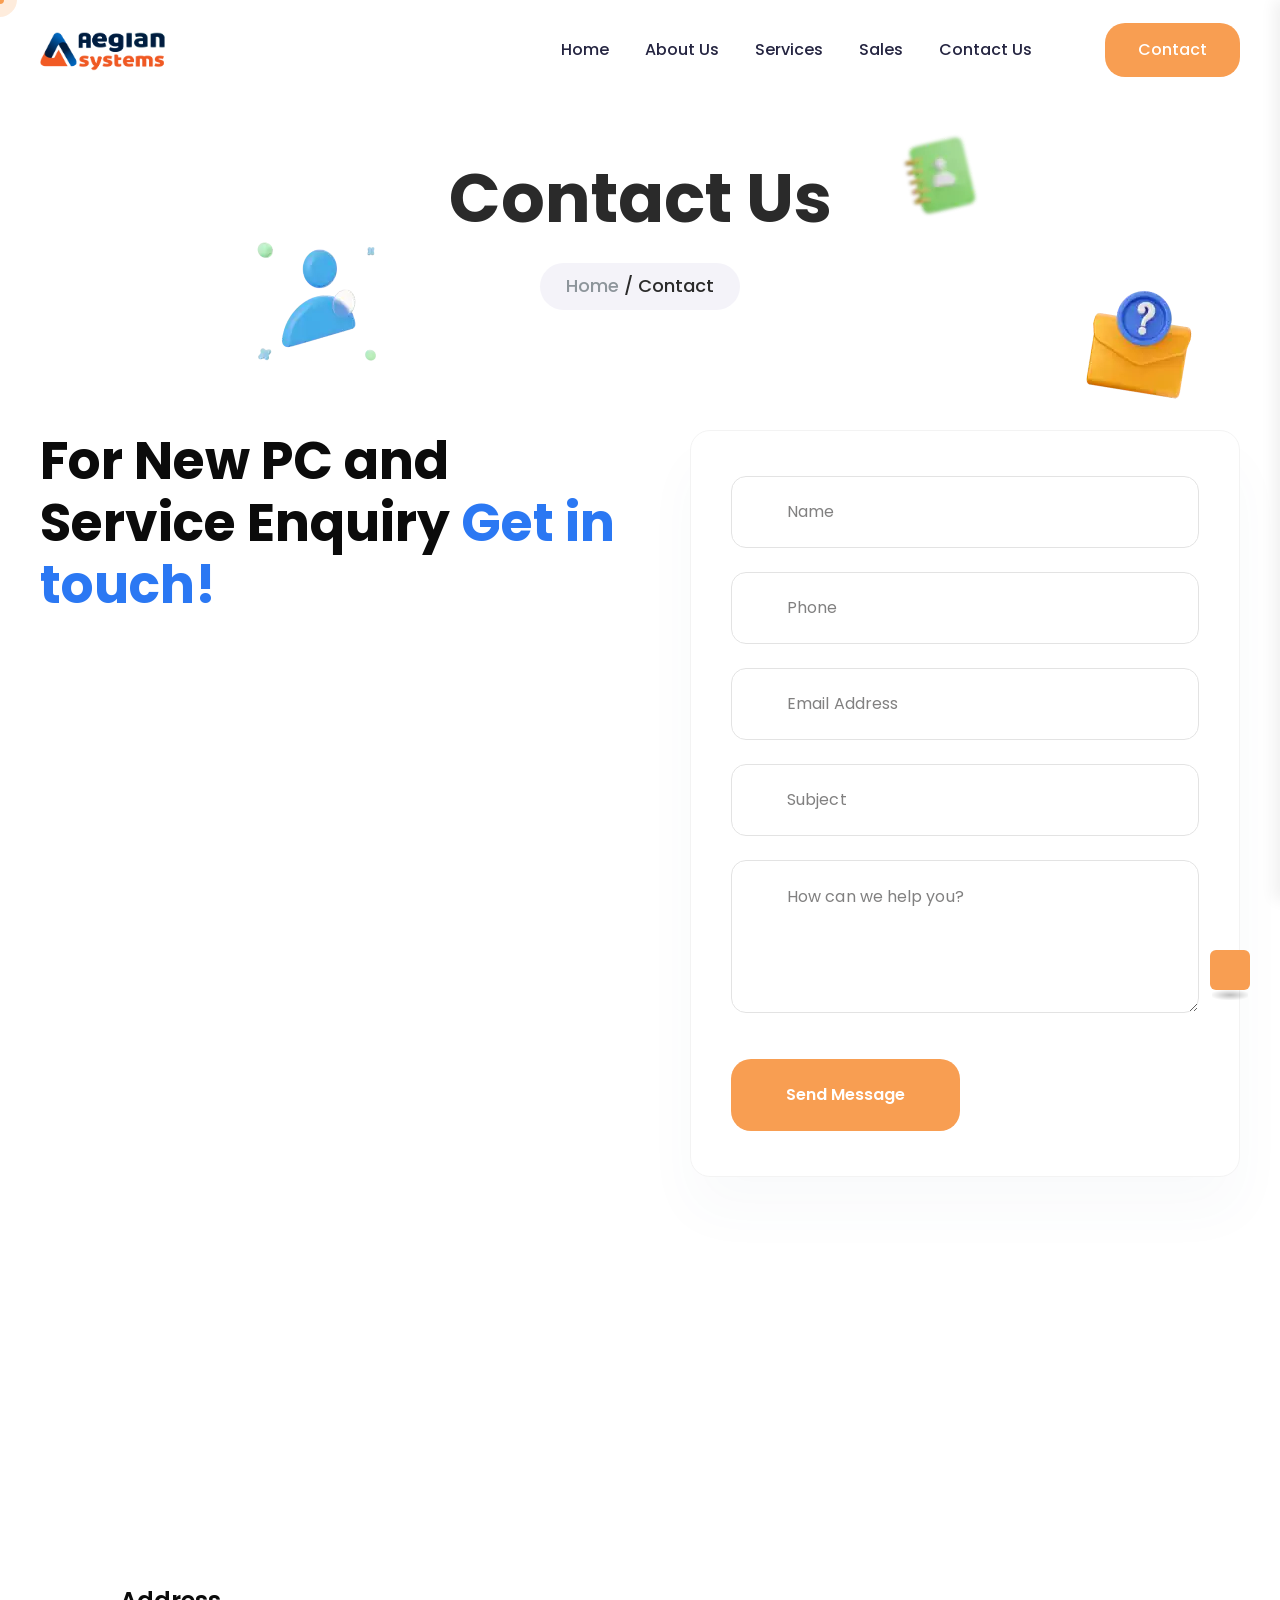
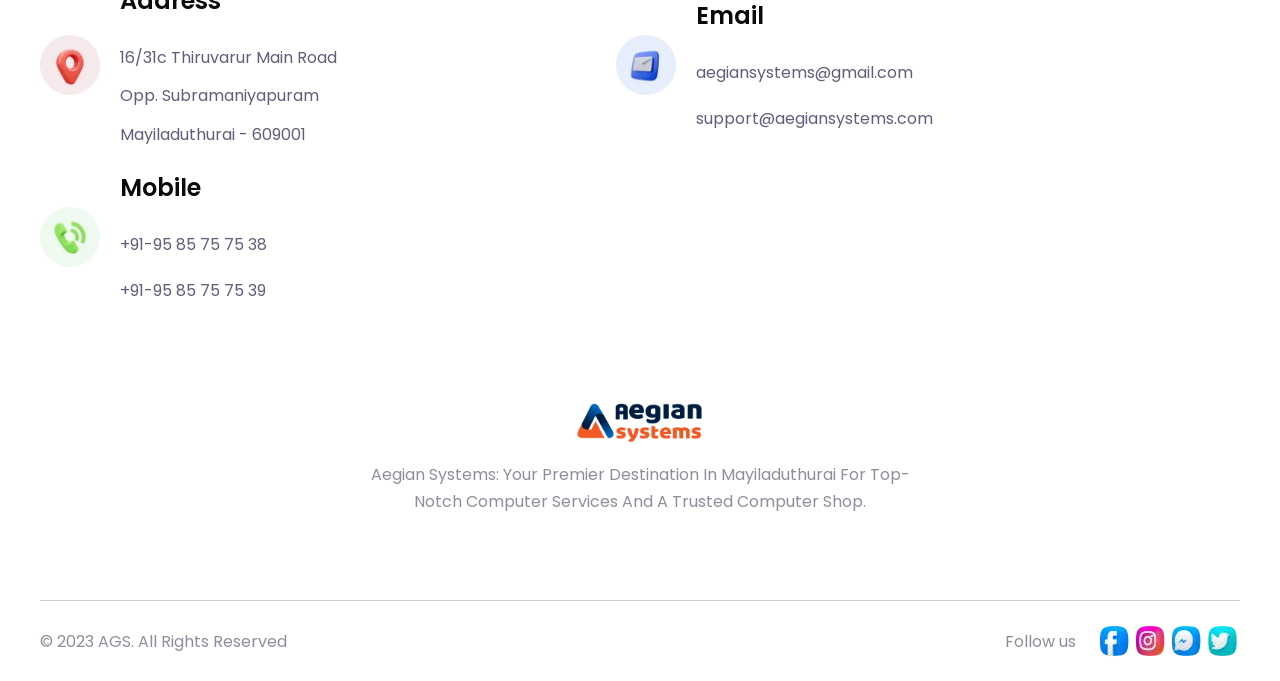
==== commit 2ec8d63b: "Add files via upload" ====
--- a/contact.html
+++ b/contact.html
@@ -201,26 +201,43 @@
                         <div class="col-xl-9 col-lg-10">
                             <div class="section-title title-style-two mb-50">
                                 <h1 class="title">For New PC and Service Enquiry <span>Get in touch!</span></h1></div>
+                           <!-- ONLY THIS FORM PART CHANGE -->
                             <div class="inner-contact-form-wrap">
-                                <form action="mailto:aegiansystems@gmail.com">
-                                    <div class="form-grp">
-                                        <input id="name" placeholder="Name" type="text" />
-                                    </div>
-                                    <div class="form-grp">
-                                        <input id="phone" placeholder="Phone" type="text" />
-                                    </div>
-                                    <div class="form-grp">
-                                        <input id="email" placeholder="Email Address" type="email" />
-                                    </div>
-                                    <div class="form-grp">
-                                        <input id="subject" placeholder="Subject" type="text" />
-                                    </div>
-                                    <div class="form-grp">
-                                        <textarea id="comment" name="comment" placeholder="How can we help you? Feel free to get in touch!"></textarea>
-                                    </div>
-                                    <button class="btn" type="submit">Send Message</button>
-                                </form>
-                            </div>
+
+                            <form action="https://formspree.io/f/mgoplaro" method="POST">
+
+                                <div class="form-grp">
+                                    <input type="text" name="name" placeholder="Name" required>
+                                </div>
+
+                                <div class="form-grp">
+                                    <input type="text" name="phone" placeholder="Phone" required>
+                                </div>
+
+                                <div class="form-grp">
+                                    <input type="email" name="email" placeholder="Email Address" required>
+                                </div>
+
+                                <div class="form-grp">
+                                    <input type="text" name="subject" placeholder="Subject">
+                                </div>
+
+                                <div class="form-grp">
+                                    <textarea name="message" placeholder="How can we help you?" required></textarea>
+                                </div>
+
+                                <!-- Hidden Fields -->
+                                <input type="hidden" name="_subject" value="New Contact - Aegian Systems">
+                                <input type="hidden" name="_next" value="https://www.aegiansystems.com/thankyou.html">
+
+                                <!-- Spam Protection -->
+                                <input type="text" name="_gotcha" style="display:none">
+
+                                <button class="btn" type="submit">Send Message</button>
+
+                            </form>
+
+                        </div>
                             <div id="contact-map">
                                 <iframe src="https://www.google.com/maps/embed?pb=!1m14!1m8!1m3!1d13169.361268081953!2d79.64872636975619!3d11.092905484219829!3m2!1i1024!2i768!4f13.1!3m3!1m2!1s0x3a5526b482c4c9fd%3A0x6812df7d3e972db!2sAegian%20Systems%20Computer%20Sales%20and%20Service!5e0!3m2!1sen!2sin!4v1712160420850!5m2!1sen!2sin"
                                 width="600" height="450" style="border:0;" allowfullscreen="" loading="lazy" referrerpolicy="no-referrer-when-downgrade"></iframe>
